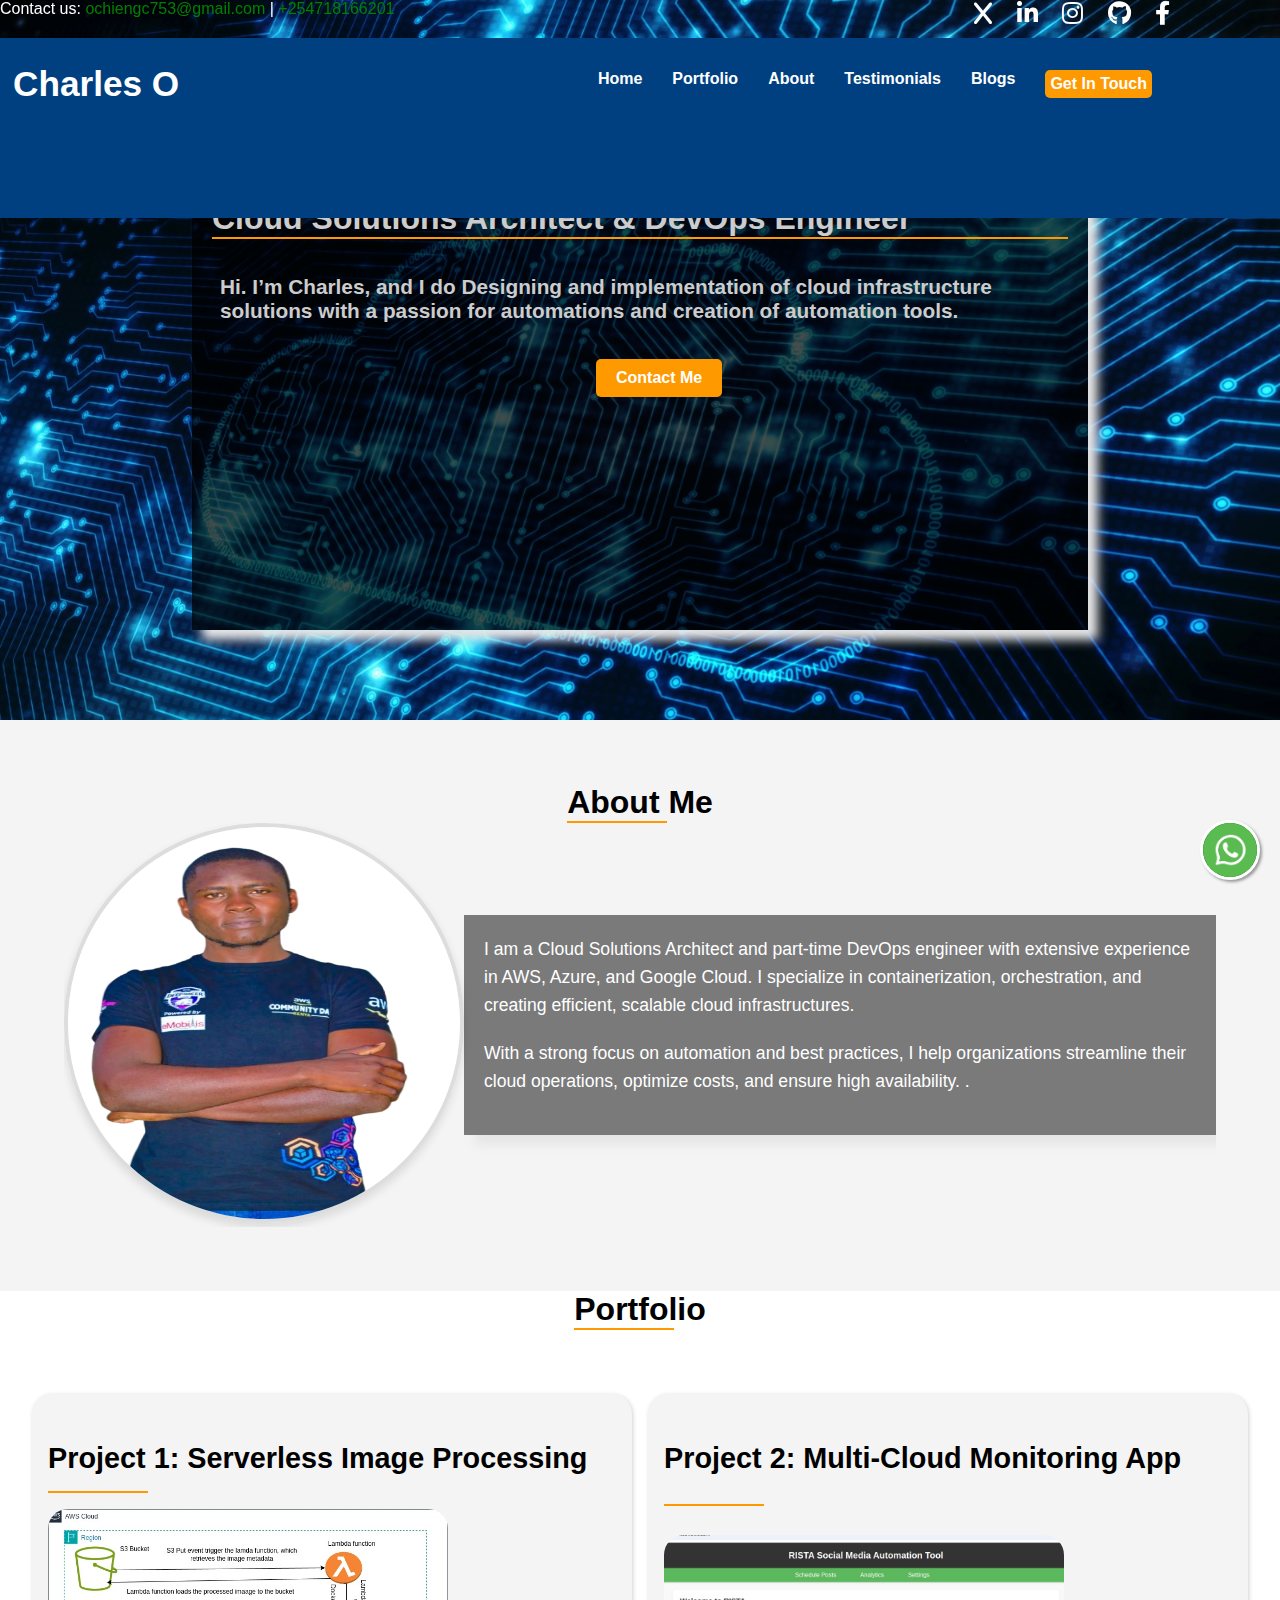
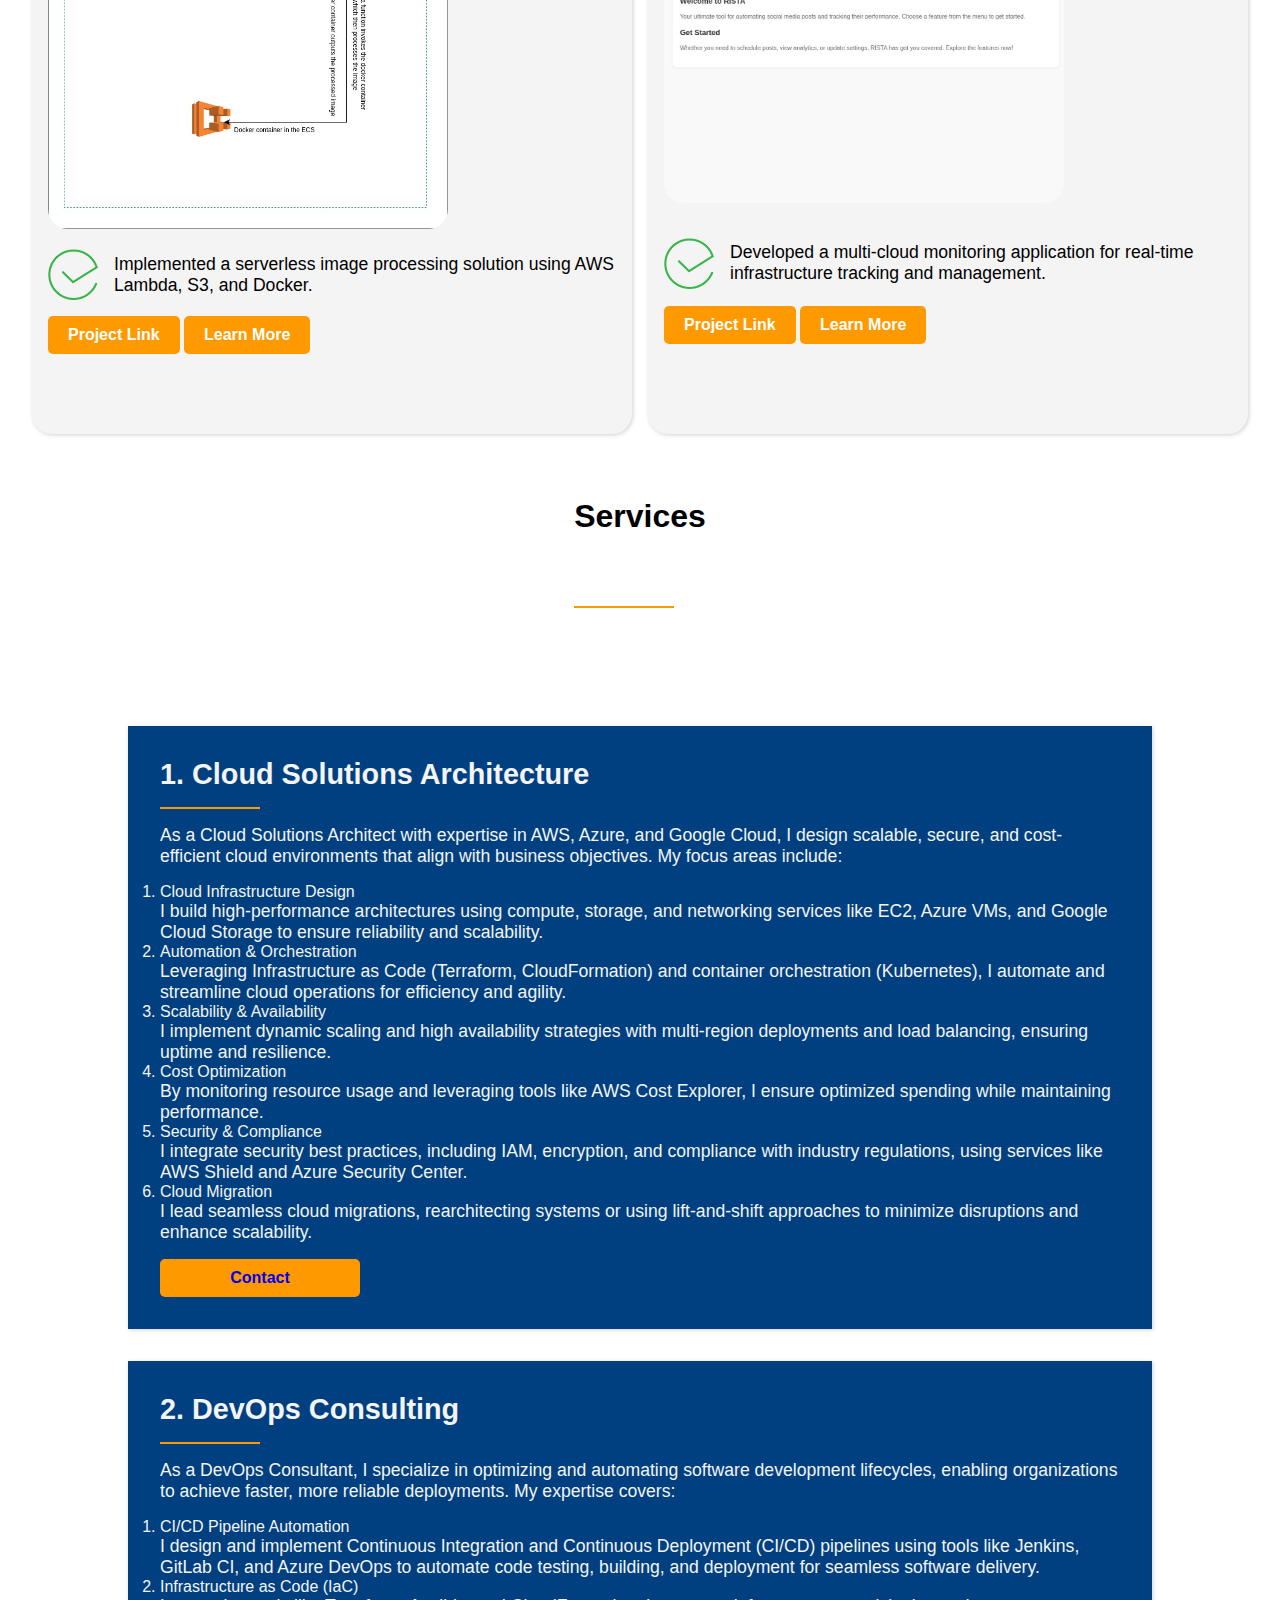
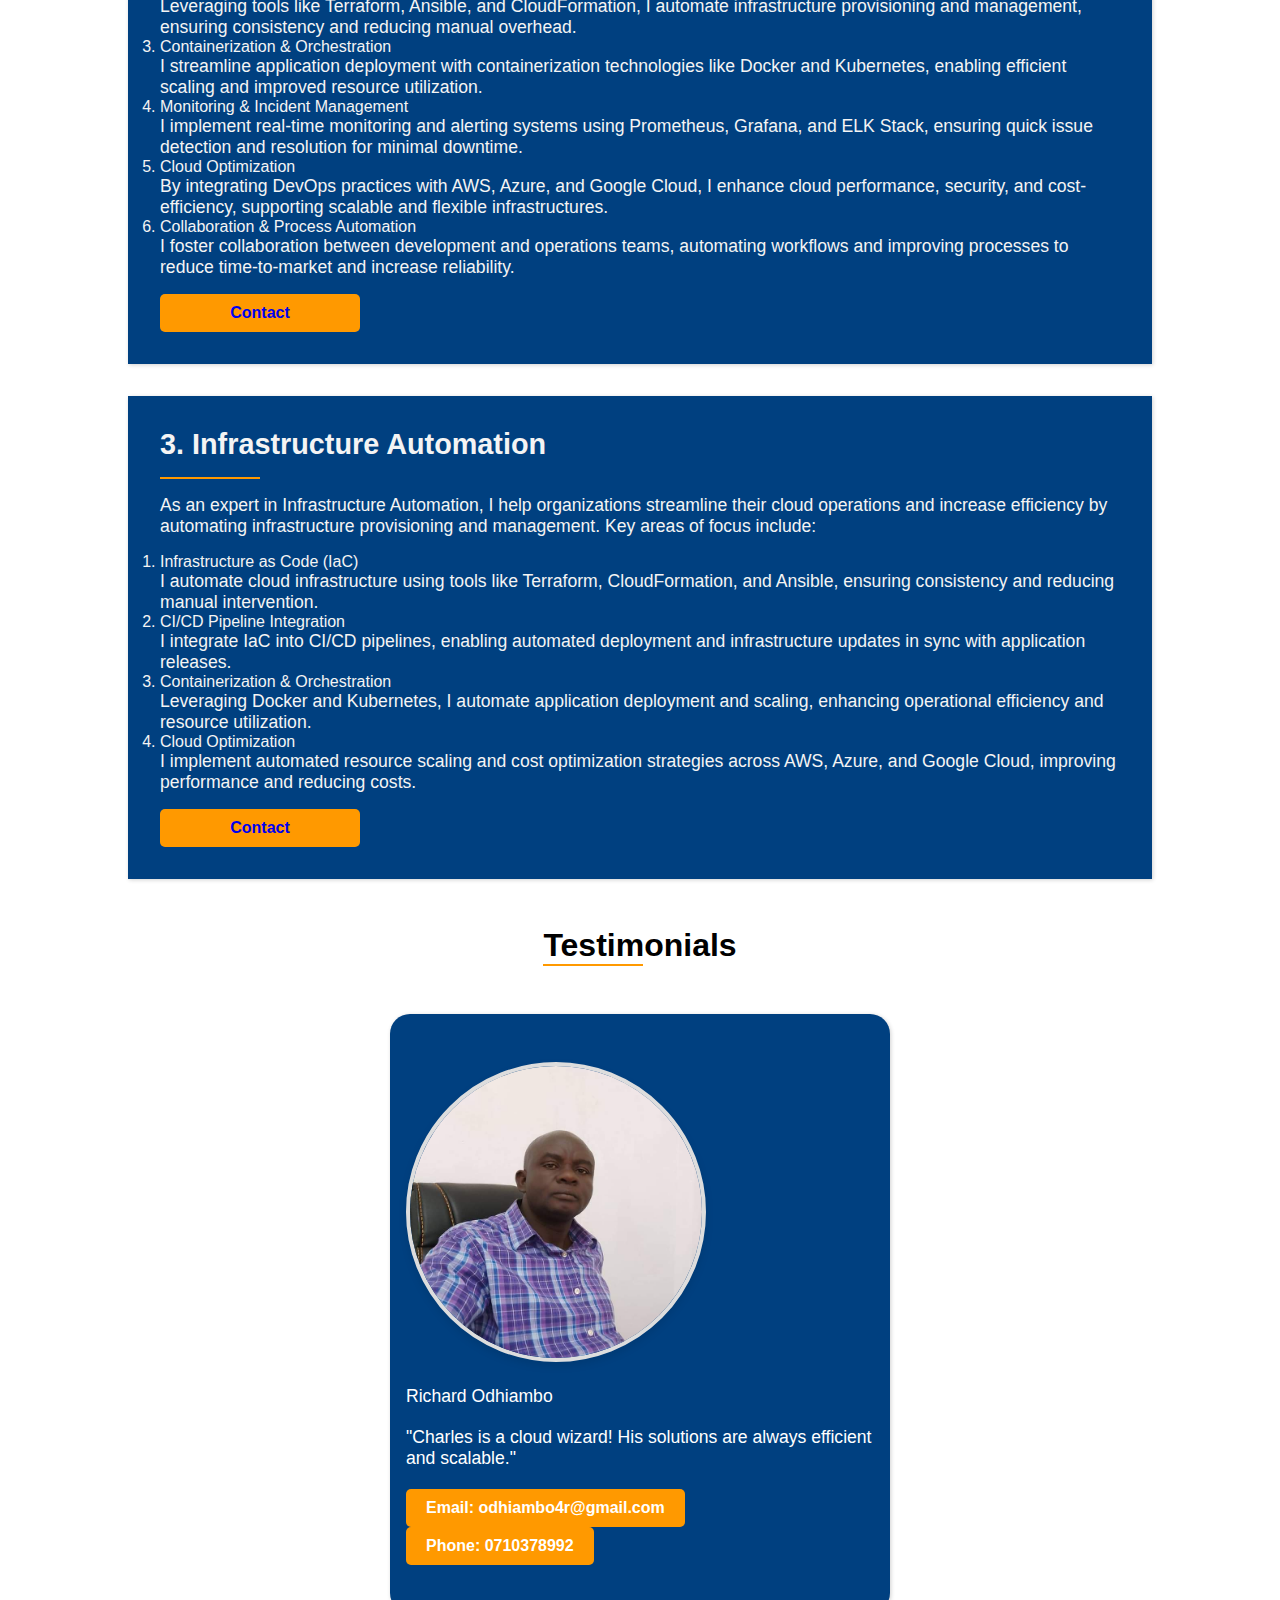
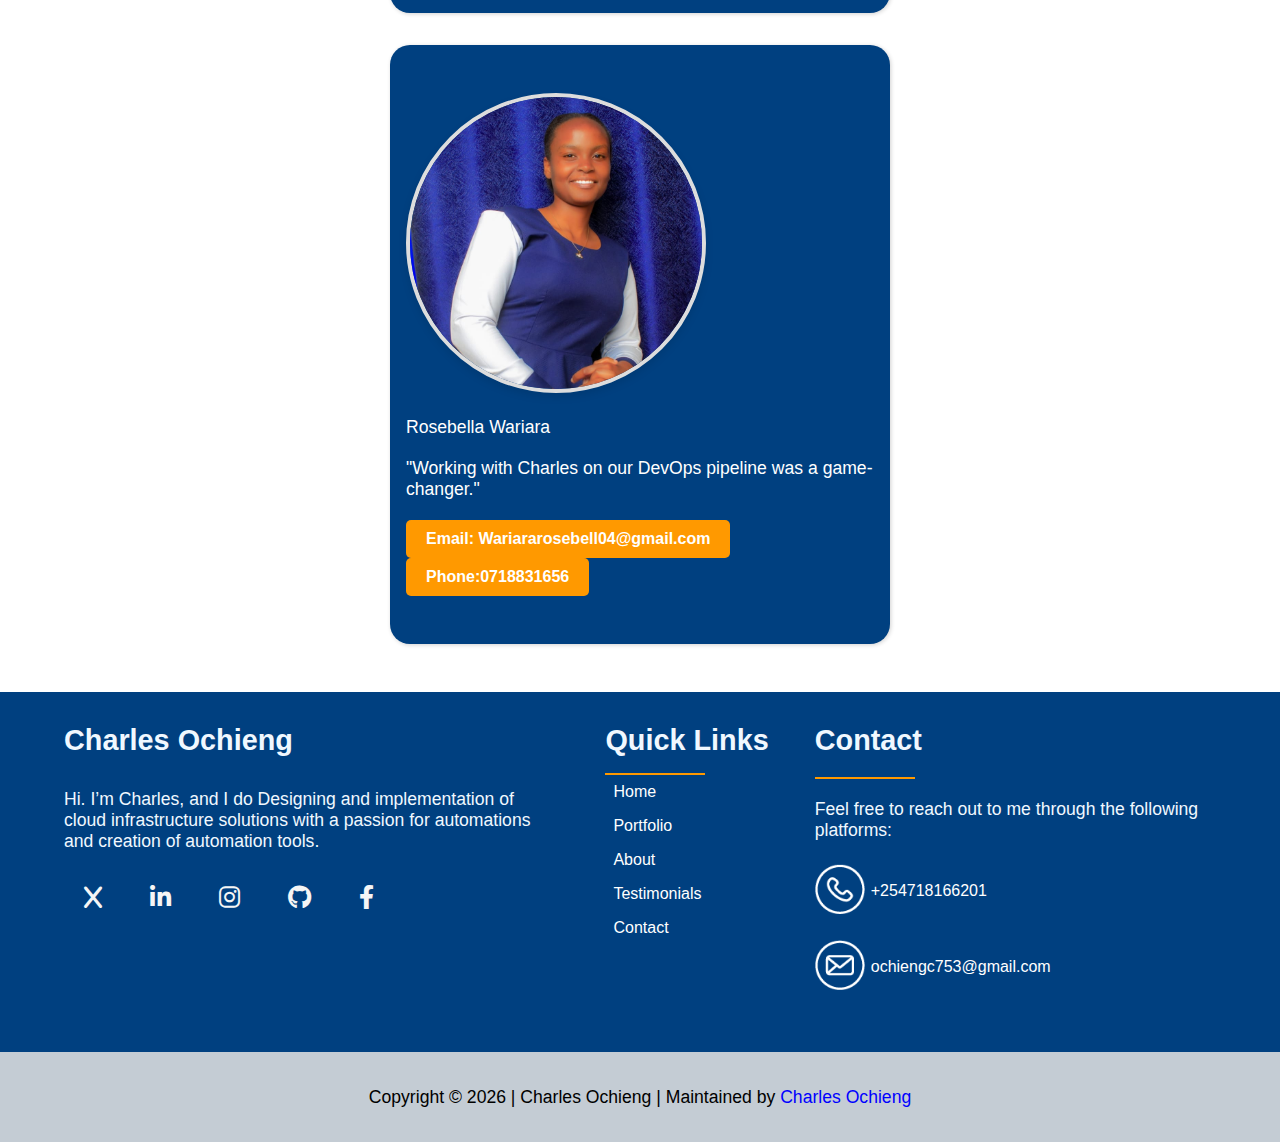
==== index.html @ b127909a "Updated Hero" ====
<!DOCTYPE html>
<html lang="en">
<head>
    <meta charset="UTF-8">
    <meta name="viewport" content="width=device-width, initial-scale=1.0">
    <title>Charles Ochieng | Cloud Solutions Architect & DevOps Engineer</title>

    <link rel="stylesheet" type="text/css" href="./assets/styles/index.css">
    <link rel="stylesheet" type="text/css" href="./assets/styles/global.css">
    <link rel="stylesheet" type="text/css" href="./assets/styles/pre-header.css">
    <link rel="stylesheet" type="text/css" href="./assets/styles/header.css">
    <link rel="stylesheet" type="text/css" href="./assets/styles/homepage-hero.css">
    <link rel="stylesheet" type="text/css" href="./assets/styles/homepage-main.css">
    <link rel="stylesheet" type="text/css" href="./assets/styles/footer.css">


    <!-- Font Awesome for social media icons -->
    <link rel="stylesheet" href="https://cdnjs.cloudflare.com/ajax/libs/font-awesome/6.0.0-beta3/css/all.min.css">
</head>
<body>
    <section class="top-bar">
        <div class="pre-header">
            <div class="contact-info">
                Contact us: <a href="mailto: ochiengc753@gmail.com">ochiengc753@gmail.com</a> | <a href="tel: +254718166201">+254718166201</a>
            </div>
            <div class="social-links">
                <a href="https://x.com/CharlesO21441" target="_blank" class="social-icon"><i class="fab fa-x"></i></a>
                <a href="https://www.linkedin.com/in/charles-ochieng-177ba3253" target="_blank" class="social-icon"><i class="fab fa-linkedin-in"></i></a>
                <a href="https://www.instagram.com/charlesochieng878/" target="_blank" class="social-icon"><i class="fab fa-instagram"></i></a>
                <a href="https://github.com/ChuckyCharles" target="_blank" class="social-icon"><i class="fab fa-github"></i></a>
                <a href="https://www.facebook.com/charlesochieng" target="_blank" class="social-icon"><i class="fab fa-facebook-f"></i></a>
            </div>
        </div>
    </section>
    <header>
        <nav>
            <div class="nav-items">
                <h1 id="brand-name"></h1>
                <div class="hamburger-menu" id="hamburger-menu">
                    <i class="fas fa-bars"></i>
                </div>
                <ul id="nav-links" class="nav-links">
                    <li>
                        <a href="./index.html#home">Home</a>
                    </li>
                    <li>
                        <a href="./index.html#portfolio" target="_blank">Portfolio</a>
                    </li>
                    <li>
                        <a href="./public/about.html" target="_blank">About</a>
                    </li>
                    <li>
                        <a href="./index.html#testimonials" target="_blank">Testimonials</a>
                    </li>
                    <li>
                        <a href="https://charlesochieng.hashnode.dev/" target="_blank">Blogs</a>
                    </li>
                    <li id="get-in-touch">
                        <a href="https://wa.me/254746315094?text=Hello, I'm%20interested%20in%20your%20automations%20services%20I%20would%20love%20know%20more%20about%20them" target="_blank">Get In Touch</a>
                    </li>
                </ul>
            </div>
        </nav>
    </header>
    <section class="hero" id="background">
        <div class="hero-content">
            <div class="hero-content-wrapper">
                <h2>Cloud Solutions Architect & DevOps Engineer</h2>
                <h4>
                    Hi. I’m Charles, and I do Designing and implementation of cloud infrastructure solutions with a passion for  automations and creation of automation tools.
                </h4>
                <a href="tel: +254718166201" class="cta">Contact Me</a>
            </div>
        </div>
    </section>
    <section id="about" class="about-section">
        <div class="about-section-header">
            <h2>About Me</h2>
            <div class="underline"></div>
        </div>
        <div class="about-container">
            <div class="profile-container">
                <img src="./assets/images/charles_ochieng_profile.png" alt="Charles Odhiambo" class="profile-image">
            </div>
            <div class="about-text">
                <p>I am a Cloud Solutions Architect and part-time DevOps engineer with extensive experience in AWS, Azure, and Google Cloud. I specialize in containerization, orchestration, and creating efficient, scalable cloud infrastructures.</p>
                <p>With a strong focus on automation and best practices, I help organizations streamline their cloud operations, optimize costs, and ensure high availability. .</p>
            </div>
        </div>
    </section>

    <section id="portfolio" class="portfolio-section">
        <div class="portfolio-section-header">
            <h2>Portfolio</h2>
            <div class="underline"></div>
        </div>
        <div class="portfolio-item-content">
            <div class="portfolio-item">
                <h3>Project 1: Serverless Image Processing</h3>
                    <div class="underline"></div>
                <div class="portfolio-item-image">
                    <img src="./assets/images/serverless-image-processing.jpeg"/>
                </div>
                <div class="portfolio-item-text">
                    <div class="tick-icon">
                        <img src="./assets/icons/tick icon.png" alt="tick Icon"/>
                        <p>Implemented a serverless image processing solution using AWS Lambda, S3, and Docker.</p>
                    </div>
                    <div>
                        <a href="https://github.com/ChuckyCharles/Serveless_Image-processor_AWS-Docker" class="cta">Project Link</a>
                        <a href="./public/learn-more.html#serverless-image-processing" class="cta">Learn More</a>
                    </div>
                </div>
            </div>
            <div class="portfolio-item">
                <h3>Project 2: Multi-Cloud Monitoring App</h3>
                    <div class="underline"></div>
                <div class="portfolio-item-image">
                    <img src="./assets/images/multicloud-monitoring-app.jpeg"/>
                </div>
                <div class="portfolio-item-text">
                    <div class="tick-icon">
                        <img src="./assets/icons/tick icon.png" alt="tick Icon"/>
                        <p>Developed a multi-cloud monitoring application for real-time infrastructure tracking and management.</p>
                    </div>
                    <div>
                        <a href="https://github.com/ChuckyCharles/Post-Automation-in-AWS" class="cta">Project Link</a>
                        <a href="./public/learn-more.html#multicloud-monitoring-app" class="cta">Learn More</a>
                    </div>
                </div>
            </div>
        </div>
        <!-- Add more projects as needed -->
    </section>

    <section id="services" class="services-section">
        <div class="services-section-content">
            <h2>Services</h2>
            <div class="underline"></div>
        </div>
        <div class="services-content">
            <div class="services-content-text">
                <h3>1. Cloud Solutions Architecture</h3>
                <div class="underline"></div>
                <p>As a Cloud Solutions Architect with expertise in AWS, Azure, and Google Cloud, I design scalable, secure, and cost-efficient cloud environments that align with business objectives. My focus areas include:</p>
                <ol>
                    <li>Cloud Infrastructure Design</li>
                    <p>I build high-performance architectures using compute, storage, and networking services like EC2, Azure VMs, and Google Cloud Storage to ensure reliability and scalability.</p>
                    
                    <li>Automation & Orchestration</li>
                    <p>Leveraging Infrastructure as Code (Terraform, CloudFormation) and container orchestration (Kubernetes), I automate and streamline cloud operations for efficiency and agility.</p>
                    
                    <li>Scalability & Availability</li>
                    <p>I implement dynamic scaling and high availability strategies with multi-region deployments and load balancing, ensuring uptime and resilience.</p>
                    
                    <li>Cost Optimization</li>
                    <p>By monitoring resource usage and leveraging tools like AWS Cost Explorer, I ensure optimized spending while maintaining performance.</p>
                    
                    <li>Security & Compliance</li>
                    <p>I integrate security best practices, including IAM, encryption, and compliance with industry regulations, using services like AWS Shield and Azure Security Center.</p>
                    
                    <li>Cloud Migration</li>
                    <p>I lead seamless cloud migrations, rearchitecting systems or using lift-and-shift approaches to minimize disruptions and enhance scalability.</p>
                </ol>
                <li id="whatsapp">
                    <a href="https://wa.me/254746315094?text=Hello, I'm%20interested%20in%20your%20cloud%20solutions%20architecture%20services%20I%20would%20love%20know%20more%20about%20them" target="_blank">Contact</a>
                </li>
            </div>
            <div class="services-content-text">
                <h3>2. DevOps Consulting</h3>
                <div class="underline"></div>
                <p>As a DevOps Consultant, I specialize in optimizing and automating software development lifecycles, enabling organizations to achieve faster, more reliable deployments. My expertise covers:</p>

                    <ol>
                    <li>CI/CD Pipeline Automation</li>
                    <p>I design and implement Continuous Integration and Continuous Deployment (CI/CD) pipelines using tools like Jenkins, GitLab CI, and Azure DevOps to automate code testing, building, and deployment for seamless software delivery.</p>
                    
                    <li>Infrastructure as Code (IaC)</li>
                    <p>Leveraging tools like Terraform, Ansible, and CloudFormation, I automate infrastructure provisioning and management, ensuring consistency and reducing manual overhead.</p>
                    
                    <li>Containerization & Orchestration</li>
                    <p>I streamline application deployment with containerization technologies like Docker and Kubernetes, enabling efficient scaling and improved resource utilization.</p>
                    
                    <li>Monitoring & Incident Management</li>
                    <p>I implement real-time monitoring and alerting systems using Prometheus, Grafana, and ELK Stack, ensuring quick issue detection and resolution for minimal downtime.</p>
                    
                    <li>Cloud Optimization</li>
                    <p>By integrating DevOps practices with AWS, Azure, and Google Cloud, I enhance cloud performance, security, and cost-efficiency, supporting scalable and flexible infrastructures.</p>
                    
                    <li>Collaboration & Process Automation</li>
                    <p>I foster collaboration between development and operations teams, automating workflows and improving processes to reduce time-to-market and increase reliability.</p>
                    </ol> 
                <li id="whatsapp">
                    <a href="https://wa.me/254746315094?text=Hello, I'm%20interested%20in%20your%20DevOps%20Consulting%20services%20I%20would%20love%20know%20more%20about%20them" target="_blank">Contact</a>
                </li>
            </div>
            <div class="services-content-text">
                <h3>3. Infrastructure Automation</h3>
                <div class="underline"></div>
                <p>As an expert in Infrastructure Automation, I help organizations streamline their cloud operations and increase efficiency by automating infrastructure provisioning and management. Key areas of focus include:</p>
                <ol>
                    <li>Infrastructure as Code (IaC)</li>
                    <p>I automate cloud infrastructure using tools like Terraform, CloudFormation, and Ansible, ensuring consistency and reducing manual intervention.</p>
                    
                    <li>CI/CD Pipeline Integration</li>
                    <p>I integrate IaC into CI/CD pipelines, enabling automated deployment and infrastructure updates in sync with application releases.</p>
                    
                    <li>Containerization & Orchestration</li>
                    <p>Leveraging Docker and Kubernetes, I automate application deployment and scaling, enhancing operational efficiency and resource utilization.</p>
                    
                    <li>Cloud Optimization</li>
                    <p>I implement automated resource scaling and cost optimization strategies across AWS, Azure, and Google Cloud, improving performance and reducing costs.</p>
                </ol>
                <li id="whatsapp">
                    <a href="https://wa.me/254746315094?text=Hello, I'm%20interested%20in%20your%20Infrastructure%20Automation%20services%20I%20would%20love%20know%20more%20about%20them" target="_blank">Contact</a>
                </li>
            </div>
        </div>
    </section>

    <section id="testimonials" class="testimonials-section">
        <div class="testimonials-section-header">
            <h2>Testimonials</h2>
            <div class="underline"></div>
        </div>
        <div class="testimonials-content">
            <div class="testimonials-profile">
                <div class="testimonials-profile-image">
                    <img src="./assets/images/richard odhiambo profile.jpg" alt="Richard Odhiambo">
                </div>
                <div class="testimonials-text-content">
                    <p>Richard Odhiambo</p>
                    <p>"Charles is a cloud wizard! His solutions are always efficient and scalable."</p>
                    <a href="mailto: odhiambo4r@gmail.com">Email: odhiambo4r@gmail.com</a>
                    <a href="tel: 0710378992"><span>Phone: 0710378992</span></a>
                </div>
            </div>
            <div class="testimonials-profile">
                <div class="testimonials-profile-image">
                    <img src="./assets/images/Rosebella Wairiara.jpeg" alt="Rosebella Wariara">
                </div>
                <div class="testimonials-text-content">
                    <p>Rosebella Wariara</p>
                    <p>
                       "Working with Charles on our DevOps pipeline was a game-changer." 
                    </p>
                    <a href="mailto: odhiambo4r@gmail.com">Email: Wariararosebell04@gmail.com</a>
                    <a href="tel: 0710378992"><span>Phone:0718831656</span></a>
                </div>
            </div>
        </div>
    </section>
    <footer>
        <div class="footer-content-wrap">
            <div class="brands">
                <div class="brand-logo-name">
                    <div class="brand-logo">
                        <h3>Charles Ochieng</h3>
                    </div> 
                </div>
                <div class="brands-paragraph-content">
                    <p>Hi. I’m Charles, and I do Designing and implementation of cloud infrastructure solutions with a passion for automations and creation of automation tools.</p>
                </div> 
                <div class="social-media-brand-logos">
                    <div>
                        <a href="https://x.com/CharlesO21441" target="_blank" class="social-icon"><i class="fab fa-x"></i></a>
                    </div>
                    <div>
                        <a href="https://www.linkedin.com/in/charles-ochieng-177ba3253" target="_blank" class="social-icon"><i class="fab fa-linkedin-in"></i></a>
                    </div>
                    <div>
                        <a href="https://www.instagram.com/charlesochieng878/" target="_blank" class="social-icon"><i class="fab fa-instagram"></i></a>
                    </div>
                    <div>
                        <a href="https://github.com/ChuckyCharles" target="_blank" class="social-icon"><i class="fab fa-github"></i></a>
                    </div>
                    <div>
                        <a href="https://www.facebook.com/charlesochieng" target="_blank" class="social-icon"><i class="fab fa-facebook-f"></i></a>
                    </div>
                </div>
            </div>
            <div class="quick-links">
                <h3>Quick Links</h3>
                <div class="underline"></div>
                <a href="#home">Home</a>
                <a href="#portfolio">Portfolio</a>
                <a href="./public/about.html">About</a>
                <a href="#testimonials">Testimonials</a>
                <a href="#contact">Contact</a>
            </div>
            <div id="contact" class="contact">
                <h3>Contact</h3>
                <div class="underline"></div>
                <p>Feel free to reach out to me through the following platforms:</p>
                <div class="contact-information-icons-details">
                    <div class="phone-details">
                        <div class="icon-container">
                            <img src="./assets/icons/phone-white-icon.png" />
                        </div>
                        <div class="phone-link">
                            <a href="tel: +254718166201">+254718166201</a>
                        </div>
                    </div>
                    <div class="email-details">
                        <div class="icon-container">
                            <img src="./assets/icons/email-white-icon.png" />
                        </div>
                        <div class="email-link">
                            <a href="mailto: ochiengc753@gmail.com">ochiengc753@gmail.com</a>
                        </div>
                    </div>
                </div>
            </div>
        </div>
        <div class="copyright-tag">
            <p>Copyright &copy; <span id="year">
            </span> | Charles Ochieng | Maintained by <span>
                <a href="https://github.com/ChuckyCharles" target="_blank">Charles Ochieng</a>
            </span>
            </p>
        </div>
        <div class="floating-wa-icon">
            <div class="wa-icon">
                <a href="https://wa.me/254746315094?text=Hello, I'm%20interested%20in%20your%20automations%20services%20I%20would%20love%20know%20more%20about%20them" target="_blank">
                    <img id="wa-icon" src="./assets/icons/Whatsapp icon.png" alt="whatsapp"/>
                </a>
            </div>
        </div>
    </footer>
    <script src="./assets/scripts/index.js"></script>
    <script type="text/javascript" src="./assets/scripts/current-year.js"></script>
</body>
</html>
---- assets/styles/index.css ----
body {
    font-family: Arial, sans-serif;
}

/* section {
    padding: 40px 20px;
    text-align: center;
} */

/* h2 {
    font-size: 2em;
    margin-bottom: 20px;
} */


.social-media {
    margin-top: 20px;
}

.social-icon {
    margin: 0 10px;
    color: #fff;
    font-size: 1.5em;
    text-decoration: none;
    transition: color 0.3s;
}

.social-icon:hover {
    color: #ff9900;
}
---- assets/styles/global.css ----
*{
    box-sizing: border-box;
    margin: 0;
    padding: 0;
    font-family: Arial, sans-serif;
}

body {
    overflow-x: hidden;
    scroll-behavior: smooth;
}

section {
    overflow-x: hidden;
}

.underline{
    width: 100px;
    background-color: #ff9900;
    height: 2px;
}

h1{
    font-size: 2.2rem;
}

h2{
    font-size: 2rem;
}

h3{
    font-size: 1.8rem;
}

h4{
    font-size:1.3rem;
}

p{
    font-size: 1.1rem;
}

@media(max-width: 768px) {
    h1{
        font-size: 2rem;
    }
}

@media(max-width: 425px) {
    .underline{
        display: none;
    }

    h2,h3,h4 {
        border-bottom: 2px solid #ff9900;
    }
}

@media(max-width: 320px) {
    .underline{
        display: none;
    }

    h1{
        font-size: 1.8rem;
    }

    h2,h3,h4 {
        border-bottom: none;
    }
}
---- assets/styles/pre-header.css ----
.top-bar {
    background: #555;
    overflow-x: hidden;
}

.pre-header {
    position: fixed;
    color: white;
    top: 0;
    width: 100vw;
    max-width: 1440px;

    display: grid;
    grid-template-columns: repeat(2, auto);
    justify-content: space-between;
}

.contact-info a {
    text-decoration: none;
    color: green;
}

.contact-info a:hover {
    color: blue;
}

.social-links {
    position: relative;
    right: 100px;
}


@media(max-width: 768px) {
    .top-bar {
        display: none;
    }
}
---- assets/styles/header.css ----
header {
    background: #004080; /* Changed from #333 to a deep blue */
    color: #fff;
    padding: 10px 5px;
    text-align: center;
    position: fixed;
    top: 38px;
    width: 100vw;
    min-height: 20vh;
    max-width: 1440px;
    backdrop-filter: blur(20px);
}

nav {
    position: relative;
}

.nav-items {
    display: grid;
    grid-template-columns: repeat(2, auto);
    justify-content: space-between;
    column-gap: 1rem;
    padding: 1rem 0.5rem;
    align-items: center;
}

.nav-links {
    position: relative;
    right: 100px;
}

nav ul {
    list-style: none;
    padding: 0;
    margin: 0;
    display: flex;
    justify-content: center;
}

nav ul li {
    margin: 0 15px;
}

nav ul li a {
    color: #fff;
    text-decoration: none;
    font-weight: bold;
}

.hamburger-menu {
    display: none; /* Hide the hamburger menu by default */
    position: absolute;
    top: 20px;
    right: 20px;
    font-size: 1.8em;
    cursor: pointer;
}

#get-in-touch {
    display: inline-block;
    padding: 5px 5px;
    background: #ff9900;
    color: #fff;
    text-decoration: none;
    border-radius: 5px;
    font-weight: bold;
    justify-self: center;
}

#get-in-touch:hover{
    background: hsl(210, 100%, 25%); /* Match the footer color with the header */
}

/* Responsive navigation */
@media (max-width: 768px) {
    header {
        padding: 10px 0;
        text-align: center;
        position: fixed;
        top: 0;
        width: 100vw;
        /* min-height: 20vh; */
        max-width: 768px;
    }

    .hamburger-menu {
        display: block;
    }

    .nav-links {
        display: none;
        flex-direction: column;
        align-items: center;
        position: absolute;
        top: 60px;
        right: 0;
        background: #004080;
        width: 100vw;
        min-height: 100vh;
        padding: 10px;
        border-radius: 5px;
    }

    .nav-links.active {
        display: grid;
        grid-template-columns: auto;
        justify-content: left;
        min-height: 80vh;
    }

    nav ul li {
        margin: 10px 0;
    }

    nav ul li a {
        font-size: 1.2em;
    }
}
---- assets/styles/homepage-hero.css ----
#background {
    background-image: url('../images/cloud\ image\ with\ data\ packets\ hero\ banner.jpeg');
    background-repeat: no-repeat;
    background-size: cover;
}

.hero {
    width: 100vw;
    min-height: 80vh;
    max-width: 1440px;
}

.hero-content {
    width: 100vw;
    display: grid;
    align-items: center;
}

.hero-content-wrapper {
    background-color: rgba(0, 0, 0, 0.7); /* Black background with 60% opacity */
    padding: 20px;
    color: white;
    margin-top: 10rem;
    min-height: 50vh;
    width: 70vw;
    /* Match the footer color with the header */
    /* background: #004080; */
    opacity: 1;
    box-shadow: 10px 10px 10px rgb(230, 230, 230);
}

.hero-content-wrapper:hover {
    transform: scale(1);
    background: green;
}

.hero-content {
    width: 70vw;
    margin: 0 auto;
    padding: 20px;
    display: grid;
    justify-content: center;
}

.hero-content h2 {
    margin: 0;
    color: #ccc;
    border-bottom: 2px solid #ff9900;
}

.hero-content h4 {
    margin: 20px 0;
    text-align: left;
    color: #ccc;
    padding: 1rem 0.5rem;
}

.hero-content .cta {
    display: inline-block;
    align-self: center;
    padding: 10px 20px;
    background: #ff9900;
    color: #fff;
    text-decoration: none;
    border-radius: 5px;
    font-weight: bold;
    position: relative;
    left: 30vw;
}

.hero-content .cta:hover{
    background: #004080; /* Match the footer color with the header */
}

@media(max-width: 320px) {
    .hero-content-wrapper {
        min-height: 70vh;
        width: 90vw;
    }

    .hero-content {
        width: 70vw;
        margin: 0 auto;
        padding: 20px;
        display: grid;
        justify-content: center;
    }

    .hero-content .cta {
        left: 9.5vw;
    } 
}

@media(max-width: 768px) {
    .hero-content-wrapper {
        min-height: 70vh;
        width: 100vw;
    }

    .hero-content {
        width: 70vw;
        margin: 0 auto;
        padding: 20px;
        display: grid;
        justify-content: center;
    }

    .hero-content .cta {
        left: 35vw;
    } 
}

@media(max-width: 425px) {
    .hero-content-wrapper {
        min-height: 70vh;
        width: 90vw;
    }

    .hero-content {
        width: 70vw;
        margin: 0 auto;
        padding: 20px;
        display: grid;
        justify-content: center;
    }

    .hero-content .cta {
        left: 25vw;
    } 
}
---- assets/styles/homepage-main.css ----
.about-container {
    display: grid;
    grid-template-columns: repeat(2, auto);
    align-items: center;
    justify-content: center;
    width: 90vw;
    max-width: 1440px;
    margin: 0 auto;
    overflow-x: hidden;
}

.about-section {
    background: #f4f4f4;
    padding: 4rem 2rem;
}

.about-text {
    color: white;
    background-color: rgba(0, 0, 0, 0.5); /* Match the footer color with the header */
    box-shadow: 10px 10px 10px rgb(230, 230, 230);
}

.about-section-header {
    display: grid;
    justify-content: center;
}

.about-picture {
    flex: 1;
    text-align: center;
    padding: 20px;
}

.about-text {
    flex: 2;
    padding: 20px;
}

.about-text p {
    margin-bottom: 20px;
    font-size: 1.1em;
    line-height: 1.6;
}

/* Responsive layout for about section */
@media (max-width: 768px) {
    .about-container {
        grid-template-columns: auto;
        text-align: center;
    }

    .about-picture, .about-text {
        padding: 0;
    }

    .profile-container img {
        width: 300px;
        height: 300px;
    }

    .profile-picture {
        margin-bottom: 20px;
    }
}

@media (max-width: 425px) {
    .about-container {
        grid-template-columns: auto;
        width: 90vw;
    }

    .about-picture, .about-text {
        padding: 0;
    }

    .profile-container img {
        width: 300px;
        height: 300px;
    }

    .profile-picture {
        margin-bottom: 20px;
    }
}

@media (max-width: 425px) {
    .about-container {
        grid-template-columns: auto;
        width: 80vw;
    }

    .profile-container img {
        width: 200px;
        height: 200px;
    }

    .profile-picture {
        margin-bottom: 20px;
    }
}

.profile-container {
    text-align: center;
}

.portfolio-section-header {
    display: grid;
    justify-content: center;
}

.portfolio-item-content {
    padding: 4rem 2rem;
    display: grid;
    grid-template-columns: repeat(2, auto);
    column-gap: 1rem;
}

.portfolio-item {
    display: grid;
    grid-template-rows: repeat(4, auto);
    row-gap: 1rem;
    justify-content: space-around;
    padding: 3rem 1rem;
    height: auto;
    max-width: 600px;
    min-width: 300px;
    box-shadow: 1px 1px 4px rgb(210, 210, 210);
    background: #f4f4f4;
    border-radius: 20px;
}

.portfolio-item-text {
    display: grid;
    grid-template-rows: repeat(4, auto);
    row-gap: 1rem;
}



.portfolio-item-image img{
    max-width: 400px;
    min-width: 200px;
    height: auto;
    border-radius: 20px;
    cursor: pointer;
}

.portfolio-item-image img:hover {
    transform: scale(1.5);
    position: relative;
    left: 50px;
}

.profile-container img {
    width: 400px;
    height: 400px;
    border-radius: 50%;
    /* object-fit: cover; */
    border: 4px solid #ddd;
    box-shadow: 0 4px 8px rgba(0, 0, 0, 0.1);
    cursor: pointer;
    transition: transform 0.3s ease, filter 0.3s ease;
}

.profile-container img:hover {
    transform: scale(2);
}

.portfolio-item .cta {
    display: inline-block;
    align-self: center;
    padding: 10px 20px;
    background: #ff9900;
    color: #fff;
    text-decoration: none;
    border-radius: 5px;
    font-weight: bold;
    
}

.portfolio-item .cta:hover {
    background: hsl(210, 100%, 25%); /* Match the footer color with the header */
}

.tick-icon {
    display: grid;
    grid-template-columns: repeat(2, auto);
    column-gap: 1rem;
    align-items: center;
}

.tick-icon img{
    width: 50px;
    height: auto;
}

/* Responsiveness */
@media (max-width: 1024px) {
    .portfolio-item-content {
        padding: 4rem 2rem;
        grid-template-columns: repeat(2, auto);
        justify-content: space-between;
    }
}

@media (max-width: 768px) {
    .portfolio-item-content {
        padding: 3rem 1rem;
        display: grid;
        grid-template-columns: auto;
        grid-template-rows: repeat(2, auto);
        justify-content: center;
        row-gap: 1rem;
    }

    .portfolio-item {
        background: lightgreen;
    }
}

@media (max-width: 425px) {
    .portfolio-item-content {
        padding: 4rem 2rem;
        display: grid;
        grid-template-columns: auto;
        grid-template-rows: repeat(2, auto);
        justify-content: center;
        row-gap: 1rem;
    }

    .profile-container img {
        width: 200px;
        height: 200px;
    }

    .portfolio-item-image img{
        max-width: 300px;
        min-width: 200px;
        height: auto;
    }
}

@media (max-width: 320px) {
    .portfolio-item-content {
        padding: 2rem 1rem;
        grid-template-columns: auto;
        grid-template-rows: repeat(2, auto);
        justify-content: center;
        row-gap: 1rem;
    }

    .profile-container img {
        width: 200px;
    }

    .portfolio-item {
        padding: 1rem 0.5rem;
        width: 200px;
        display: grid;
        justify-content: center;
    }
}

.services-section-content {
    display: grid;
    justify-content: center;
    min-height: 20vh;
}

.services-content {
    display: grid;
    grid-template-rows: repeat(3, auto);
    row-gap: 2rem;
    justify-content: center;
    padding: 3rem 1.5rem;
    color: #f4f4f4;
}

.services-content-text {
    display: grid;
    grid-template-rows: repeat(5, auto);
    row-gap: 1rem;
    justify-content: center;
    width: 80vw;
    min-height: 50vh;
    background: #ff9900;
    box-shadow: 1px 1px 4px rgb(210, 210, 210);
    background: hsl(210, 100%, 25%); /* Match the footer color with the header */
    list-style: none;
    padding: 2rem;
}

#whatsapp{
    width: 200px;
    display: inline-block;
    align-content: center;
    text-align: center;
    padding: 10px 20px;
    background: #ff9900;
    color: #fff;
    text-decoration: none;
    border-radius: 5px;
    font-weight: bold;
}

#whatsapp a{
    text-decoration: none;
}

#whatsapp a:hover{
    color:#ddd;
}

/* Responsiveness */
@media (max-width: 1024px) {
    .services-content {
        padding: 2rem 1rem;
        color: #f4f4f4;
    }
}

@media (max-width: 768px) {
    .services-content {
        justify-self: center;
        width: 100vw;
        padding: 1rem 0.5rem;
        color: #f4f4f4;
        overflow-x: hidden;
    }
    .services-content-text {
        width: 90vw;
        padding:2rem 1rem;
    }
}

@media (max-width: 425px) {
    .services-content {
        width: 100vw;
        padding: 1rem 0.5rem;
        color: #f4f4f4;
    }

    .services-content-text {
        width: 90vw;
        min-height: 40vh;
        background: #ff9900;
        box-shadow: 1px 1px 4px rgb(210, 210, 210);
        background: hsl(210, 100%, 25%); /* Match the footer color with the header */
        list-style: none;
        /* padding: 10px; */
    }
}

@media (max-width: 320px) {
    .services-content {
        padding: 1rem 1rem;
        color: #f4f4f4;
    }

    .services-content-text {
        width: 70vw;
        min-height: 40vh;
        background: #ff9900;
        box-shadow: 1px 1px 4px rgb(210, 210, 210);
        background: hsl(210, 100%, 25%); /* Match the footer color with the header */
        list-style: none;
        padding: 10px;
    }
}

.testimonials-section p {
    max-width: 600px;
    margin: 20px auto;
}

.testimonials-section-header {
    display: grid;
    justify-content: center;
}

.testimonials-content {
    display: grid;
    grid-template-rows: repeat(2, auto);
    row-gap: 2rem;
    padding: 3rem 1.5rem;
    justify-content: center;
}

.testimonials-profile-image img {
    width: 300px;
    height: 300px;
    border-radius: 50%;
    object-fit: cover;
    border: 4px solid #ddd;
    box-shadow: 0 4px 8px rgba(0, 0, 0, 0.1);
    cursor: pointer;
    transition: transform 0.3s ease-in, filter 0.3s ease-out;
}

.testimonials-profile-image img:hover {
    transform: scale(1);
}

.testimonials-profile {
    /* display: block; */
    max-width: 500px; /* Max width for desktop */
    min-width: 250px; /* Min width for smaller screens */
    height: auto;
    box-shadow: 1px 1px 4px rgb(210, 210, 210);
    border-radius: 20px;
    cursor: pointer;
    background: hsl(210, 100%, 25%); /* Match the footer color with the header */
    color: white;
    padding: 3rem 1rem;
}

.testimonials-profile:hover {
    transform: scale(1.1);
    box-shadow: 0 4px 8px rgba(0, 0, 0, 0.1);
}

.testimonials-text-content a {
    text-decoration: none;
    text-align: center;
    display: inline-block;
    align-self: center;
    padding: 10px 20px;
    background: #ff9900;
    color: #fff;
    text-decoration: none;
    border-radius: 5px;
    font-weight: bold;
    
}

.testimonials-text-content a:hover {
    background: hsl(210, 100%, 25%); /* Match the footer color with the header */
}

@media (max-width: 1024px) {
    .testimonials-content {
        grid-template-columns: auto;
        padding: 1rem 0.5rem;
    }

    .testimonials-profile {
        /* display: block; */
        max-width: 400px; /* Max width for desktop */
        min-width: 250px; /* Min width for smaller screens */
        height: auto;
        box-shadow: 1px 1px 4px rgb(210, 210, 210);
        border-radius: 20px;
        cursor: pointer;
        background: hsl(210, 100%, 25%); /* Match the footer color with the header */
        color: white;
        padding: 2rem 1rem;
    }

}

@media (max-width: 425px) {
    .testimonials-content {
        display: grid;
        grid-template-columns: auto;
        grid-template-rows: repeat(2, auto);
        row-gap: 1rem;
        padding: 1rem 0.5rem;
    }

    .testimonials-profile {
        /* display: block; */
        max-width: 400px; /* Max width for desktop */
        min-width: 250px; /* Min width for smaller screens */
        height: auto;
        box-shadow: 1px 1px 4px rgb(210, 210, 210);
        border-radius: 20px;
        cursor: pointer;
        background: hsl(210, 100%, 25%); /* Match the footer color with the header */
        color: white;
        padding: 2rem 1rem;
    }

}

@media (max-width: 320px) {
    .testimonials-content {
        grid-template-columns: auto;
        grid-template-rows: repeat(2, auto);
        row-gap: 1rem;
        padding: 1rem 0.5rem;
    }

    .testimonials-profile {
        /* display: block; */
        width: 300px; /* Min width for smaller screens */
        padding: 1rem 0.5rem;
    }

    .testimonials-profile-image img {
        width: 150px;
        height: 150px;
    }

}

/* Responsiveness */
@media (max-width: 768px) {
    .profile-image {
        width: 300px;
        height: 300px;
    }
}
---- assets/styles/footer.css ----
footer{
    background: hsl(210, 100%, 25%); /* Match the footer color with the header */
    width: 100vw;
    max-width: 1440px;
    position: relative;
}

.footer-content-wrap {
    display:grid;
    grid-template-columns: auto auto auto;
    column-gap: 4%;
    justify-content: center;
    margin: 0 auto;
    padding: 1rem;
    padding: 2rem 4rem;
    max-width: 1440px;
    min-height: 40vh;
    width: 100vw;
    position: relative;
    top: 0;
    color: aliceblue;
}

.brand-logo img {
    height: 50px;
    width: auto;
    cursor: pointer;
}

.brands-paragraph-content p {
    text-align: left;
    margin-top: 2rem;
}

.social-media-brand-logos {
    display: grid;
    grid-template-columns:  repeat(5, auto);
    column-gap: 0.5rem;
    justify-content: left;
    margin-top:2rem;
}

.social-media-brand-logos>div i{
    height: 25px; 
    width: auto;  
    margin: 0 10px; 
    transition: transform 0.3s ease, filter 0.3s ease;
    color: whitesmoke;
}

.social-media-brand-logos>div i:hover {
    transform: scale(1.2);
    filter: brightness(1.5);
}

.quick-links a {
    text-decoration: none;
    color:black;
    padding: 0.5rem 0.5rem;
    display: block;
}

.quick-links h3{
    margin-bottom: 1rem;
}

.quick-links a {
    color: white;
}

.quick-links a:hover{
    color: #ff9900;
}

.contact {
    text-align: left;
    display: grid;
    justify-content: space-around;
}

.contact a {
    color: white;
}

.contact a:hover {
    color: #ff9900;
}

.contact img {
    height: 50px;
    width: auto;
    cursor: pointer;
}

.copyright-tag {
    text-align: center;
    width: 100%;
    background: rgb(196, 204, 212);
    min-height: 10vh;
    display: grid;
    align-items: center;
}

.copyright-tag a {
    text-decoration: none;
    color: blue;
}

.wa-icon img {
    position: fixed;
    bottom: 20px;
    right: 20px;
    width: 60px;
    height: 60px;
    background-color: green;
    border-radius: 50%;
    border: 2px solid white;
    color: white;
    cursor: pointer;
    text-align: center;
    font-size: 30px;
    box-shadow: 2px 2px 3px #999;
    z-index: 1000;
    /* transition: transform 0.3s ease, filter 0.3s ease; */
}

.wa-icon img:hover {
    transform: scale(1.5);
    transition: transform 0.3s ease-in, filter 0.3s ease-out;
}

@media (max-width: 768px) {
    .wa-icon img{
        overflow-x: hidden;
    }
}

@media (max-width: 1091px) {
    footer input[type="email"] {
        width: 250px;
        height: 45px;
        text-align: left;
        padding-left: 2rem;
        margin-left: -10px;
    }

    footer input[type="submit"] {
        width: 110px;
        margin-left: -70px;
    }
}

@media (max-width: 1024px){
    .footer-content-wrap {
        display: grid;
        grid-template-columns: auto auto;
        grid-template-rows: auto auto;
        column-gap: 2.5%;
        row-gap: 2rem;
        justify-content: space-between;
        padding: 1rem;
        width: 100%;
        line-height: 1.5;
    }

    footer input[type="email"] {
        width: 250px;
        height: 45px;
        text-align: left;
        padding-left: 2rem;
        margin-left: -10px;
    }

    footer input[type="submit"] {
        width: 110px;
        margin-left: -70px;
    }
}

@media (max-width: 875px) {
    .footer-content-wrap {
        display:grid;
        grid-template-columns: auto auto;
        grid-template-rows: auto auto;
        column-gap: 5%;
        row-gap: 2rem;
        justify-content: space-between;
        padding: 1.5rem;
        width: 100%;
        line-break: auto;
        line-height: 1.5;
    }
    footer input[type="email"] {
        width: 350px;
        height: 45px;
        text-align: left;
        padding-left: 2rem;
        margin-left: -10px;
    }

    footer input[type="submit"] {
        width: 150px;
        margin-left: -50px;
    }
}

@media (max-width: 835px) {
    footer input[type="email"] {
        width: 250px;
        height: 45px;
        text-align: left;
        padding-left: 2rem;
        margin-left: -10px;
    }

    footer input[type="submit"] {
        width: 150px;
        margin-left: -30px;
    }
}

@media (max-width: 769px) {
    footer {
        text-align: center;
    }

    .footer-content-wrap {
        display:grid;
        grid-template-columns: auto auto;
        grid-template-rows: auto auto;
        column-gap: 5%;
        row-gap: 2rem;
        justify-content: space-between;
        padding: 1rem;
        width: 100%;
        line-break: auto;
        line-height: 1.5;
    }

    footer input[type="email"] {
        width: 250px;
        height: 45px;
        text-align: left;
        padding-left: 2rem;
        margin-left: -10px;
    }

    footer input[type="submit"] {
        width: 110px;
        margin-left: -70px;
    }
}

@media (max-width: 561px) {
    .footer-content-wrap {
        display:grid;
        grid-template-columns: auto;
        grid-template-rows: auto auto;
        column-gap: 5%;
        row-gap: 2rem;
        justify-content: space-between;
        padding: 1rem;
        width: 100%;
        line-break: auto;
        line-height: 1.5;
    }

    footer input[type="email"] {
        width: 300px;
        height: 45px;
        text-align: left;
        padding-left: 2rem;
        margin-left: -10px;
    }

    footer input[type="submit"] {
        width: 110px;
        margin-left: -30px;
    }
    .contact h3{
        text-align: center;
    }
}

@media (max-width: 425px){
    .footer-content-wrap {
        display:grid;
        grid-template-columns: auto;
        grid-template-rows: auto auto;
        column-gap: 2%;
        row-gap: 2rem;
        justify-content: space-between;
        padding: 4rem 1rem;
        width: 100%;
        line-break: auto;
        line-height: 1.5;
    }

    .wa-icon img {
        min-width: 40px;
        max-width: 60px;
        position: fixed;
        right: 10px;
        bottom: 10px;
        border-radius: 50%;
        /* border: 2px solid darkgreen; */
    }
}

@media (max-width: 425px) {
    footer input[type="submit"] {
        width: 110px;
        margin-left: -60px;
    }

    footer input[type="email"] {
        width: 250px;
        height: 45px;
        text-align: left;
        padding-left: 1rem;
        margin-left: -20px;
    
    }

    .form-container {
        display: grid;
        justify-content: center;
    }

    .news-letter h3,
    .news-letter h4 {
        text-align: center;
    }
}

@media (max-width: 320px) {
    footer {
        text-align: center;
        overflow-x: hidden;
    }

    .footer-content-wrap {
        display:grid;
        grid-template-columns: auto;
        grid-template-rows: auto auto;
        column-gap: 2%;
        row-gap: 2rem;
        justify-content: space-between;
        padding: 1rem;
        width: 100%;
        line-break: auto;
        line-height: 1.5;
    }

    .contact h3{
        text-align: center;
    }

    .news-letter h3,
    footer h4 {
        text-align: center;
    }

    footer input[type="submit"] {
        width: 110px;
        margin-left: -60px;
    }

    footer input[type="email"] {
        width: 250px;
        height: 45px;
        text-align: left;
        padding-left: 1rem;
        margin-left: -20px;
    
    }

    .copyright-tag {
        width: 100%;
        min-height: 10vh;
        display: grid;
    }

    .social-media-brand-logos {
        column-gap: 0;
    }
} 

@media (max-width: 551px){
    .social-media-brand-logos{
        margin-left: auto;
        margin-right: auto;
        width: max-content;
    }
}

footer .contact-information-icons-details {
    display: grid;
    grid-template-columns: auto;
    grid-template-rows: repeat(3, auto);
    row-gap: 1rem;
    justify-content: left;
    padding-left: 0rem;
}

footer .contact-information-icons-details a {
    text-decoration: none;
}

footer .contact-information-icons-details > div{
    display: grid;
    display: -ms-grid;
    display: -moz-grid;
}
footer .contact-information-icons-details > div{
    grid-template-columns: 40px auto;
    column-gap: 1rem;
    align-items: center;
}
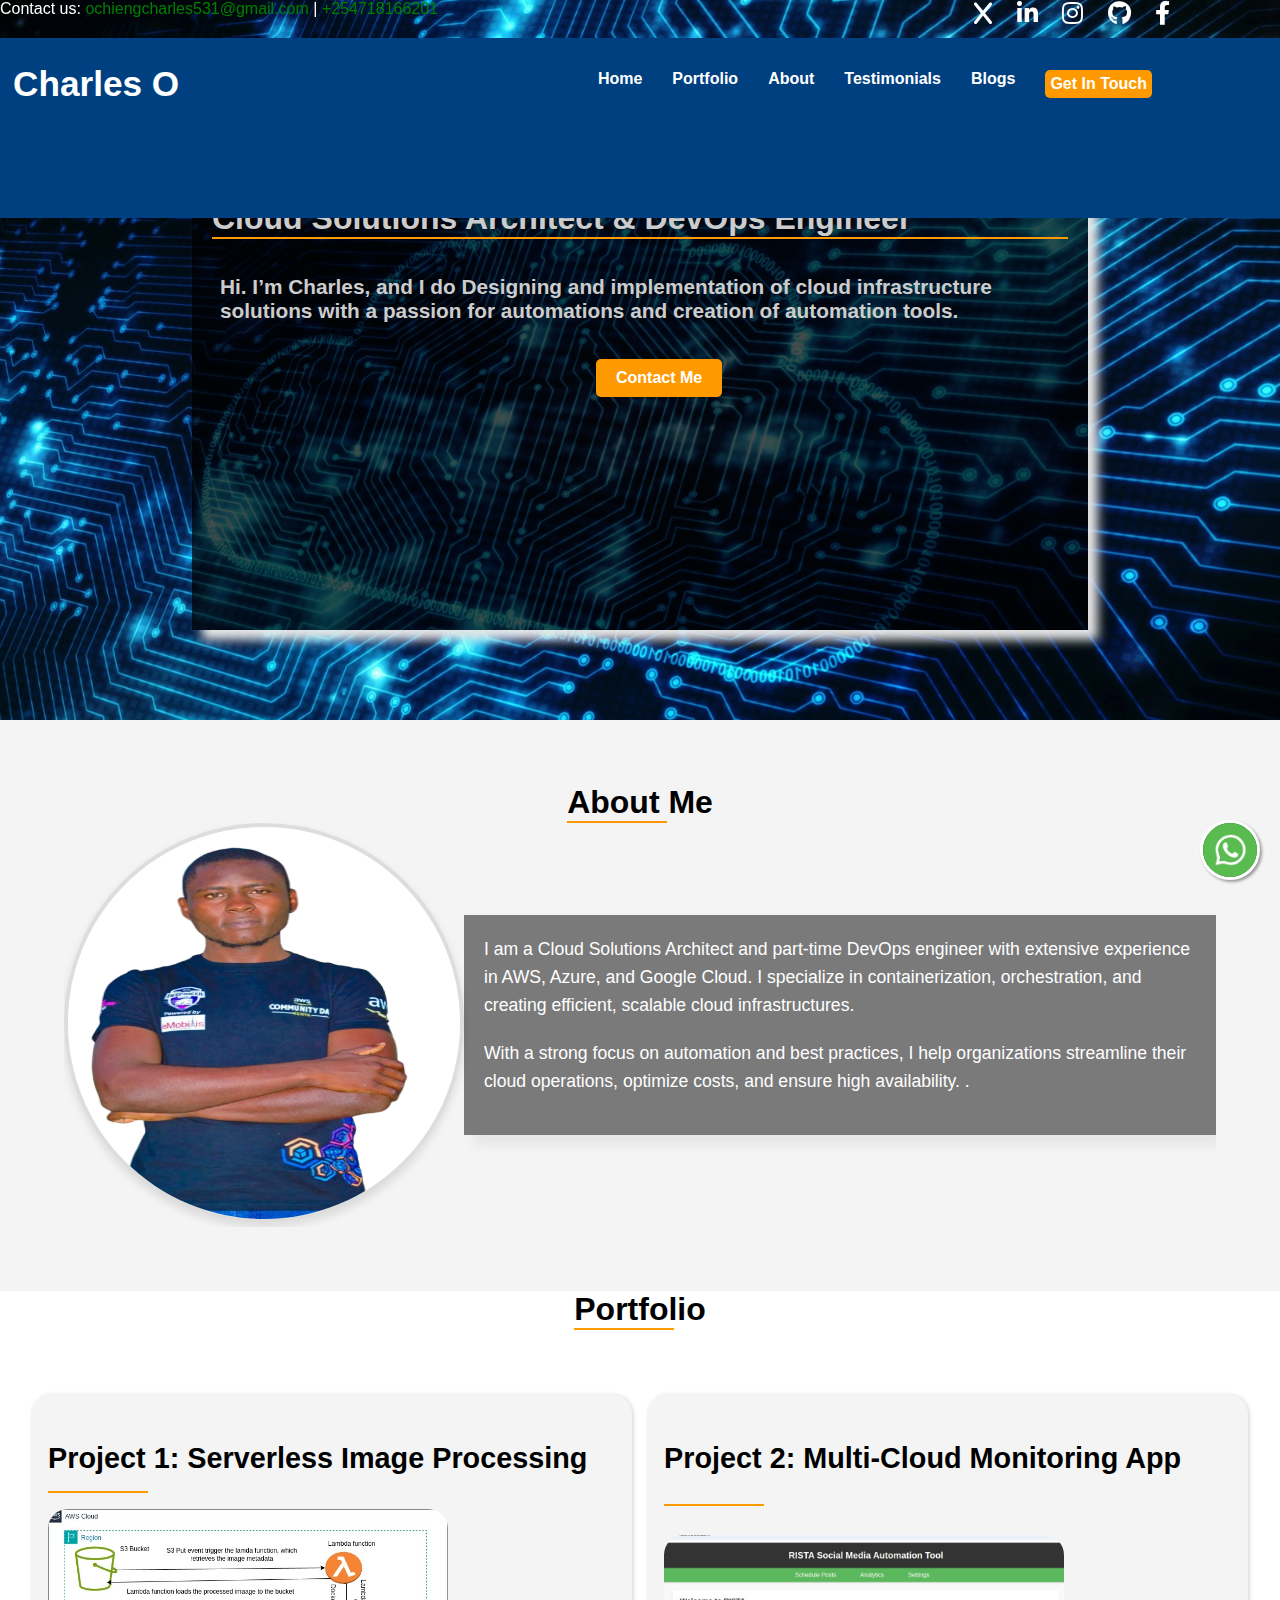
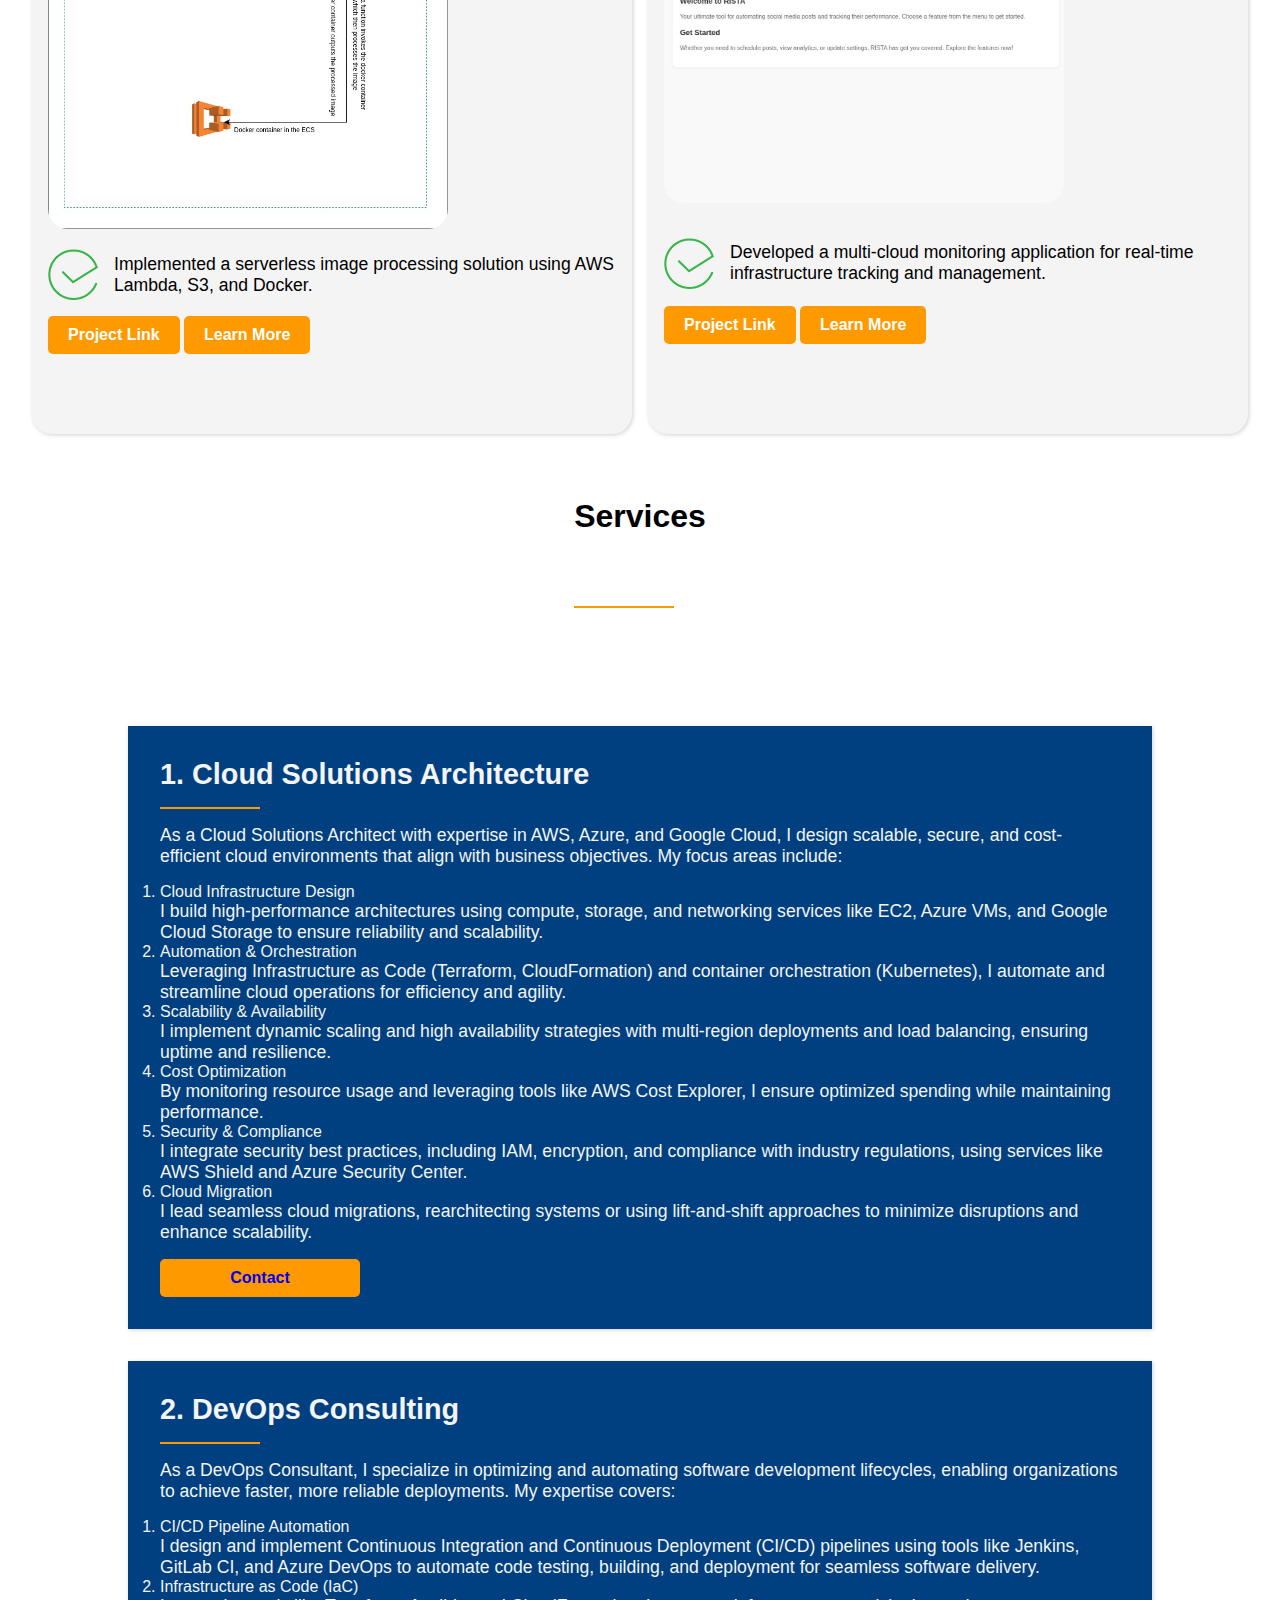
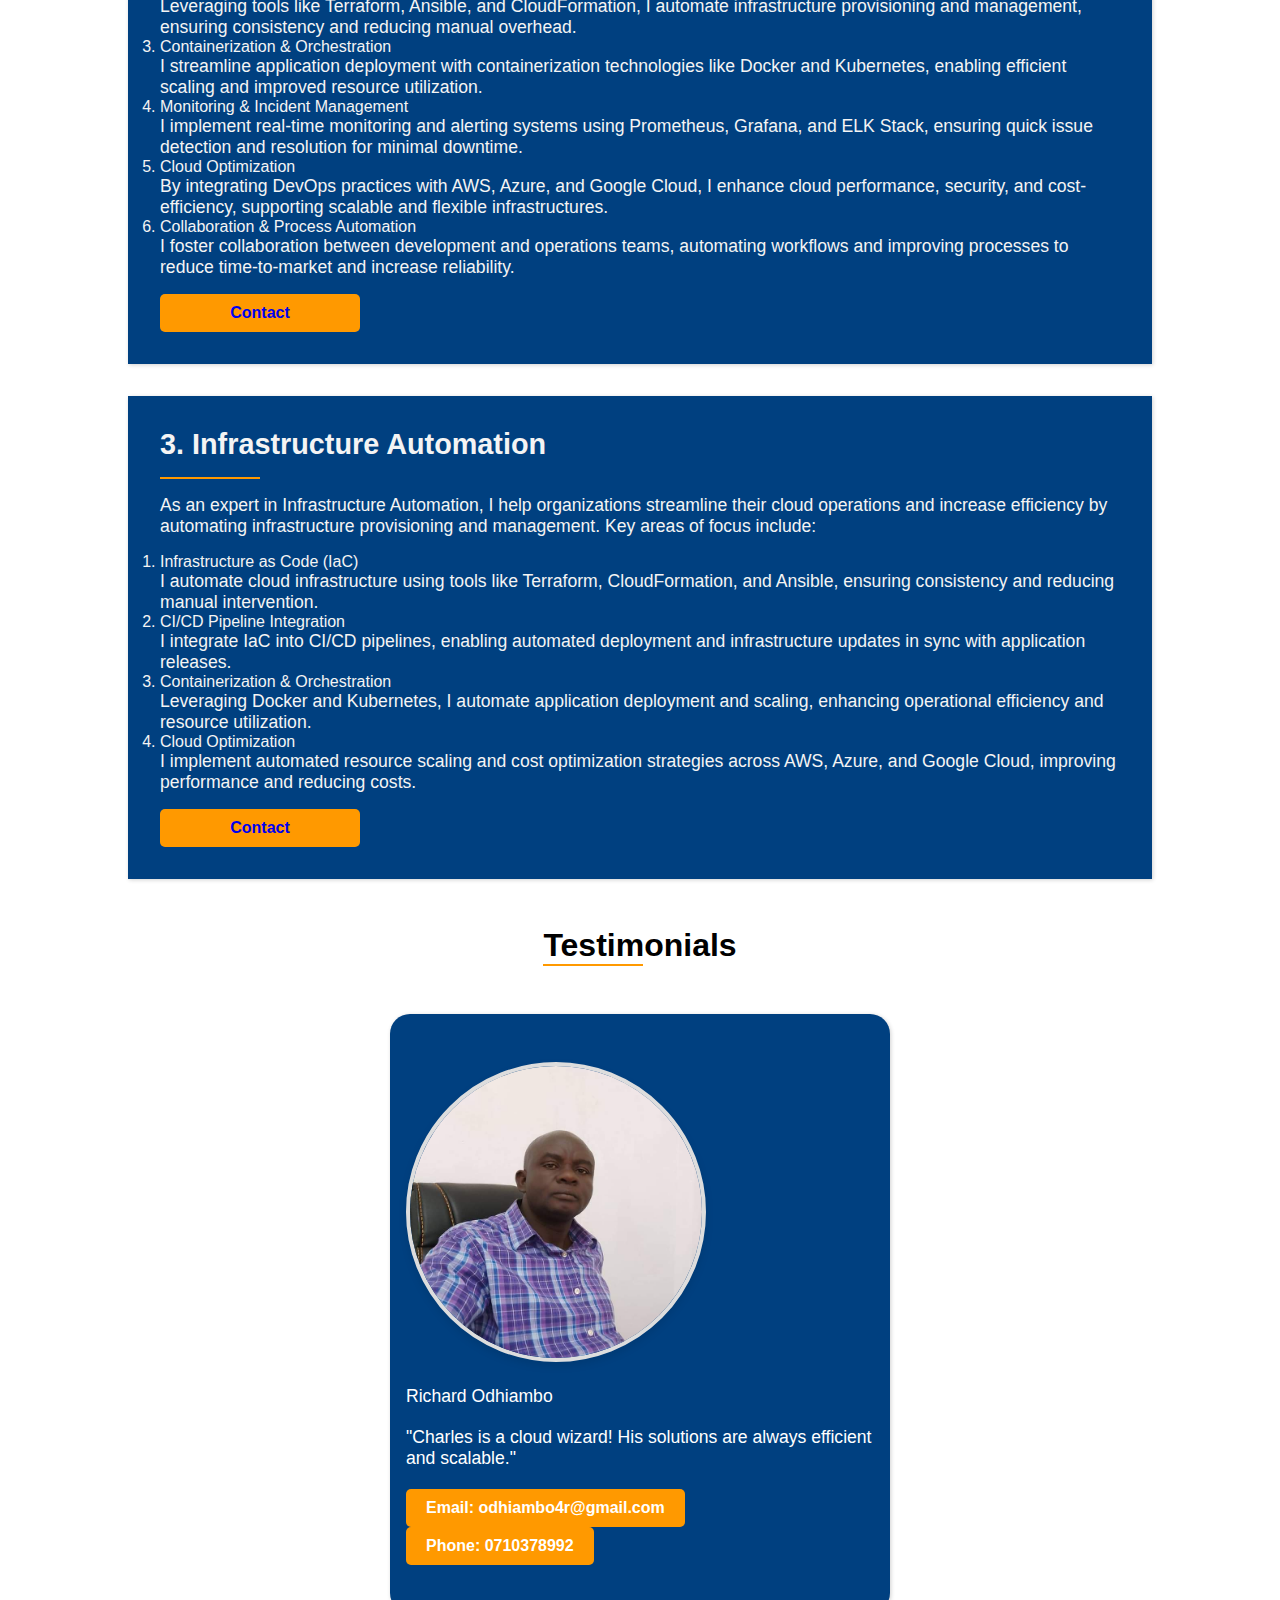
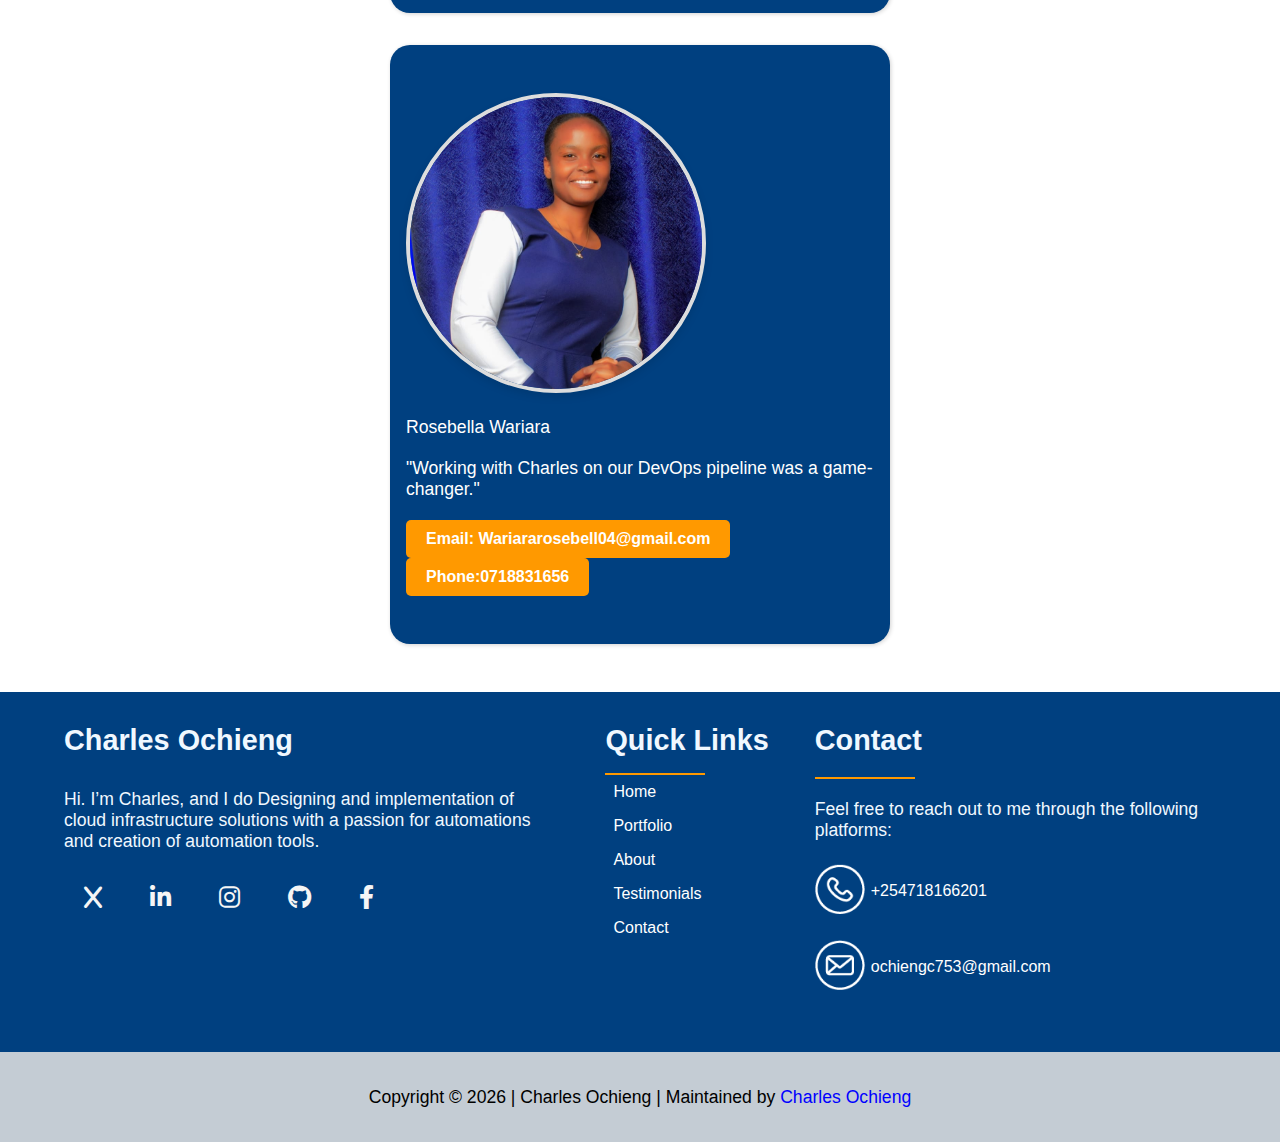
==== commit 254a117b: "Updates" ====
--- a/index.html
+++ b/index.html
@@ -21,14 +21,14 @@
     <section class="top-bar">
         <div class="pre-header">
             <div class="contact-info">
-                Contact us: <a href="mailto: ochiengc753@gmail.com">ochiengc753@gmail.com</a> | <a href="tel: +254718166201">+254718166201</a>
+                Contact us: <a href="mailto: ochiengc753@gmail.com">ochiengcharles531@gmail.com</a> | <a href="tel: +254718166201">+254718166201</a>
             </div>
             <div class="social-links">
                 <a href="https://x.com/CharlesO21441" target="_blank" class="social-icon"><i class="fab fa-x"></i></a>
                 <a href="https://www.linkedin.com/in/charles-ochieng-177ba3253" target="_blank" class="social-icon"><i class="fab fa-linkedin-in"></i></a>
                 <a href="https://www.instagram.com/charlesochieng878/" target="_blank" class="social-icon"><i class="fab fa-instagram"></i></a>
                 <a href="https://github.com/ChuckyCharles" target="_blank" class="social-icon"><i class="fab fa-github"></i></a>
-                <a href="https://www.facebook.com/charlesochieng" target="_blank" class="social-icon"><i class="fab fa-facebook-f"></i></a>
+                <a href="https://https://web.facebook.com/profile.php?id=61563616826503" target="_blank" class="social-icon"><i class="fab fa-facebook-f"></i></a>
             </div>
         </div>
     </section>
@@ -275,7 +275,7 @@
                         <a href="https://github.com/ChuckyCharles" target="_blank" class="social-icon"><i class="fab fa-github"></i></a>
                     </div>
                     <div>
-                        <a href="https://www.facebook.com/charlesochieng" target="_blank" class="social-icon"><i class="fab fa-facebook-f"></i></a>
+                        <a href="https://web.facebook.com/profile.php?id=61563616826503" target="_blank" class="social-icon"><i class="fab fa-facebook-f"></i></a>
                     </div>
                 </div>
             </div>
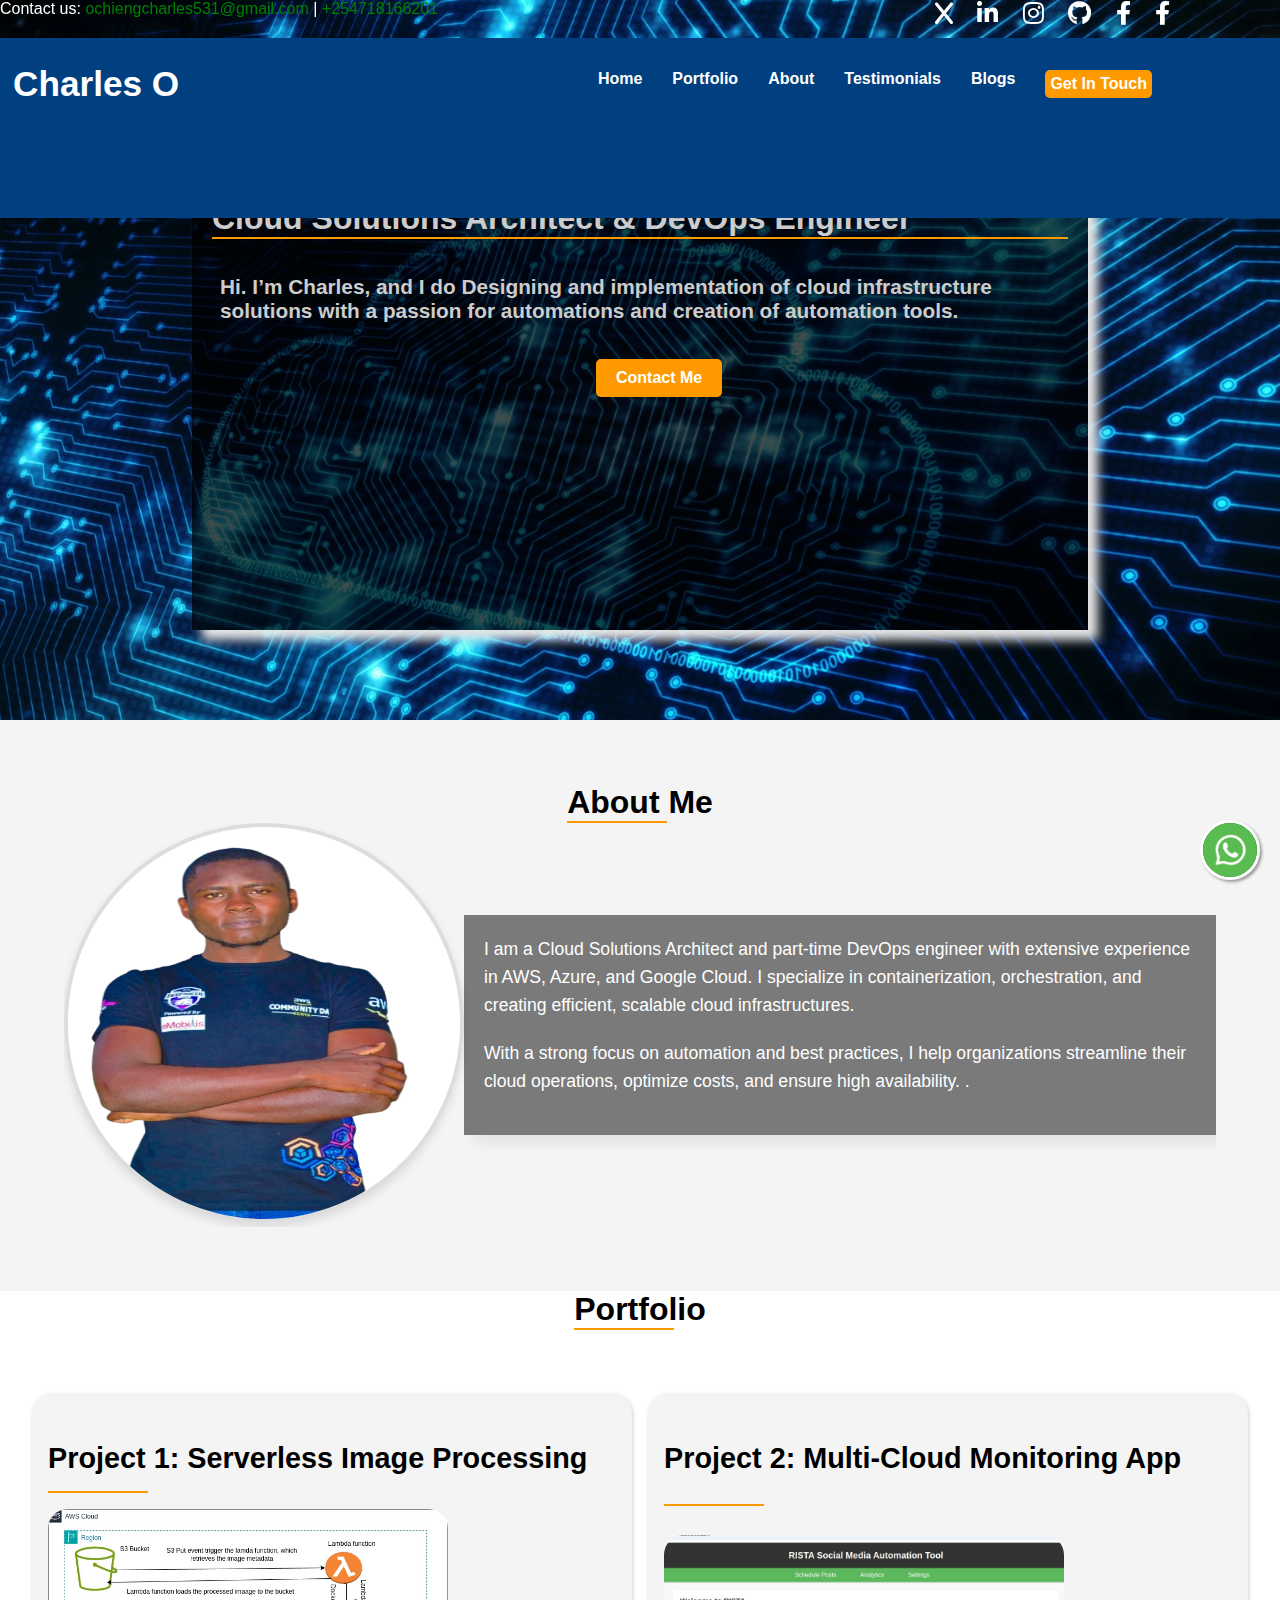
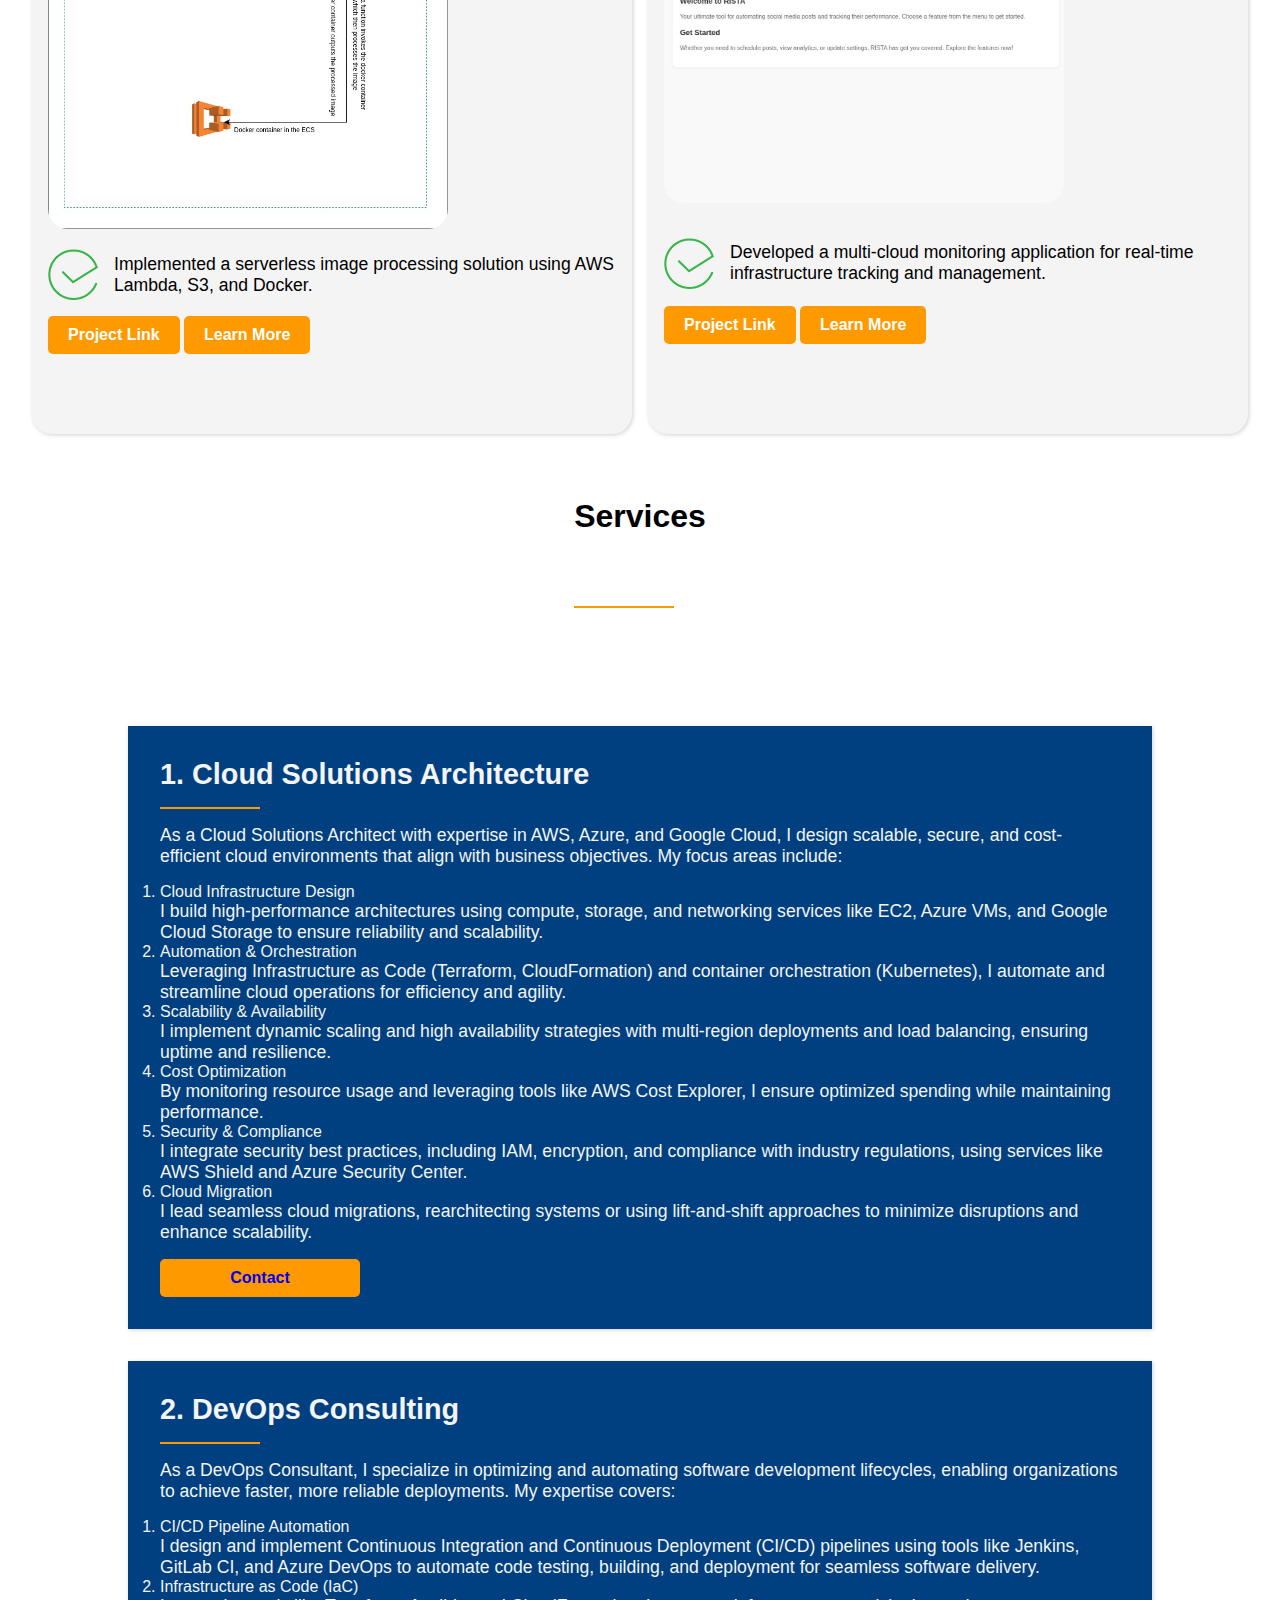
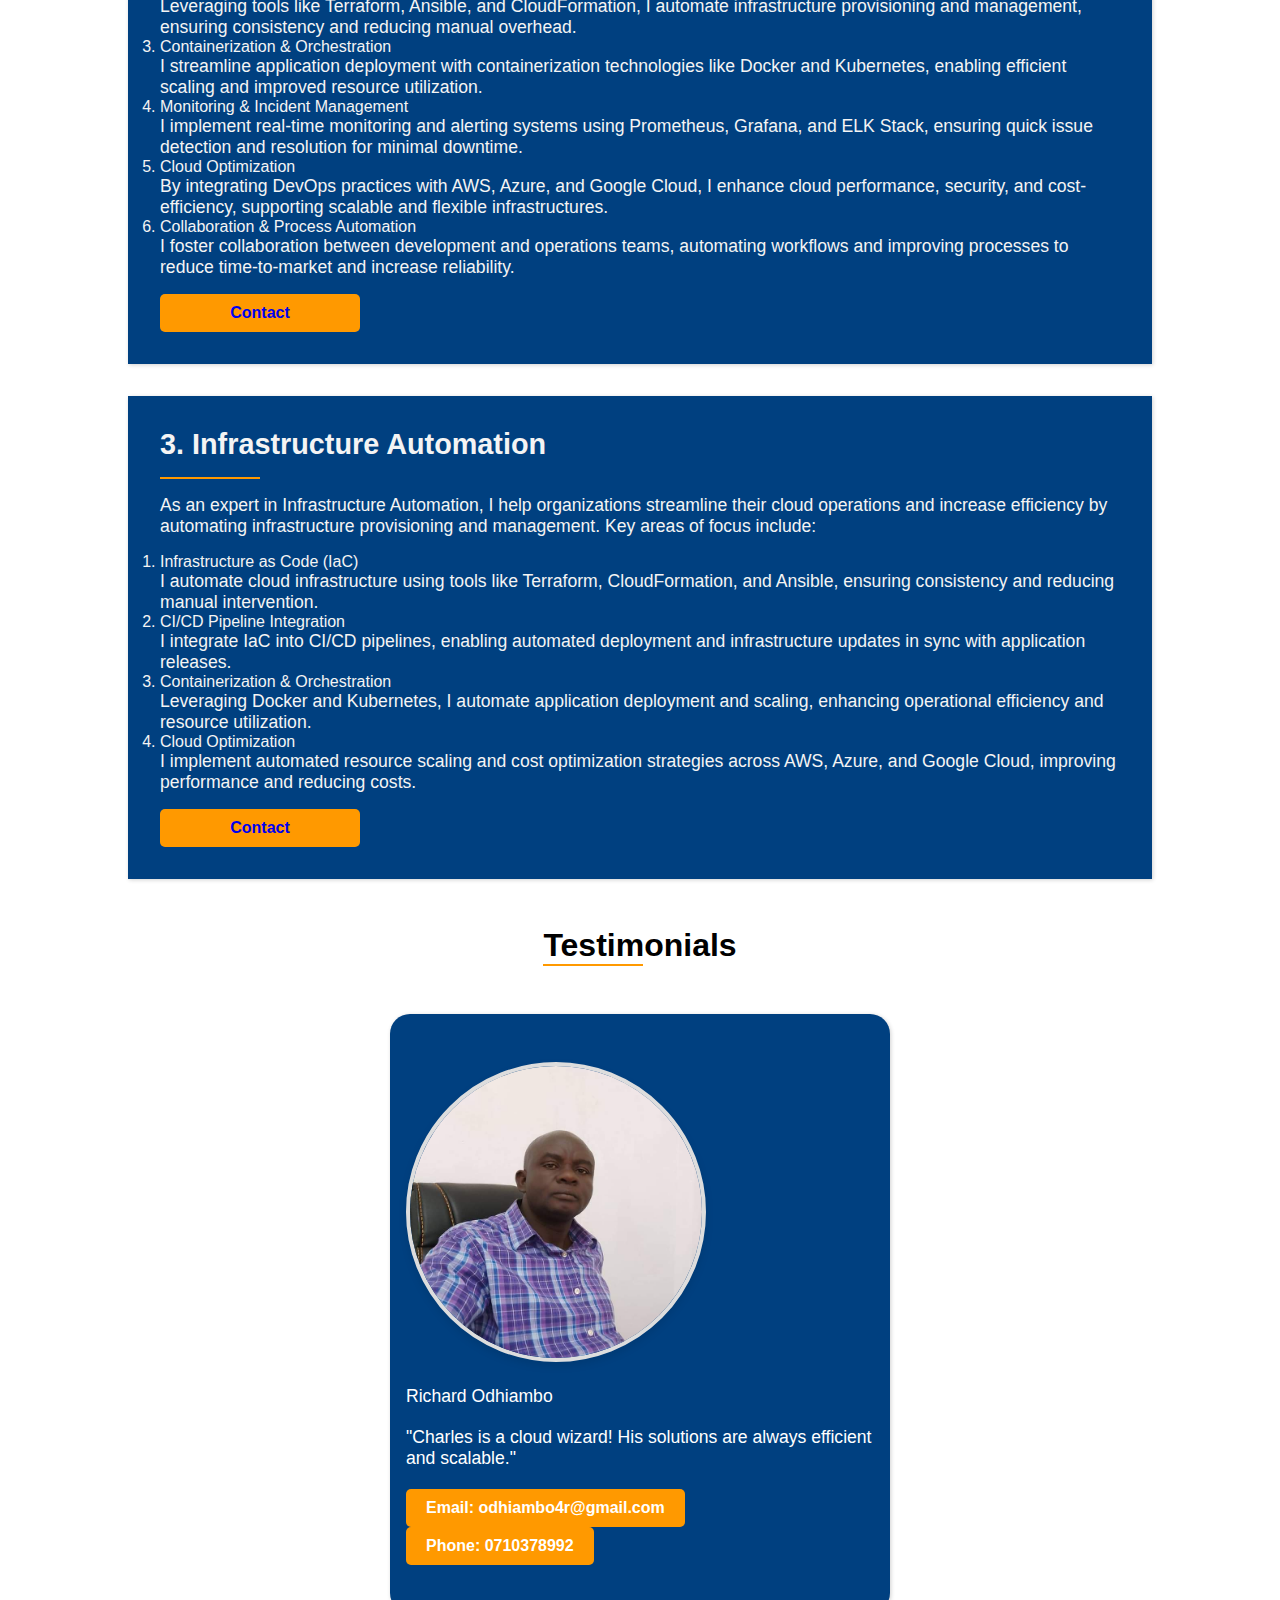
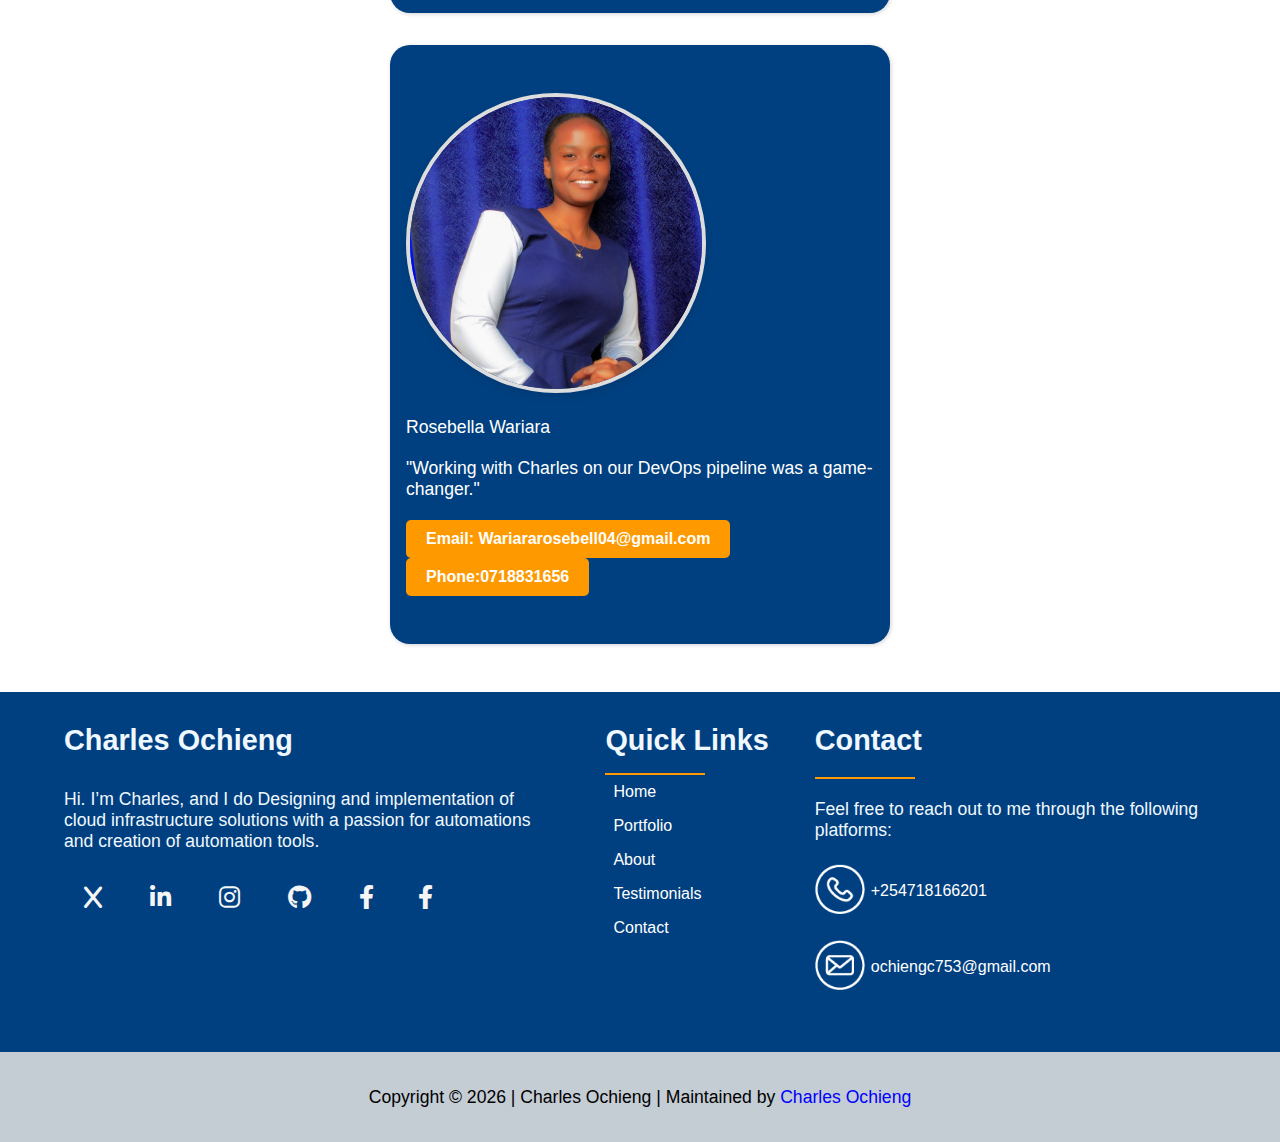
==== commit 7a0adcbd: "Merge branch 'main' of https://github.com/ChuckyCharles/Portfolio" ====
--- a/index.html
+++ b/index.html
@@ -28,6 +28,7 @@
                 <a href="https://www.linkedin.com/in/charles-ochieng-177ba3253" target="_blank" class="social-icon"><i class="fab fa-linkedin-in"></i></a>
                 <a href="https://www.instagram.com/charlesochieng878/" target="_blank" class="social-icon"><i class="fab fa-instagram"></i></a>
                 <a href="https://github.com/ChuckyCharles" target="_blank" class="social-icon"><i class="fab fa-github"></i></a>
+                <a href="https://https://web.facebook.com/profile.php?id=61563616826503" target="_blank" class="social-icon"><i class="fab fa-facebook-f"></i></a>
                 <a href="https://https://web.facebook.com/profile.php?id=61563616826503" target="_blank" class="social-icon"><i class="fab fa-facebook-f"></i></a>
             </div>
         </div>
@@ -276,6 +277,7 @@
                     </div>
                     <div>
                         <a href="https://web.facebook.com/profile.php?id=61563616826503" target="_blank" class="social-icon"><i class="fab fa-facebook-f"></i></a>
+                        <a href="https://web.facebook.com/profile.php?id=61563616826503" target="_blank" class="social-icon"><i class="fab fa-facebook-f"></i></a>
                     </div>
                 </div>
             </div>
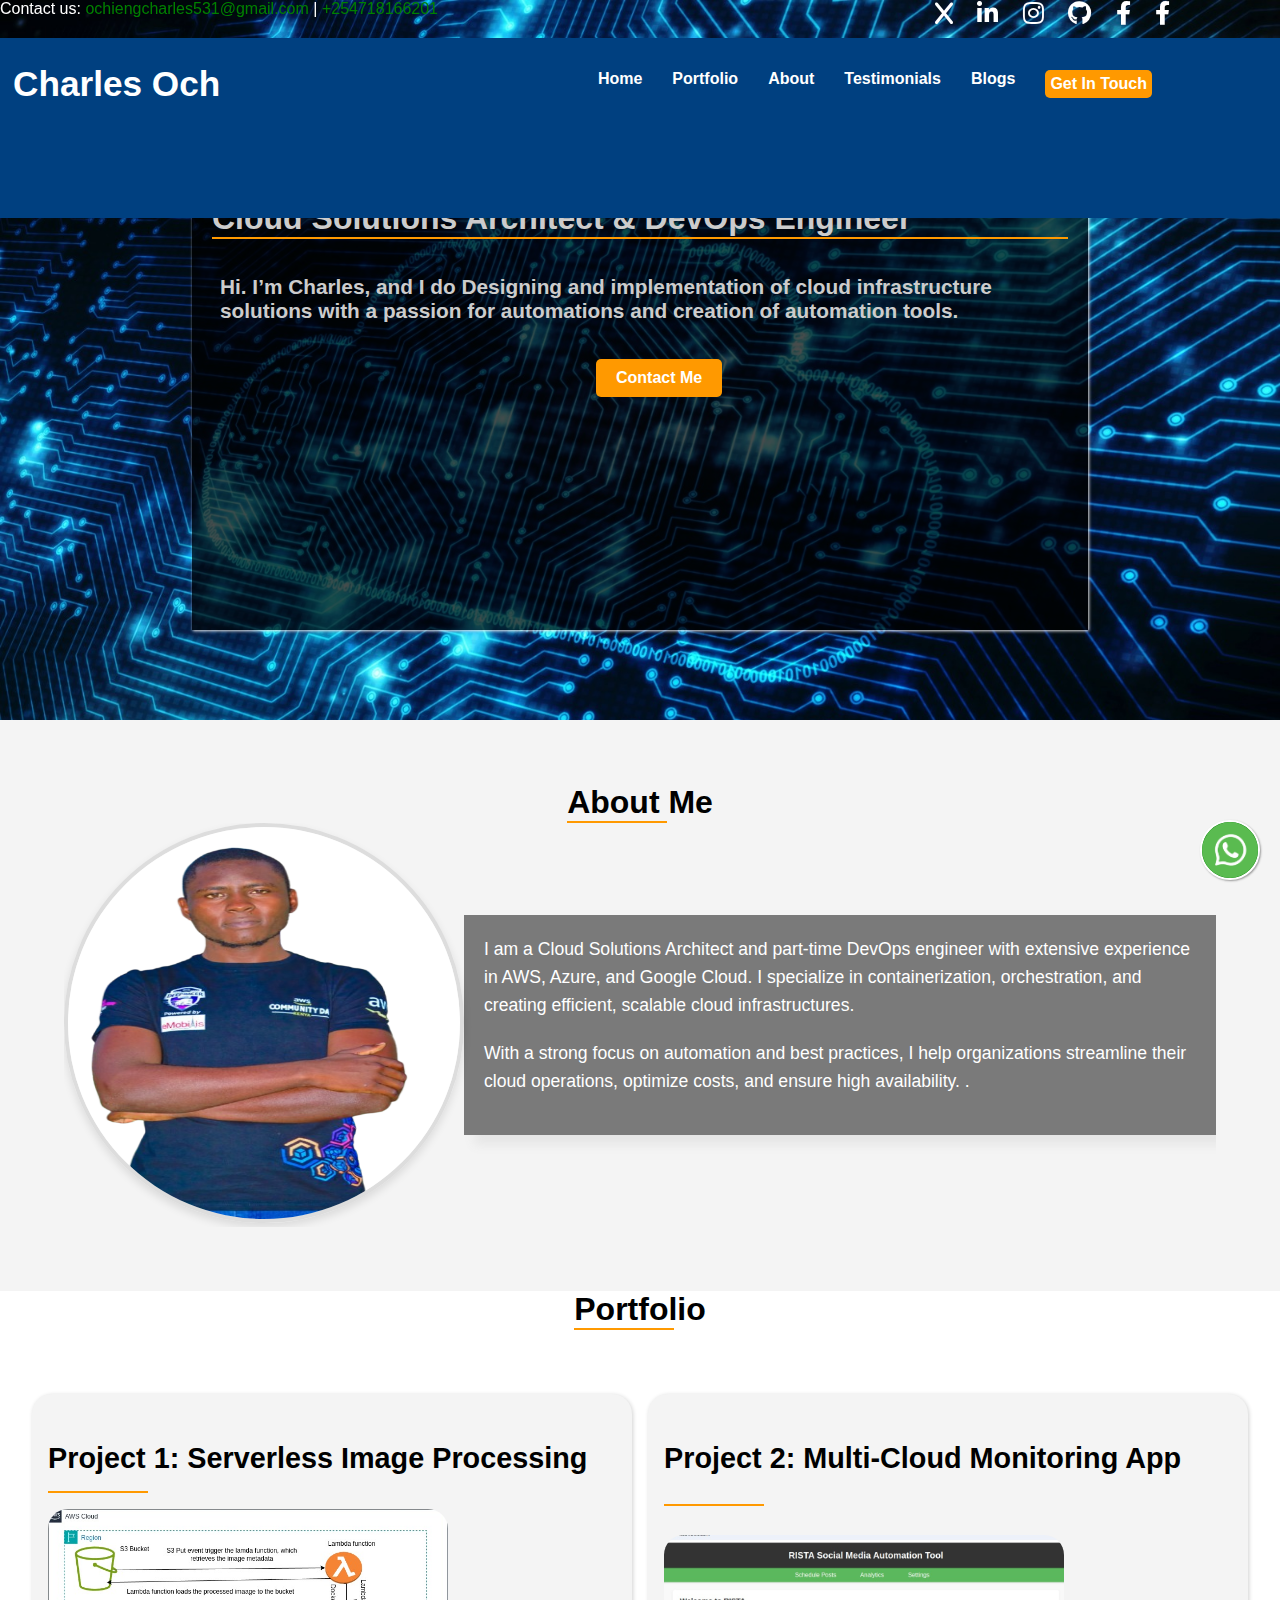
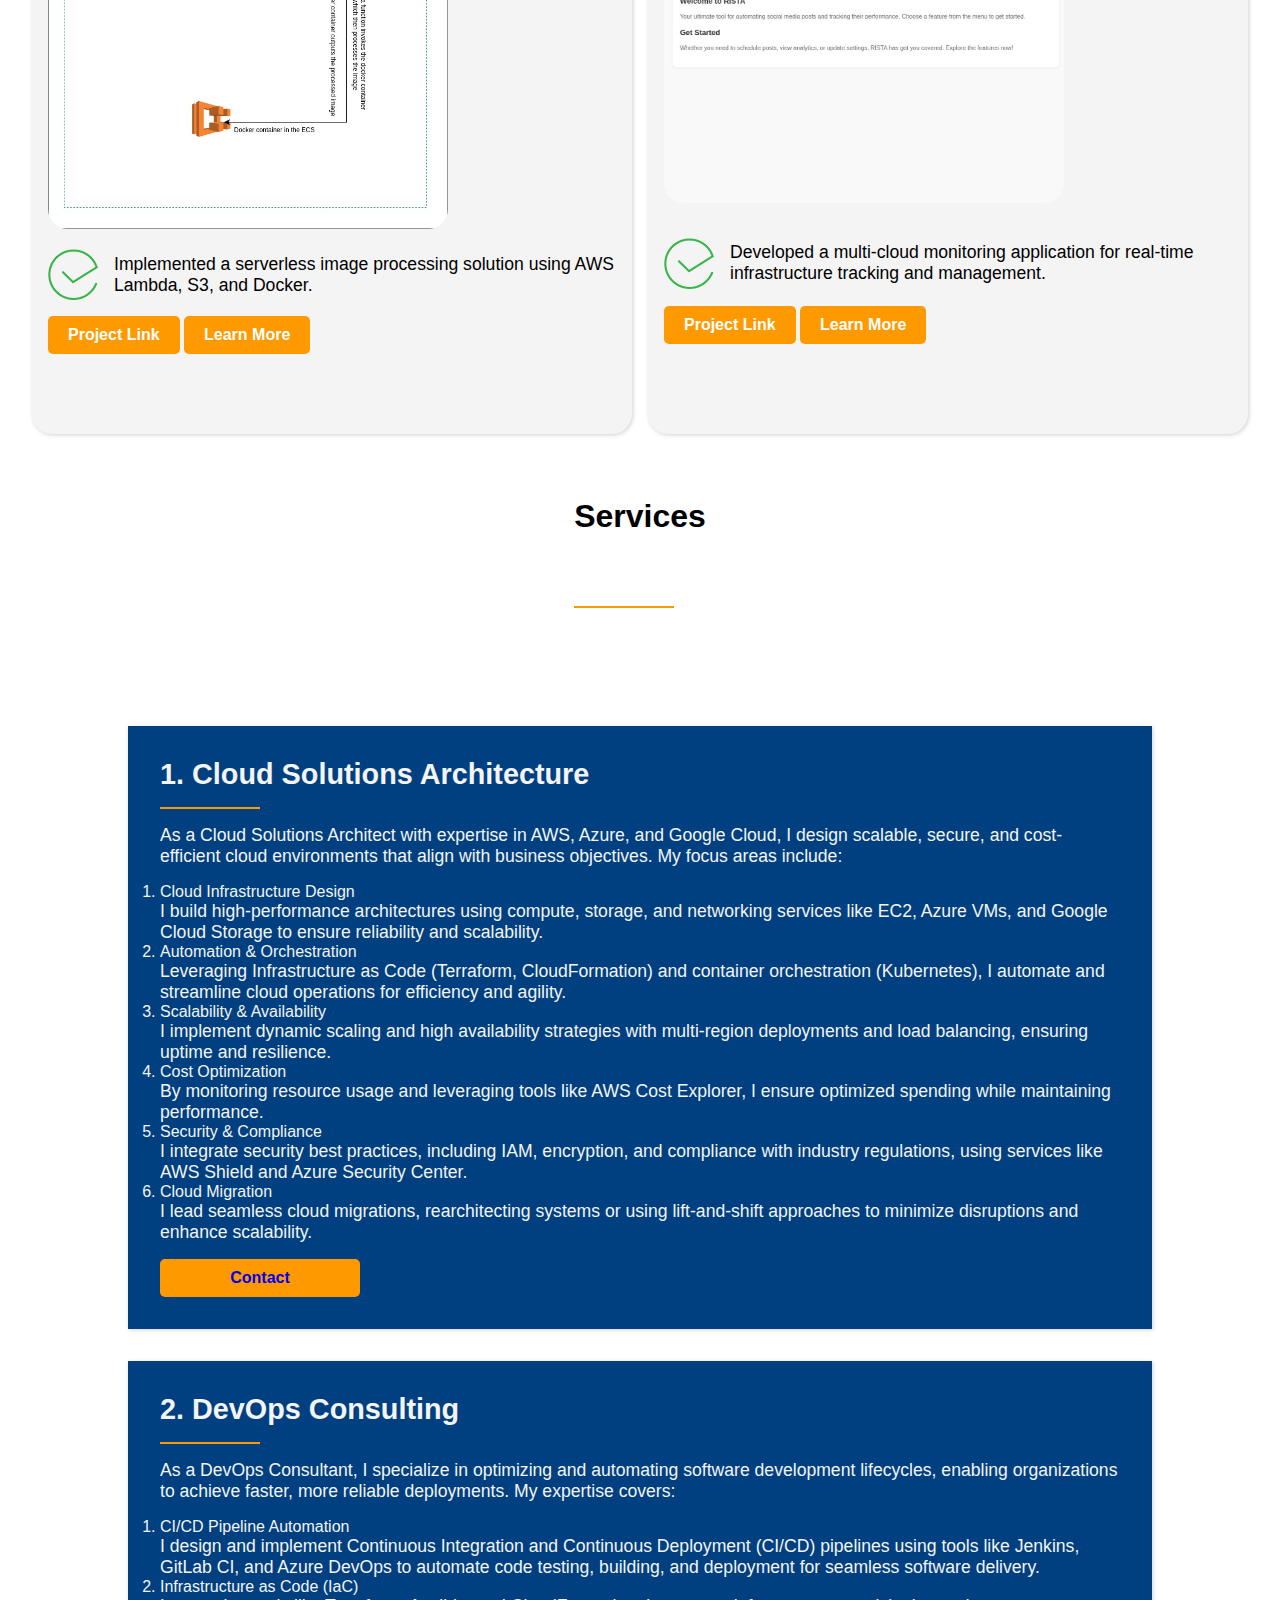
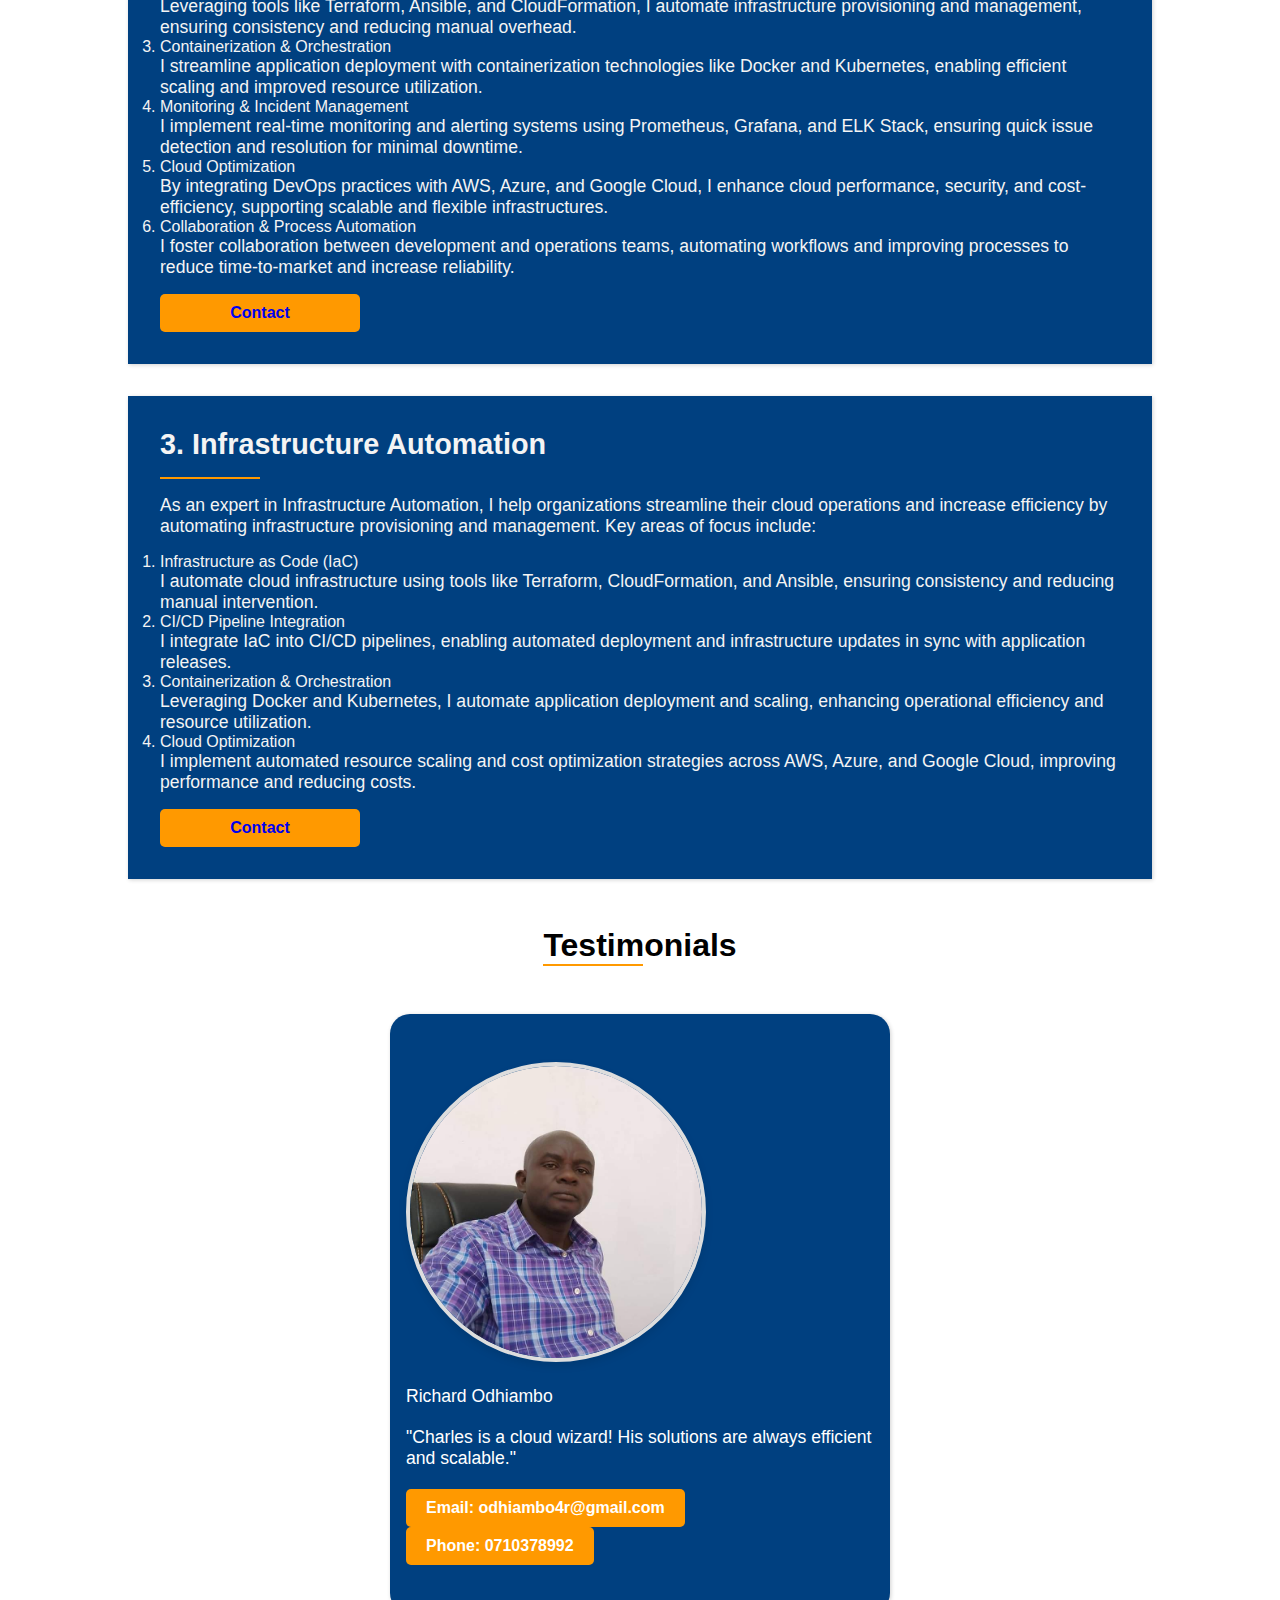
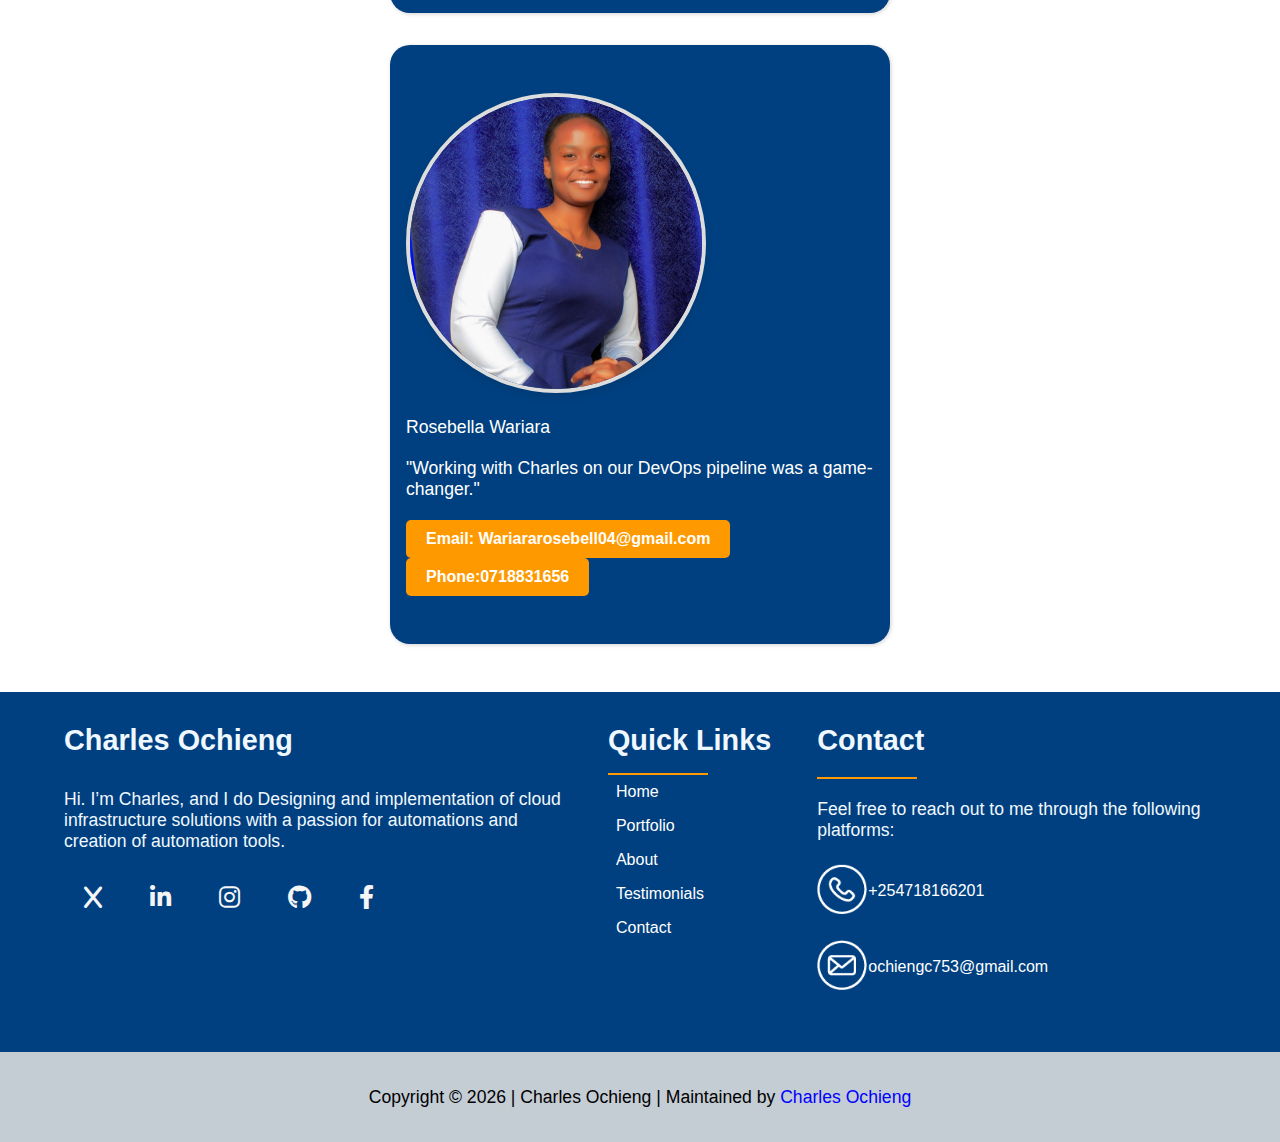
==== commit dd95f603: "Updates" ====
--- a/index.html
+++ b/index.html
@@ -277,7 +277,6 @@
                     </div>
                     <div>
                         <a href="https://web.facebook.com/profile.php?id=61563616826503" target="_blank" class="social-icon"><i class="fab fa-facebook-f"></i></a>
-                        <a href="https://web.facebook.com/profile.php?id=61563616826503" target="_blank" class="social-icon"><i class="fab fa-facebook-f"></i></a>
                     </div>
                 </div>
             </div>
--- a/assets/styles/global.css
+++ b/assets/styles/global.css
@@ -44,6 +44,10 @@
     h1{
         font-size: 2rem;
     }
+
+    .underline {
+        display: none;
+    }
 }
 
 @media(max-width: 425px) {
--- a/assets/styles/header.css
+++ b/assets/styles/header.css
@@ -74,7 +74,7 @@
 /* Responsive navigation */
 @media (max-width: 768px) {
     header {
-        padding: 10px 0;
+        padding: 5px 0;
         text-align: center;
         position: fixed;
         top: 0;
--- a/assets/styles/homepage-hero.css
+++ b/assets/styles/homepage-hero.css
@@ -26,7 +26,7 @@
     /* Match the footer color with the header */
     /* background: #004080; */
     opacity: 1;
-    box-shadow: 10px 10px 10px rgb(230, 230, 230);
+    box-shadow: 1px 1px 3px rgb(230, 230, 230);
 }
 
 .hero-content-wrapper:hover {
@@ -94,7 +94,7 @@
 @media(max-width: 768px) {
     .hero-content-wrapper {
         min-height: 70vh;
-        width: 100vw;
+        width: 90vw;
     }
 
     .hero-content {
@@ -106,7 +106,7 @@
     }
 
     .hero-content .cta {
-        left: 35vw;
+        display: none;
     } 
 }
 
--- a/assets/styles/homepage-main.css
+++ b/assets/styles/homepage-main.css
@@ -84,7 +84,7 @@
     }
 }
 
-@media (max-width: 425px) {
+@media (max-width: 375px) {
     .about-container {
         grid-template-columns: auto;
         width: 80vw;
@@ -238,6 +238,27 @@
         max-width: 300px;
         min-width: 200px;
         height: auto;
+    }
+}
+
+@media (max-width: 375px) {
+    .portfolio-item-content {
+        padding: 2rem 1rem;
+        grid-template-columns: auto;
+        grid-template-rows: repeat(2, auto);
+        justify-content: center;
+        row-gap: 1rem;
+    }
+
+    .profile-container img {
+        width: 200px;
+    }
+
+    .portfolio-item {
+        padding: 1rem 0.5rem;
+        width: 200px;
+        display: grid;
+        justify-content: center;
     }
 }
 
--- a/assets/styles/footer.css
+++ b/assets/styles/footer.css
@@ -120,7 +120,7 @@
     cursor: pointer;
     text-align: center;
     font-size: 30px;
-    box-shadow: 2px 2px 3px #999;
+    box-shadow: 1px 1px 2px #999;
     z-index: 1000;
     /* transition: transform 0.3s ease, filter 0.3s ease; */
 }
@@ -128,27 +128,6 @@
 .wa-icon img:hover {
     transform: scale(1.5);
     transition: transform 0.3s ease-in, filter 0.3s ease-out;
-}
-
-@media (max-width: 768px) {
-    .wa-icon img{
-        overflow-x: hidden;
-    }
-}
-
-@media (max-width: 1091px) {
-    footer input[type="email"] {
-        width: 250px;
-        height: 45px;
-        text-align: left;
-        padding-left: 2rem;
-        margin-left: -10px;
-    }
-
-    footer input[type="submit"] {
-        width: 110px;
-        margin-left: -70px;
-    }
 }
 
 @media (max-width: 1024px){
@@ -162,19 +141,6 @@
         padding: 1rem;
         width: 100%;
         line-height: 1.5;
-    }
-
-    footer input[type="email"] {
-        width: 250px;
-        height: 45px;
-        text-align: left;
-        padding-left: 2rem;
-        margin-left: -10px;
-    }
-
-    footer input[type="submit"] {
-        width: 110px;
-        margin-left: -70px;
     }
 }
 
@@ -191,93 +157,45 @@
         line-break: auto;
         line-height: 1.5;
     }
-    footer input[type="email"] {
-        width: 350px;
-        height: 45px;
-        text-align: left;
-        padding-left: 2rem;
-        margin-left: -10px;
-    }
-
-    footer input[type="submit"] {
-        width: 150px;
-        margin-left: -50px;
-    }
-}
-
-@media (max-width: 835px) {
-    footer input[type="email"] {
-        width: 250px;
-        height: 45px;
-        text-align: left;
-        padding-left: 2rem;
-        margin-left: -10px;
-    }
-
-    footer input[type="submit"] {
-        width: 150px;
-        margin-left: -30px;
-    }
-}
-
-@media (max-width: 769px) {
+}
+
+@media (max-width: 768px) {
     footer {
         text-align: center;
     }
 
     .footer-content-wrap {
         display:grid;
-        grid-template-columns: auto auto;
+        grid-template-columns: auto;
+        grid-template-rows: auto auto;
+        column-gap: 5%;
+        row-gap: 2rem;
+        justify-content: center;    
+    }
+
+    .wa-icon img {
+        position: fixed;
+        bottom: 30px;
+        right: 40px;
+        width: 50px;
+        height: 50px;
+        font-size: 20px;
+        box-shadow: 1px 1px 2px #999;
+    }
+}
+
+@media (max-width: 561px) {
+    .footer-content-wrap {
+        display:grid;
+        grid-template-columns: auto;
         grid-template-rows: auto auto;
         column-gap: 5%;
         row-gap: 2rem;
         justify-content: space-between;
         padding: 1rem;
         width: 100%;
-        line-break: auto;
-        line-height: 1.5;
-    }
-
-    footer input[type="email"] {
-        width: 250px;
-        height: 45px;
-        text-align: left;
-        padding-left: 2rem;
-        margin-left: -10px;
-    }
-
-    footer input[type="submit"] {
-        width: 110px;
-        margin-left: -70px;
-    }
-}
-
-@media (max-width: 561px) {
-    .footer-content-wrap {
-        display:grid;
-        grid-template-columns: auto;
-        grid-template-rows: auto auto;
-        column-gap: 5%;
-        row-gap: 2rem;
-        justify-content: space-between;
-        padding: 1rem;
-        width: 100%;
-        line-break: auto;
-        line-height: 1.5;
-    }
-
-    footer input[type="email"] {
-        width: 300px;
-        height: 45px;
-        text-align: left;
-        padding-left: 2rem;
-        margin-left: -10px;
-    }
-
-    footer input[type="submit"] {
-        width: 110px;
-        margin-left: -30px;
-    }
+    }
+
     .contact h3{
         text-align: center;
     }
@@ -288,49 +206,29 @@
         display:grid;
         grid-template-columns: auto;
         grid-template-rows: auto auto;
-        column-gap: 2%;
-        row-gap: 2rem;
-        justify-content: space-between;
-        padding: 4rem 1rem;
-        width: 100%;
-        line-break: auto;
-        line-height: 1.5;
+        row-gap: 2rem;
+        justify-content: center;
+        padding: 4rem 2rem;
+        width: 90vw;
+    }
+
+    .social-media-brand-logos {
+        display: grid;
+        grid-template-columns:  repeat(3, auto);
+        column-gap: 2rem;
+        justify-content: space-around;
+        margin-top:2rem;
     }
 
     .wa-icon img {
-        min-width: 40px;
-        max-width: 60px;
         position: fixed;
-        right: 10px;
-        bottom: 10px;
-        border-radius: 50%;
-        /* border: 2px solid darkgreen; */
-    }
-}
-
-@media (max-width: 425px) {
-    footer input[type="submit"] {
-        width: 110px;
-        margin-left: -60px;
-    }
-
-    footer input[type="email"] {
-        width: 250px;
-        height: 45px;
-        text-align: left;
-        padding-left: 1rem;
-        margin-left: -20px;
-    
-    }
-
-    .form-container {
-        display: grid;
-        justify-content: center;
-    }
-
-    .news-letter h3,
-    .news-letter h4 {
-        text-align: center;
+        bottom: 20px;
+        right: 30px;
+        width: 50px;
+        height: 50px;
+        font-size: 20px;
+        box-shadow: 1px 1px 2px #999;
+        z-index: 2000;
     }
 }
 
@@ -344,46 +242,20 @@
         display:grid;
         grid-template-columns: auto;
         grid-template-rows: auto auto;
-        column-gap: 2%;
-        row-gap: 2rem;
-        justify-content: space-between;
+        row-gap: 2rem;
+        justify-content: center;
         padding: 1rem;
-        width: 100%;
-        line-break: auto;
-        line-height: 1.5;
+        width: 100vw;
     }
 
     .contact h3{
         text-align: center;
     }
 
-    .news-letter h3,
-    footer h4 {
-        text-align: center;
-    }
-
-    footer input[type="submit"] {
-        width: 110px;
-        margin-left: -60px;
-    }
-
-    footer input[type="email"] {
-        width: 250px;
-        height: 45px;
-        text-align: left;
-        padding-left: 1rem;
-        margin-left: -20px;
-    
-    }
-
     .copyright-tag {
-        width: 100%;
+        width: 100vw;
         min-height: 10vh;
         display: grid;
-    }
-
-    .social-media-brand-logos {
-        column-gap: 0;
     }
 } 
 
@@ -414,7 +286,7 @@
     display: -moz-grid;
 }
 footer .contact-information-icons-details > div{
-    grid-template-columns: 40px auto;
+    grid-template-columns: 35px auto;
     column-gap: 1rem;
     align-items: center;
 }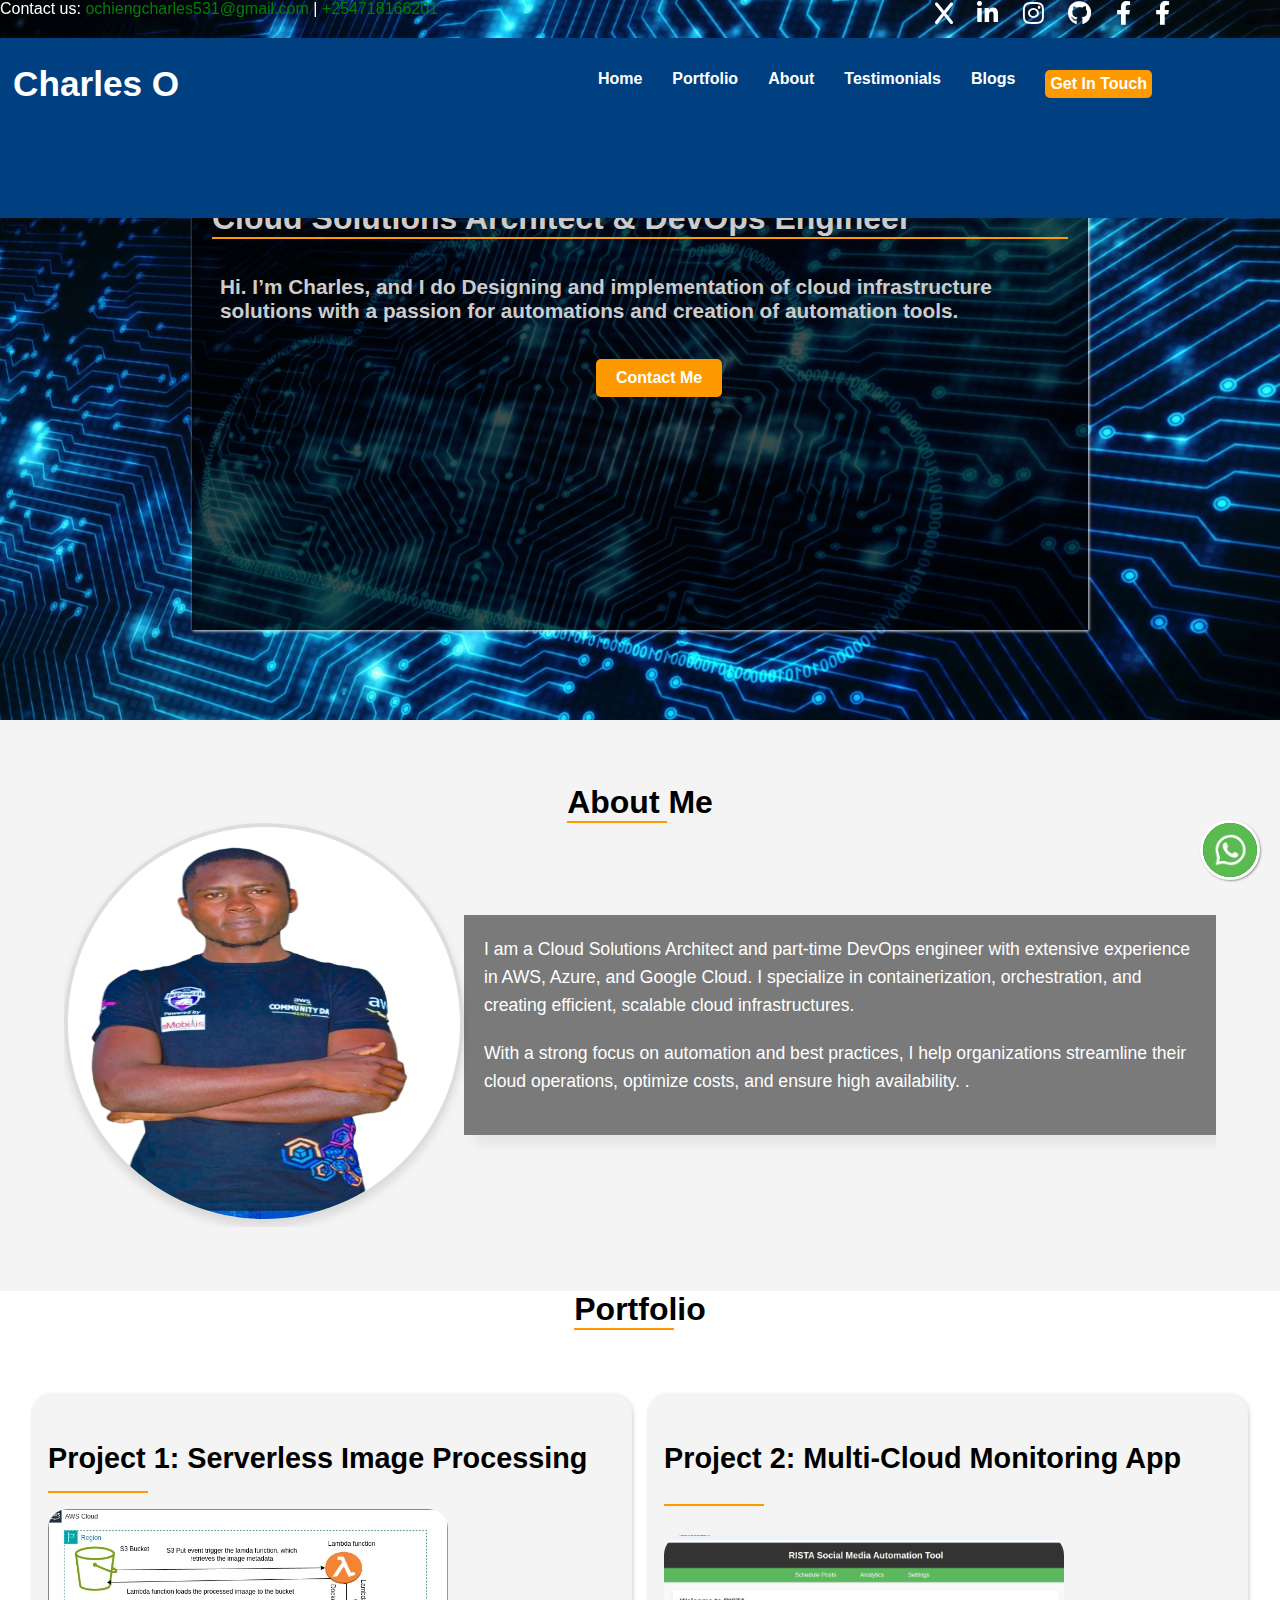
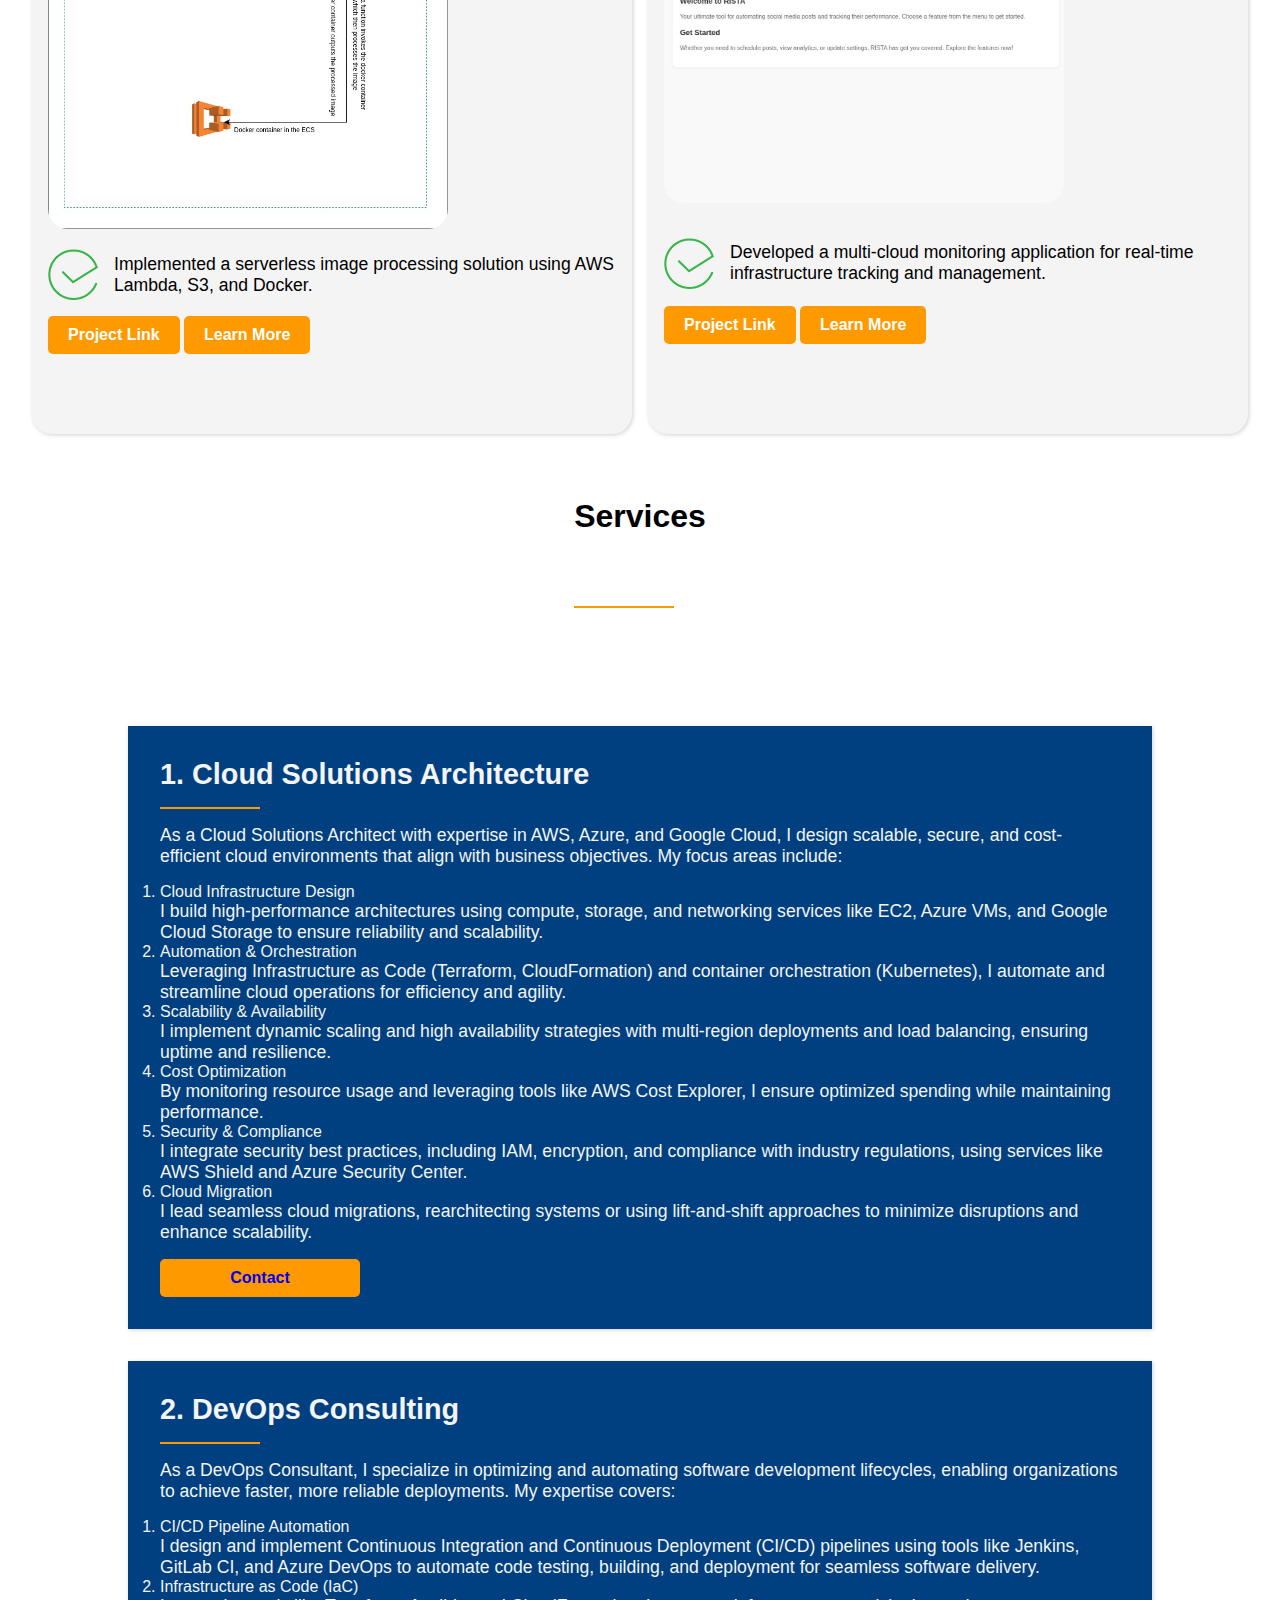
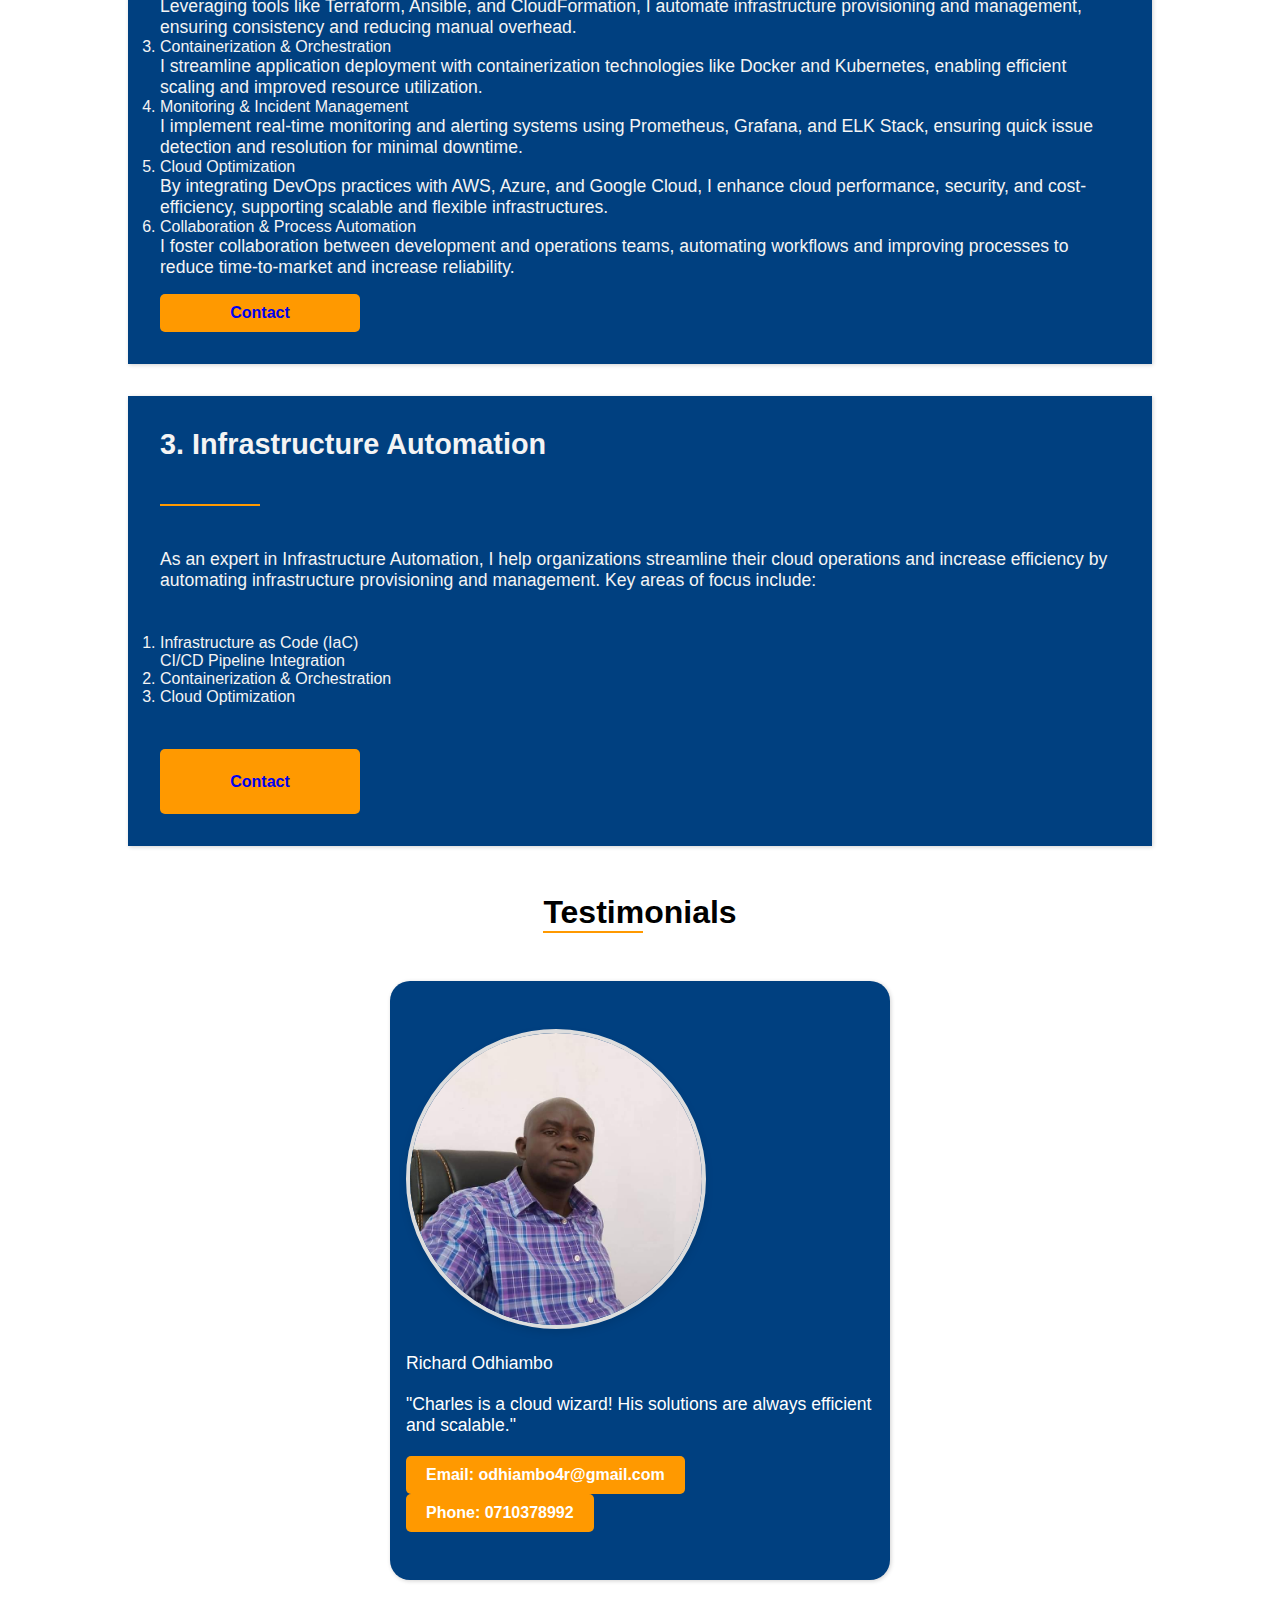
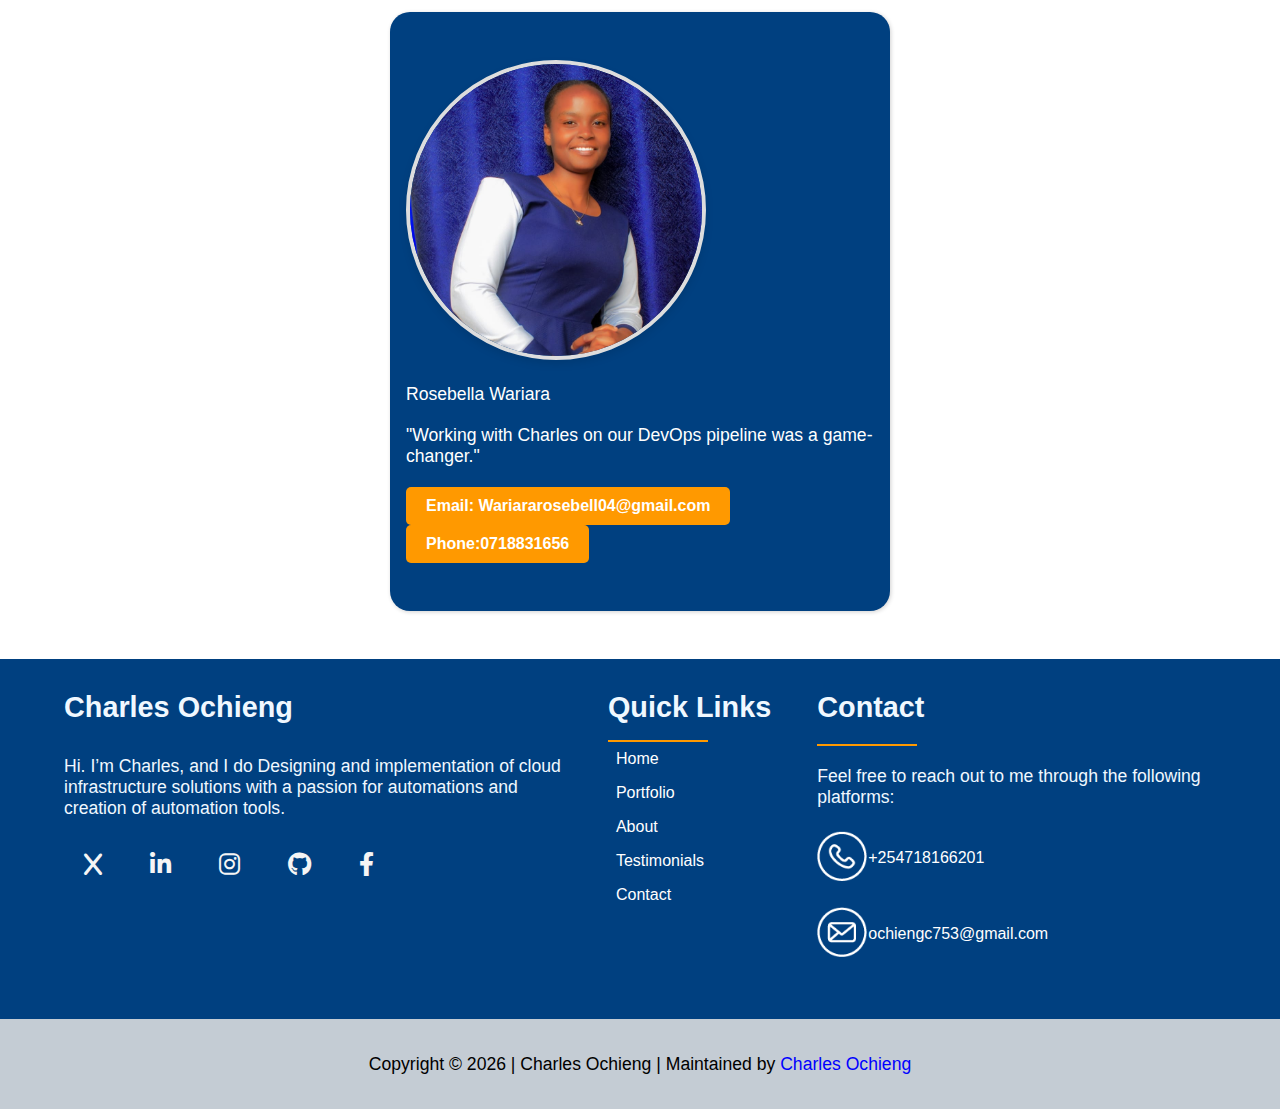
==== commit 1ce453ff: "Update index.html" ====
--- a/index.html
+++ b/index.html
@@ -200,17 +200,15 @@
                 <div class="underline"></div>
                 <p>As an expert in Infrastructure Automation, I help organizations streamline their cloud operations and increase efficiency by automating infrastructure provisioning and management. Key areas of focus include:</p>
                 <ol>
-                    <li>Infrastructure as Code (IaC)</li>
-                    <p>I automate cloud infrastructure using tools like Terraform, CloudFormation, and Ansible, ensuring consistency and reducing manual intervention.</p>
+                    <li>Infrastructure as Code (IaC)</li
                     
                     <li>CI/CD Pipeline Integration</li>
-                    <p>I integrate IaC into CI/CD pipelines, enabling automated deployment and infrastructure updates in sync with application releases.</p>
-                    
+
                     <li>Containerization & Orchestration</li>
-                    <p>Leveraging Docker and Kubernetes, I automate application deployment and scaling, enhancing operational efficiency and resource utilization.</p>
+                    
                     
                     <li>Cloud Optimization</li>
-                    <p>I implement automated resource scaling and cost optimization strategies across AWS, Azure, and Google Cloud, improving performance and reducing costs.</p>
+                   
                 </ol>
                 <li id="whatsapp">
                     <a href="https://wa.me/254746315094?text=Hello, I'm%20interested%20in%20your%20Infrastructure%20Automation%20services%20I%20would%20love%20know%20more%20about%20them" target="_blank">Contact</a>
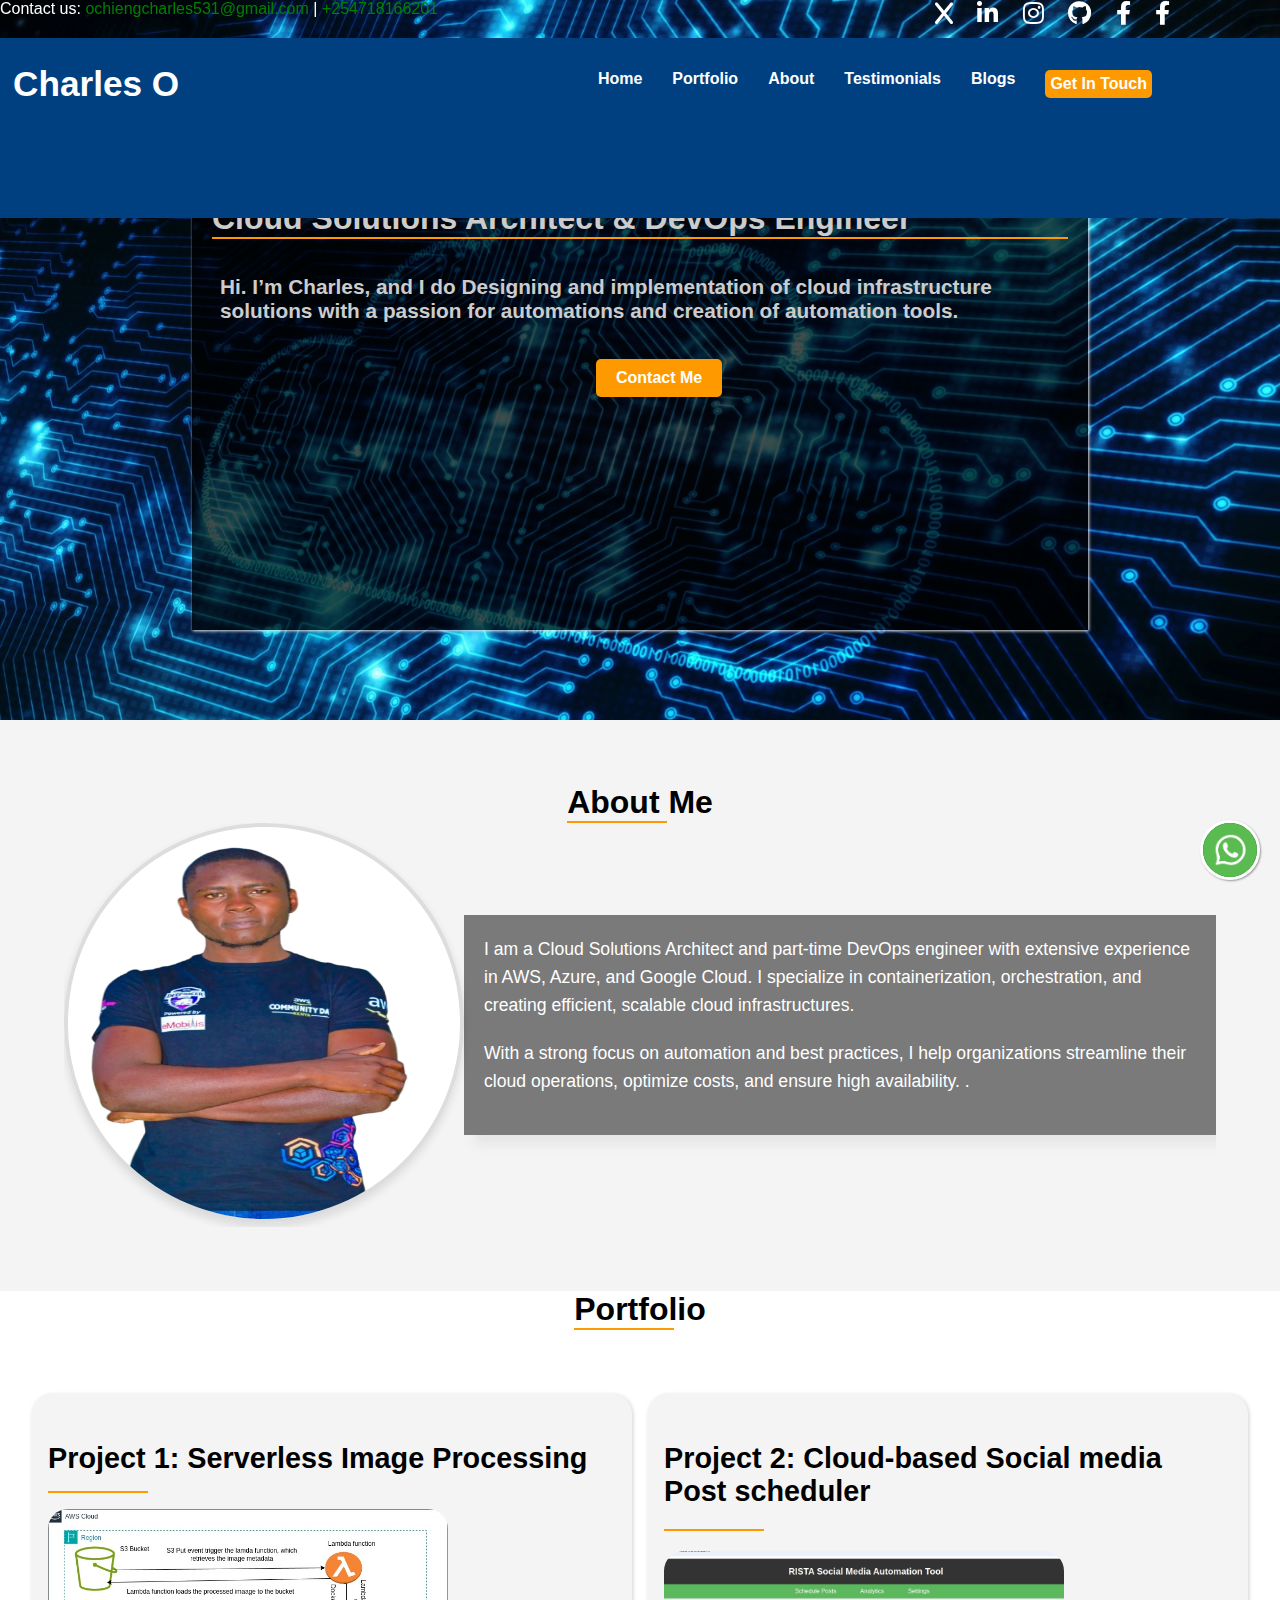
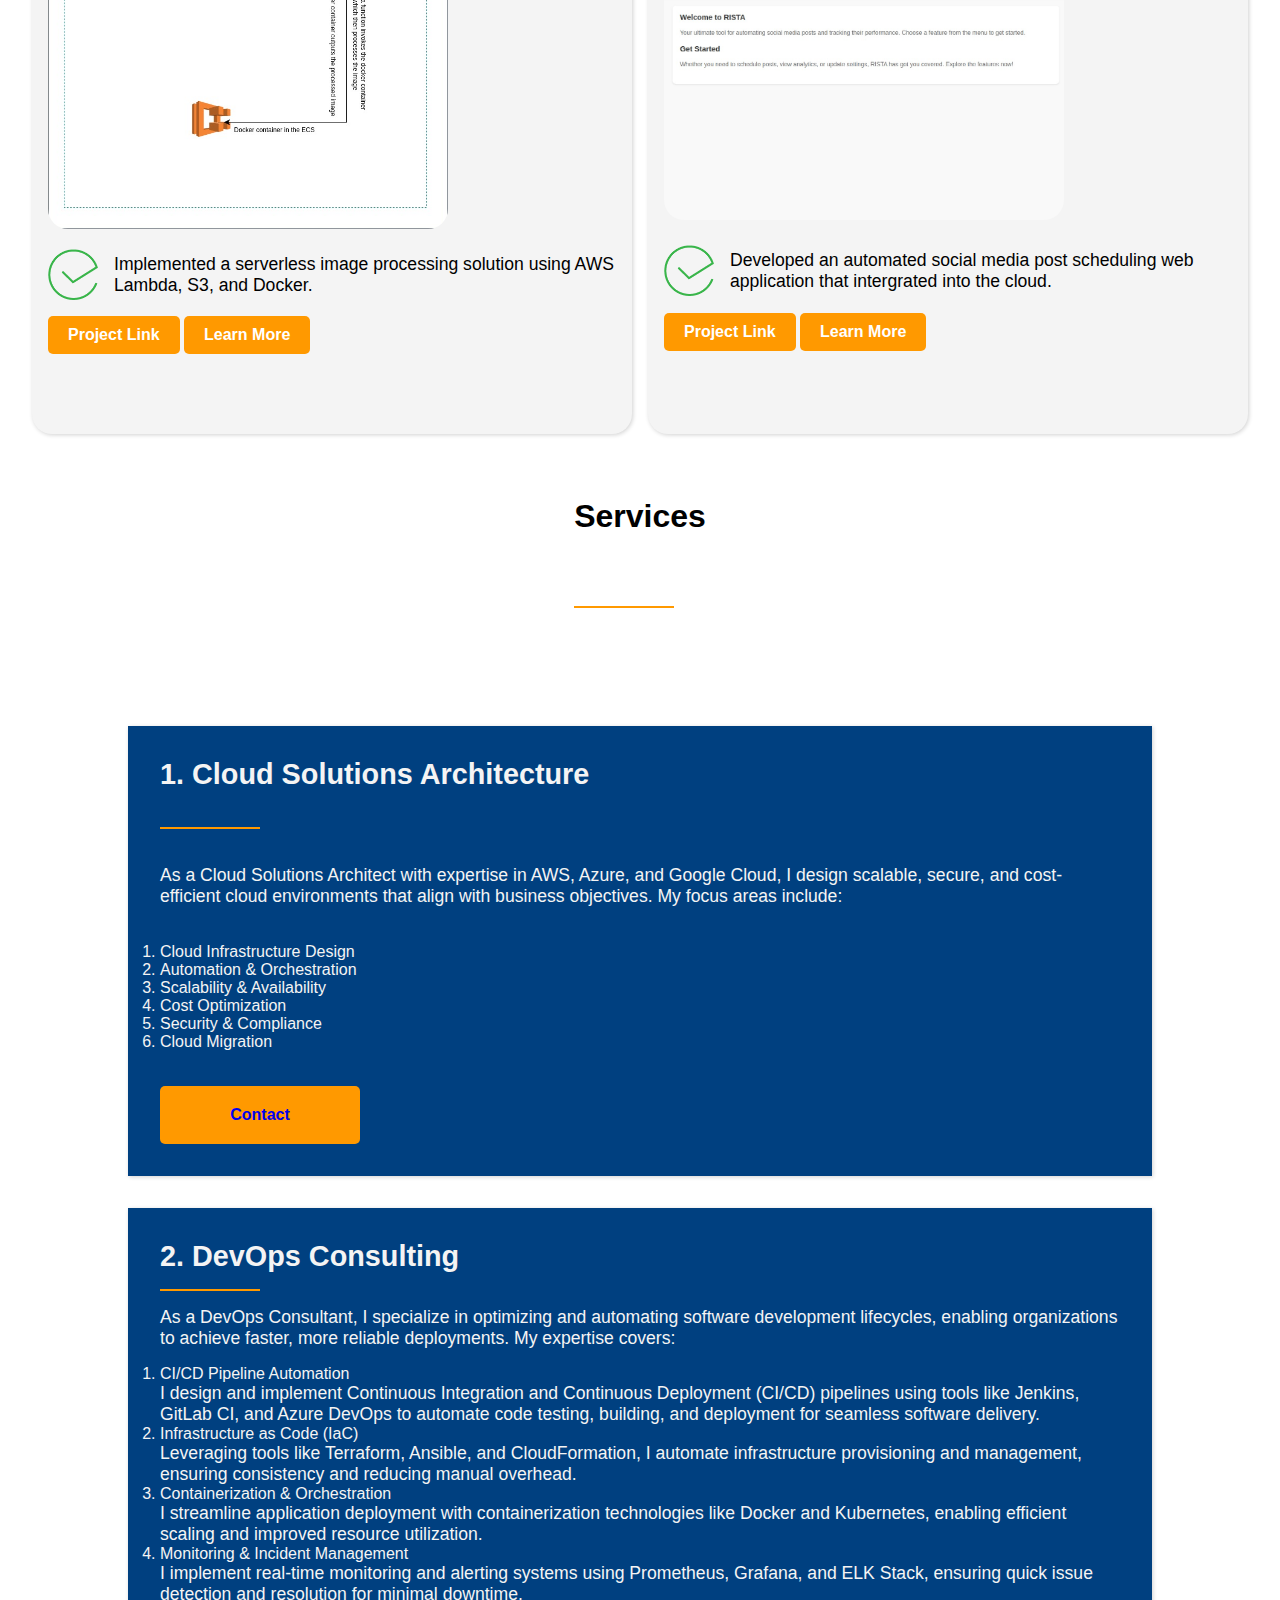
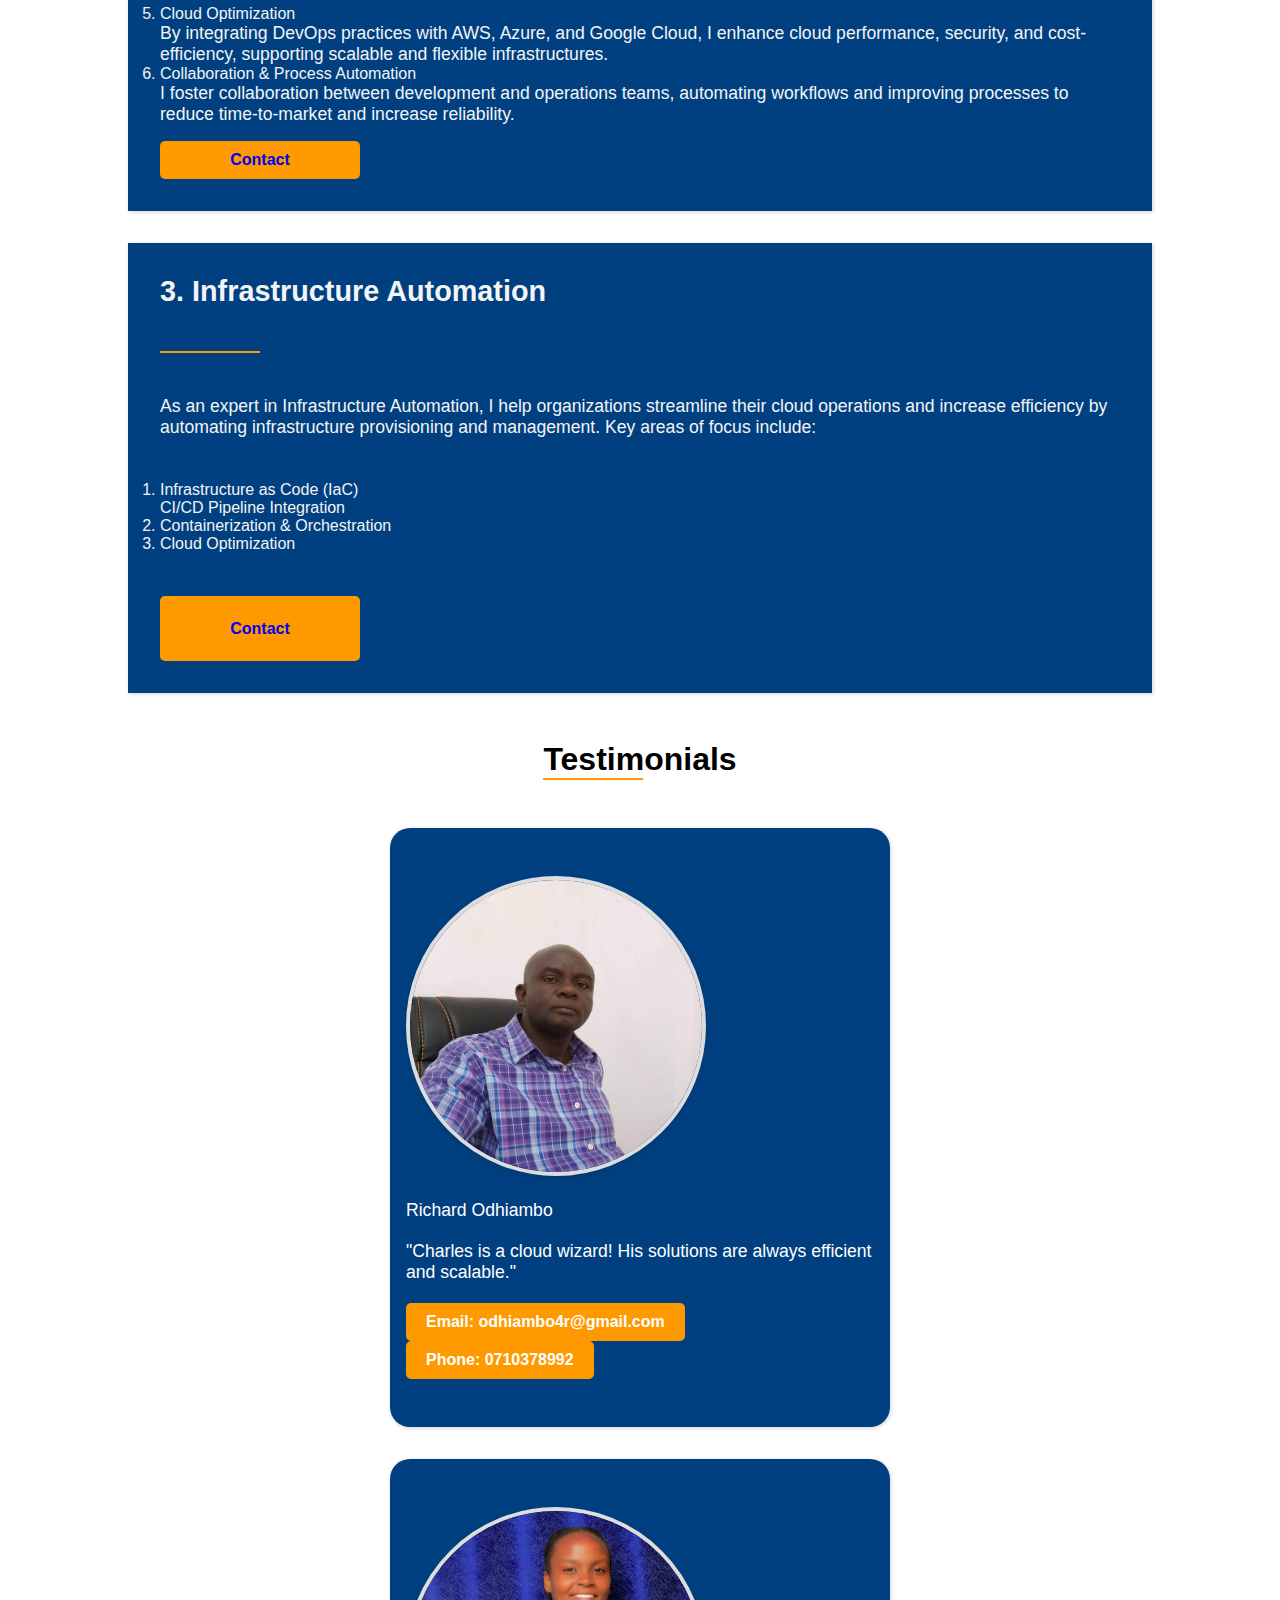
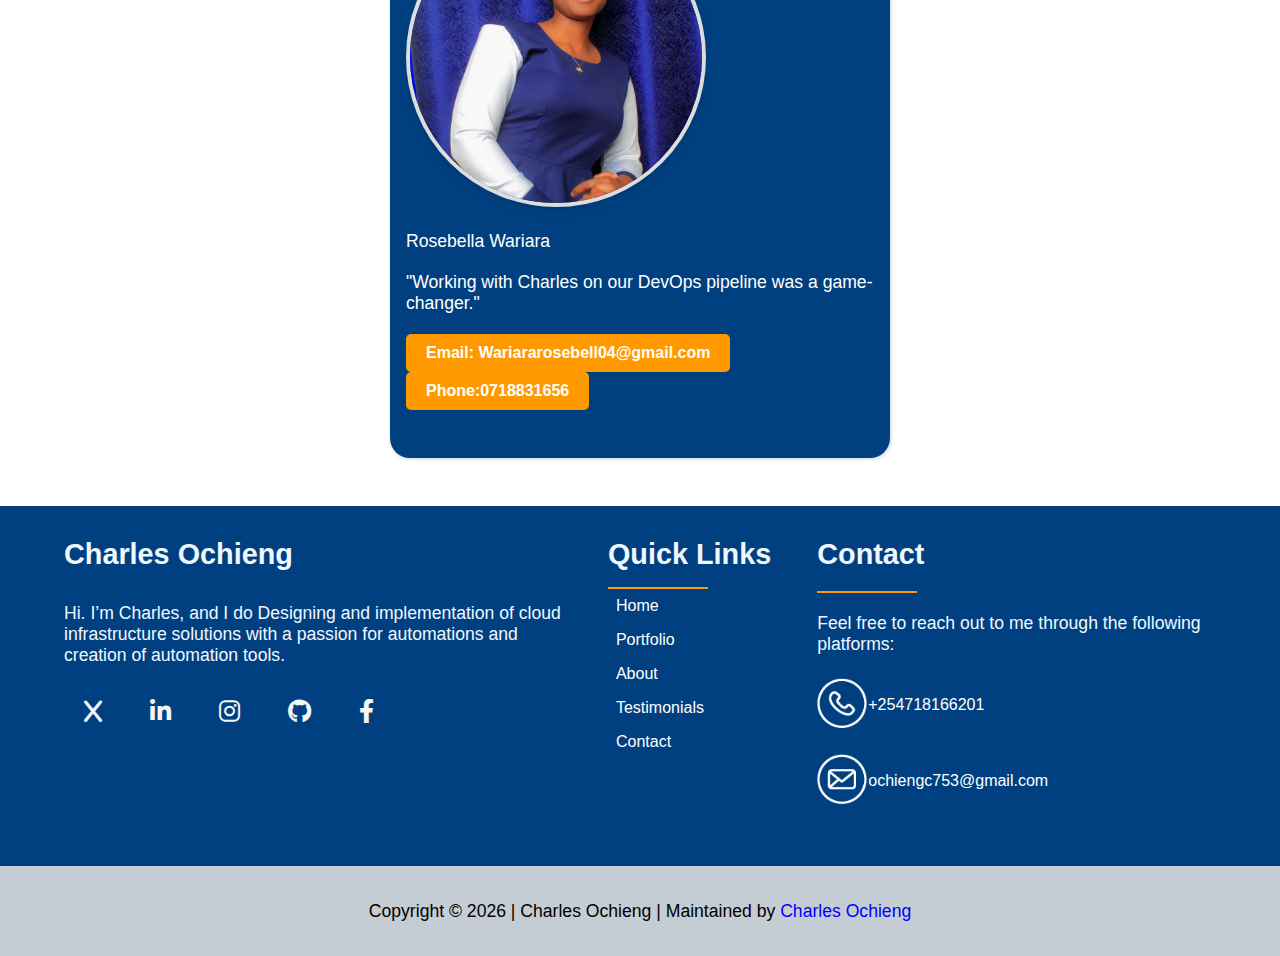
==== commit cf6372dd: "Update index.html" ====
--- a/index.html
+++ b/index.html
@@ -114,7 +114,7 @@
                 </div>
             </div>
             <div class="portfolio-item">
-                <h3>Project 2: Multi-Cloud Monitoring App</h3>
+                <h3>Project 2: Cloud-based Social media Post scheduler</h3>
                     <div class="underline"></div>
                 <div class="portfolio-item-image">
                     <img src="./assets/images/multicloud-monitoring-app.jpeg"/>
@@ -122,7 +122,7 @@
                 <div class="portfolio-item-text">
                     <div class="tick-icon">
                         <img src="./assets/icons/tick icon.png" alt="tick Icon"/>
-                        <p>Developed a multi-cloud monitoring application for real-time infrastructure tracking and management.</p>
+                        <p>Developed an automated social media post scheduling web application that intergrated into the cloud.</p>
                     </div>
                     <div>
                         <a href="https://github.com/ChuckyCharles/Post-Automation-in-AWS" class="cta">Project Link</a>
@@ -146,22 +146,21 @@
                 <p>As a Cloud Solutions Architect with expertise in AWS, Azure, and Google Cloud, I design scalable, secure, and cost-efficient cloud environments that align with business objectives. My focus areas include:</p>
                 <ol>
                     <li>Cloud Infrastructure Design</li>
-                    <p>I build high-performance architectures using compute, storage, and networking services like EC2, Azure VMs, and Google Cloud Storage to ensure reliability and scalability.</p>
+                  
                     
                     <li>Automation & Orchestration</li>
-                    <p>Leveraging Infrastructure as Code (Terraform, CloudFormation) and container orchestration (Kubernetes), I automate and streamline cloud operations for efficiency and agility.</p>
                     
                     <li>Scalability & Availability</li>
-                    <p>I implement dynamic scaling and high availability strategies with multi-region deployments and load balancing, ensuring uptime and resilience.</p>
+                    
                     
                     <li>Cost Optimization</li>
-                    <p>By monitoring resource usage and leveraging tools like AWS Cost Explorer, I ensure optimized spending while maintaining performance.</p>
+                  
                     
                     <li>Security & Compliance</li>
-                    <p>I integrate security best practices, including IAM, encryption, and compliance with industry regulations, using services like AWS Shield and Azure Security Center.</p>
+                    
                     
                     <li>Cloud Migration</li>
-                    <p>I lead seamless cloud migrations, rearchitecting systems or using lift-and-shift approaches to minimize disruptions and enhance scalability.</p>
+
                 </ol>
                 <li id="whatsapp">
                     <a href="https://wa.me/254746315094?text=Hello, I'm%20interested%20in%20your%20cloud%20solutions%20architecture%20services%20I%20would%20love%20know%20more%20about%20them" target="_blank">Contact</a>
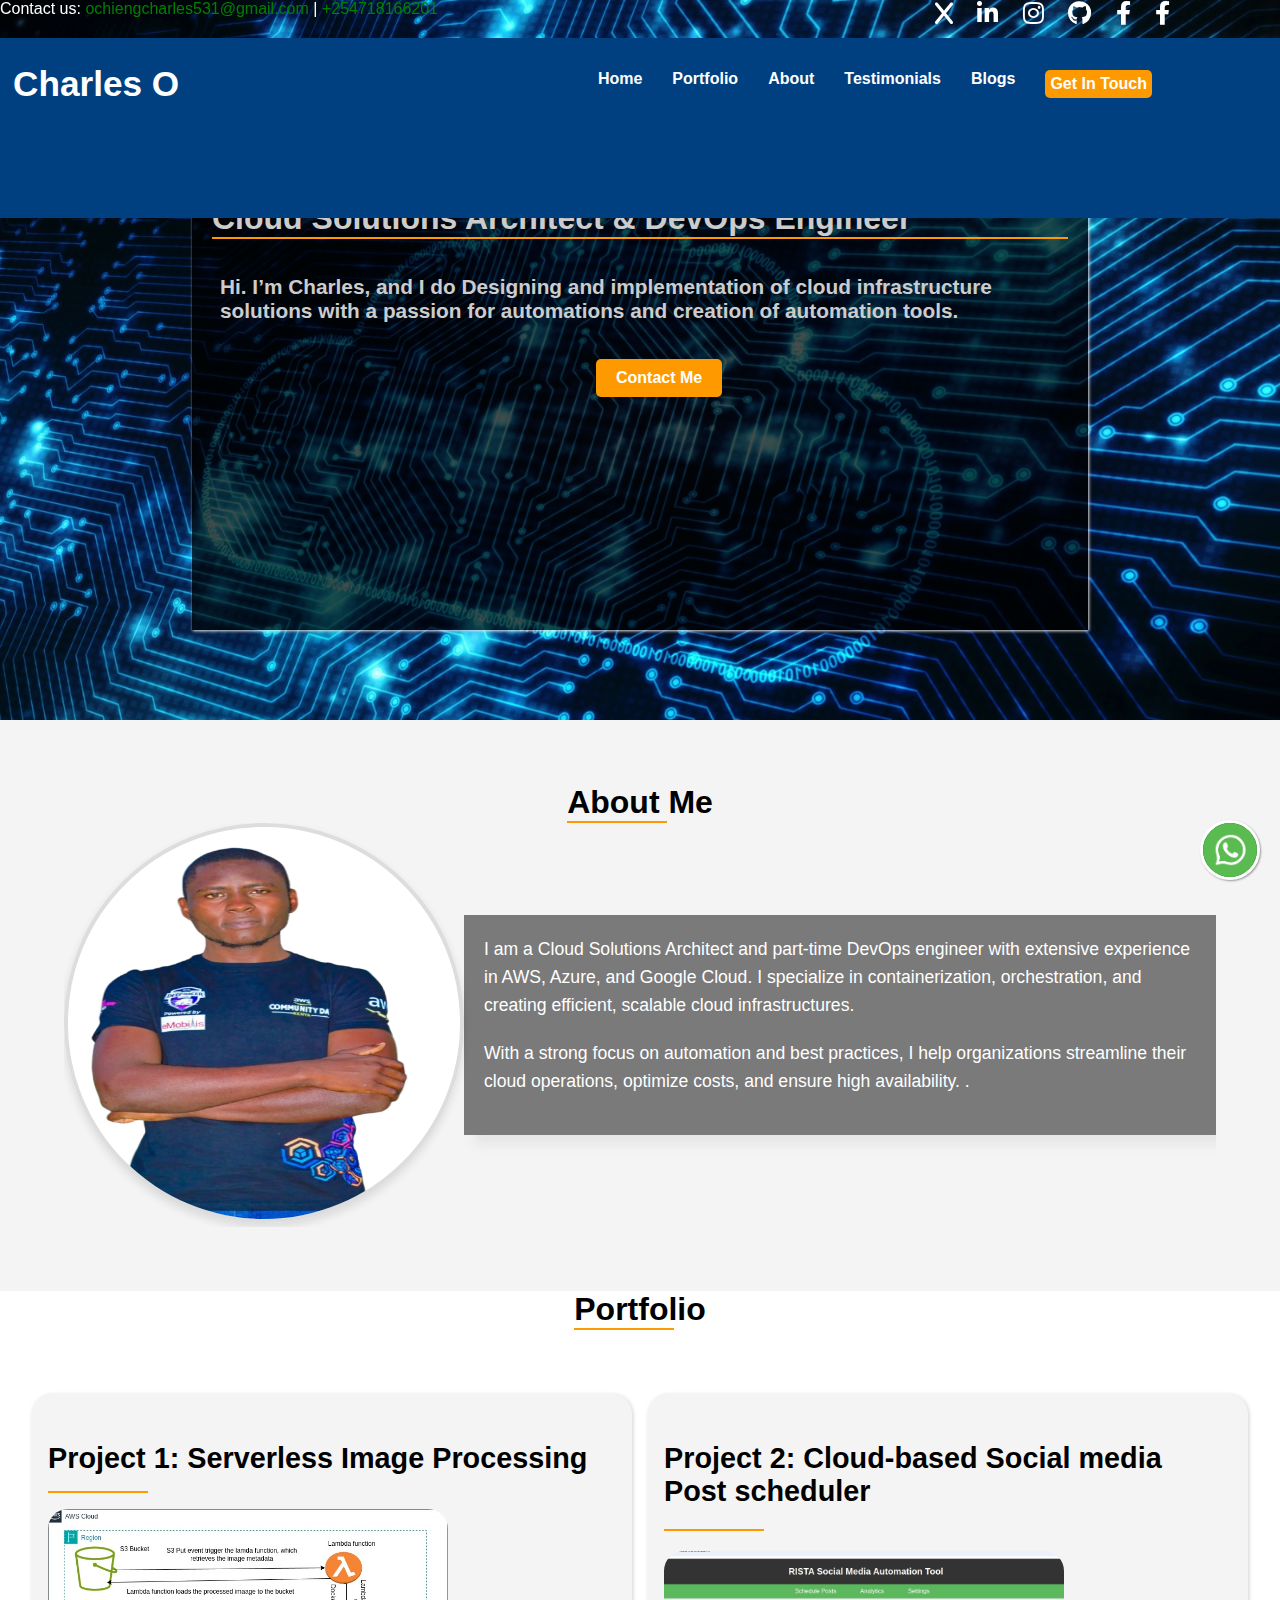
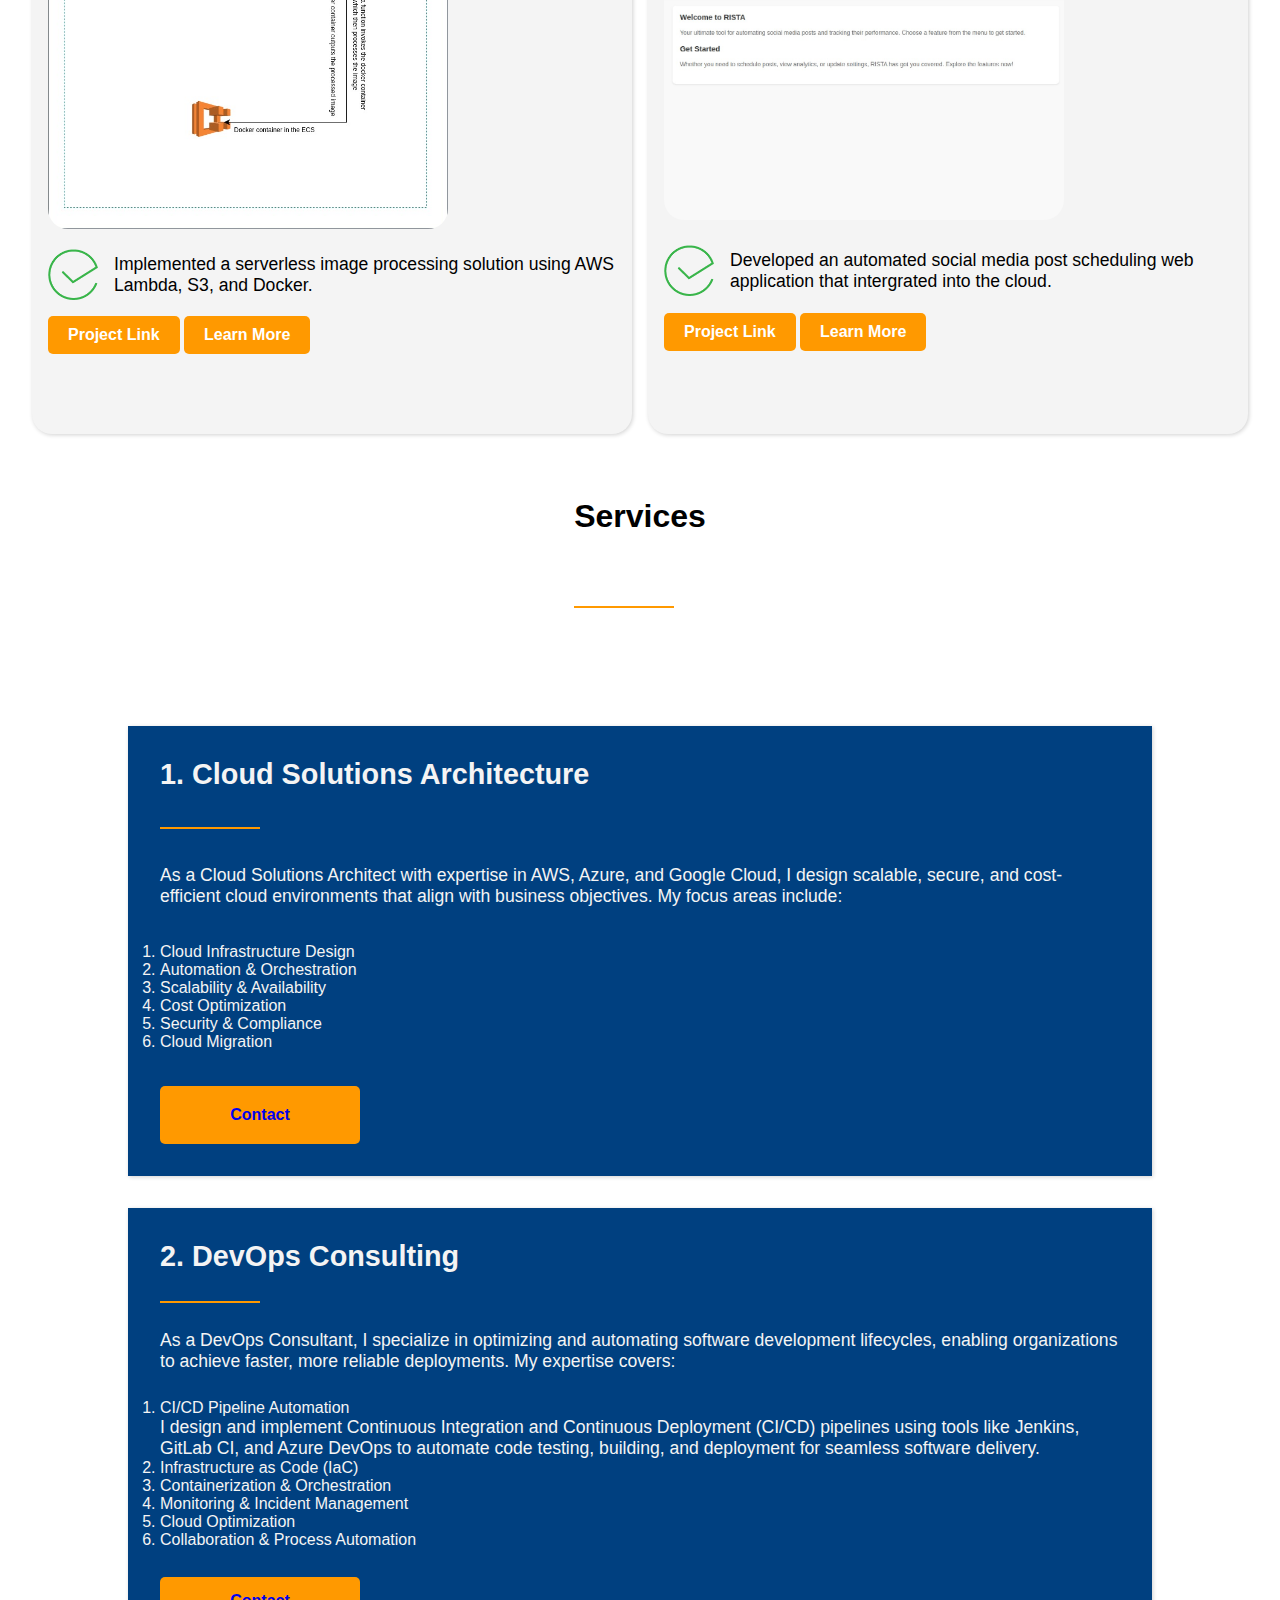
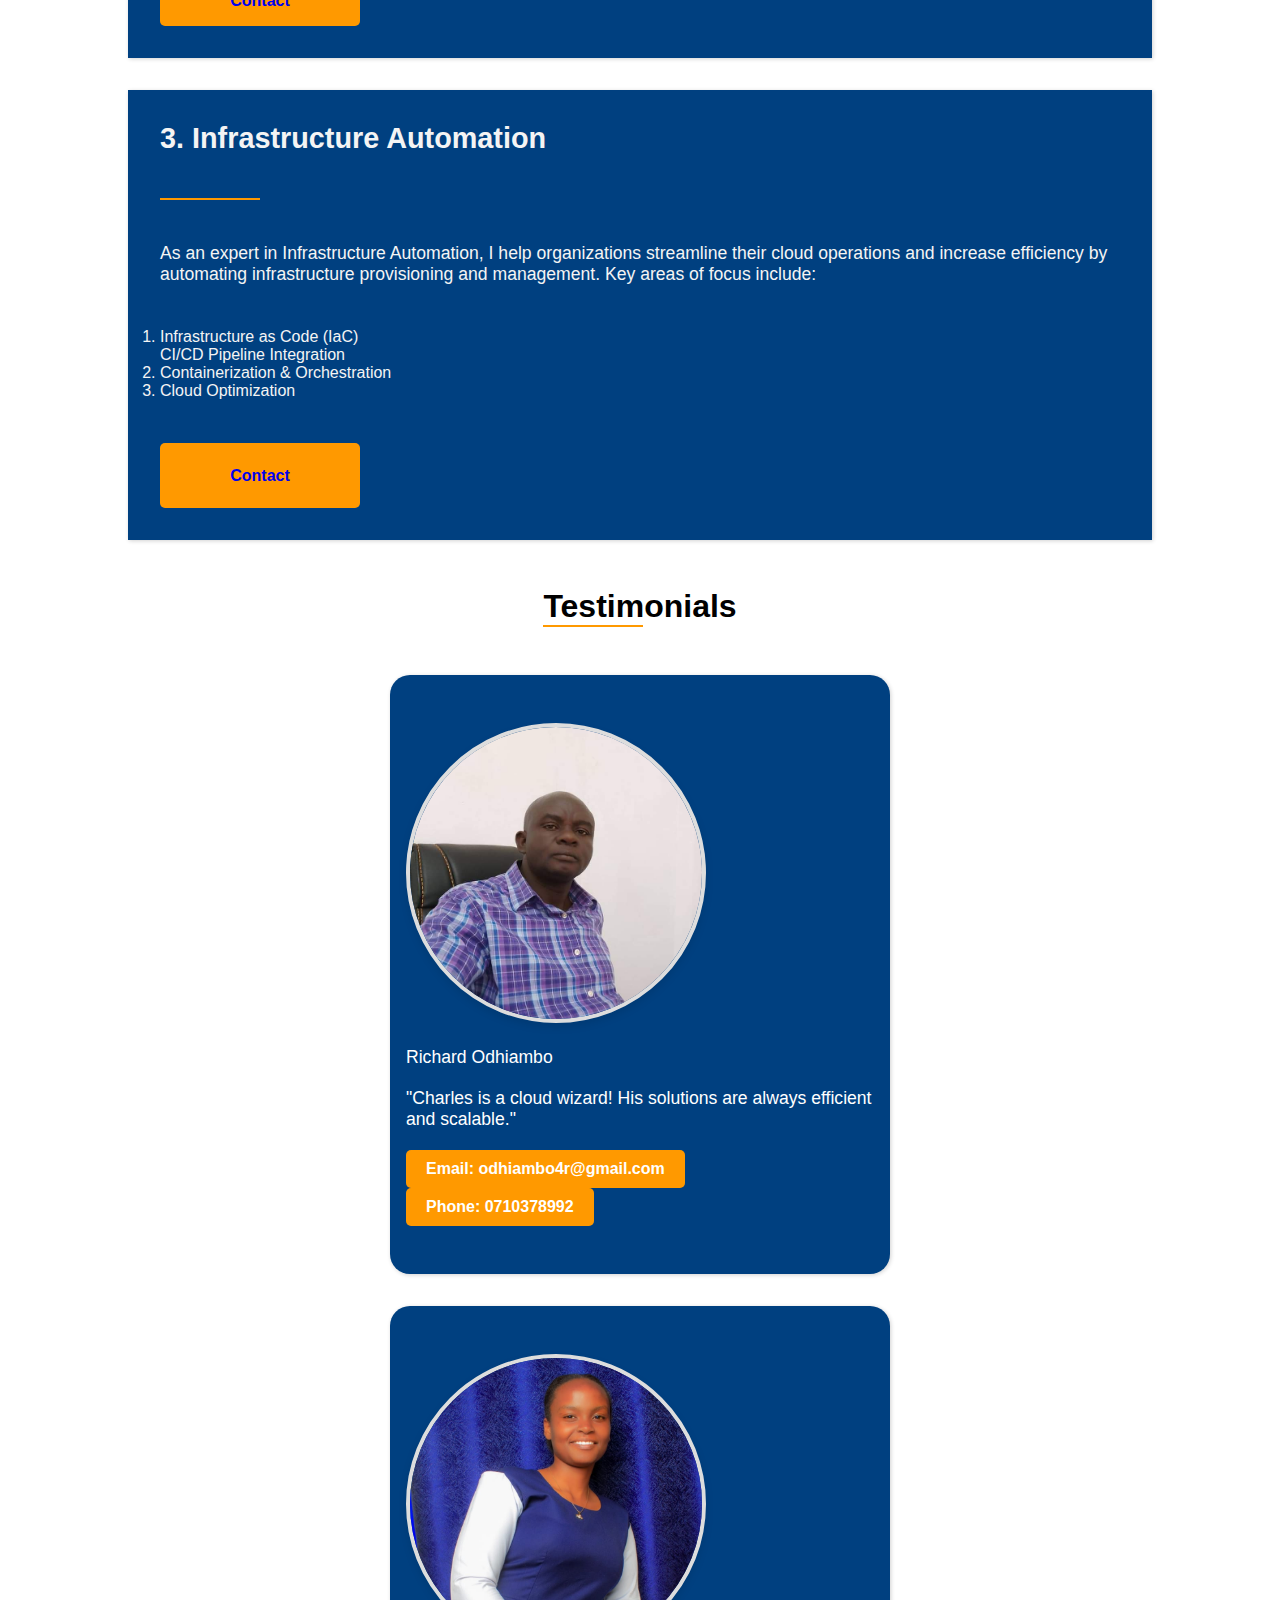
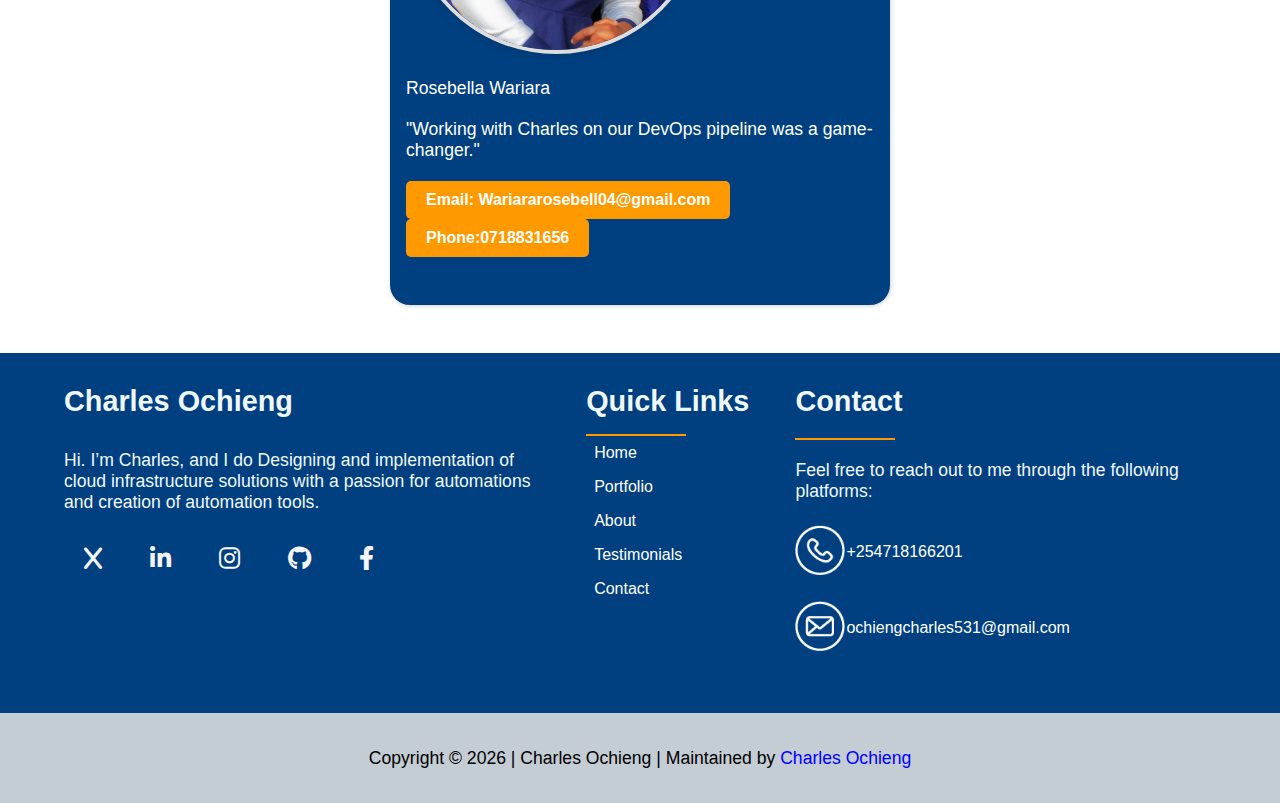
==== commit d563782f: "Update index.html" ====
--- a/index.html
+++ b/index.html
@@ -150,6 +150,7 @@
                     
                     <li>Automation & Orchestration</li>
                     
+                    
                     <li>Scalability & Availability</li>
                     
                     
@@ -176,19 +177,18 @@
                     <p>I design and implement Continuous Integration and Continuous Deployment (CI/CD) pipelines using tools like Jenkins, GitLab CI, and Azure DevOps to automate code testing, building, and deployment for seamless software delivery.</p>
                     
                     <li>Infrastructure as Code (IaC)</li>
-                    <p>Leveraging tools like Terraform, Ansible, and CloudFormation, I automate infrastructure provisioning and management, ensuring consistency and reducing manual overhead.</p>
                     
                     <li>Containerization & Orchestration</li>
-                    <p>I streamline application deployment with containerization technologies like Docker and Kubernetes, enabling efficient scaling and improved resource utilization.</p>
+                    
                     
                     <li>Monitoring & Incident Management</li>
-                    <p>I implement real-time monitoring and alerting systems using Prometheus, Grafana, and ELK Stack, ensuring quick issue detection and resolution for minimal downtime.</p>
+                   
                     
                     <li>Cloud Optimization</li>
-                    <p>By integrating DevOps practices with AWS, Azure, and Google Cloud, I enhance cloud performance, security, and cost-efficiency, supporting scalable and flexible infrastructures.</p>
+                   
                     
                     <li>Collaboration & Process Automation</li>
-                    <p>I foster collaboration between development and operations teams, automating workflows and improving processes to reduce time-to-market and increase reliability.</p>
+                   
                     </ol> 
                 <li id="whatsapp">
                     <a href="https://wa.me/254746315094?text=Hello, I'm%20interested%20in%20your%20DevOps%20Consulting%20services%20I%20would%20love%20know%20more%20about%20them" target="_blank">Contact</a>
@@ -201,8 +201,10 @@
                 <ol>
                     <li>Infrastructure as Code (IaC)</li
                     
+                    
                     <li>CI/CD Pipeline Integration</li>
 
+                  
                     <li>Containerization & Orchestration</li>
                     
                     
@@ -304,7 +306,7 @@
                             <img src="./assets/icons/email-white-icon.png" />
                         </div>
                         <div class="email-link">
-                            <a href="mailto: ochiengc753@gmail.com">ochiengc753@gmail.com</a>
+                            <a href="mailto: ochiengcharles531@gmail.com">ochiengcharles531@gmail.com</a>
                         </div>
                     </div>
                 </div>
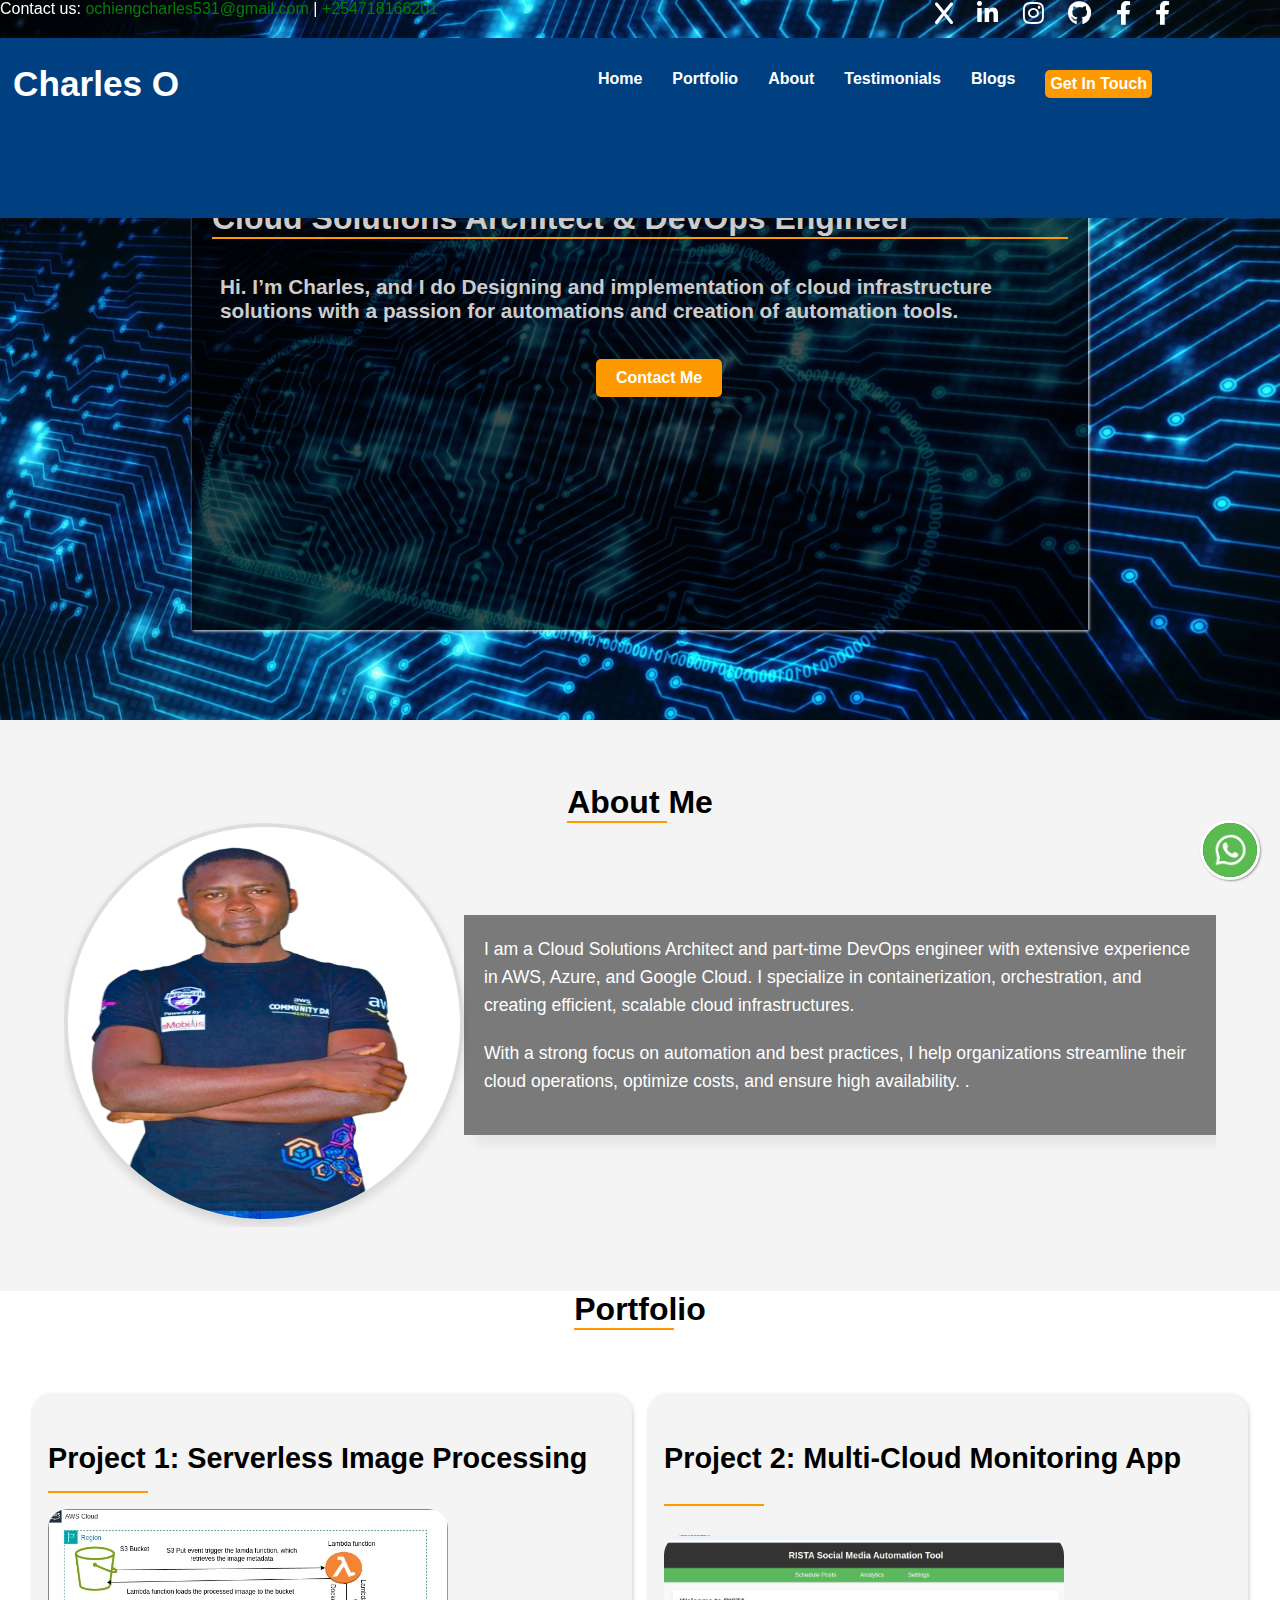
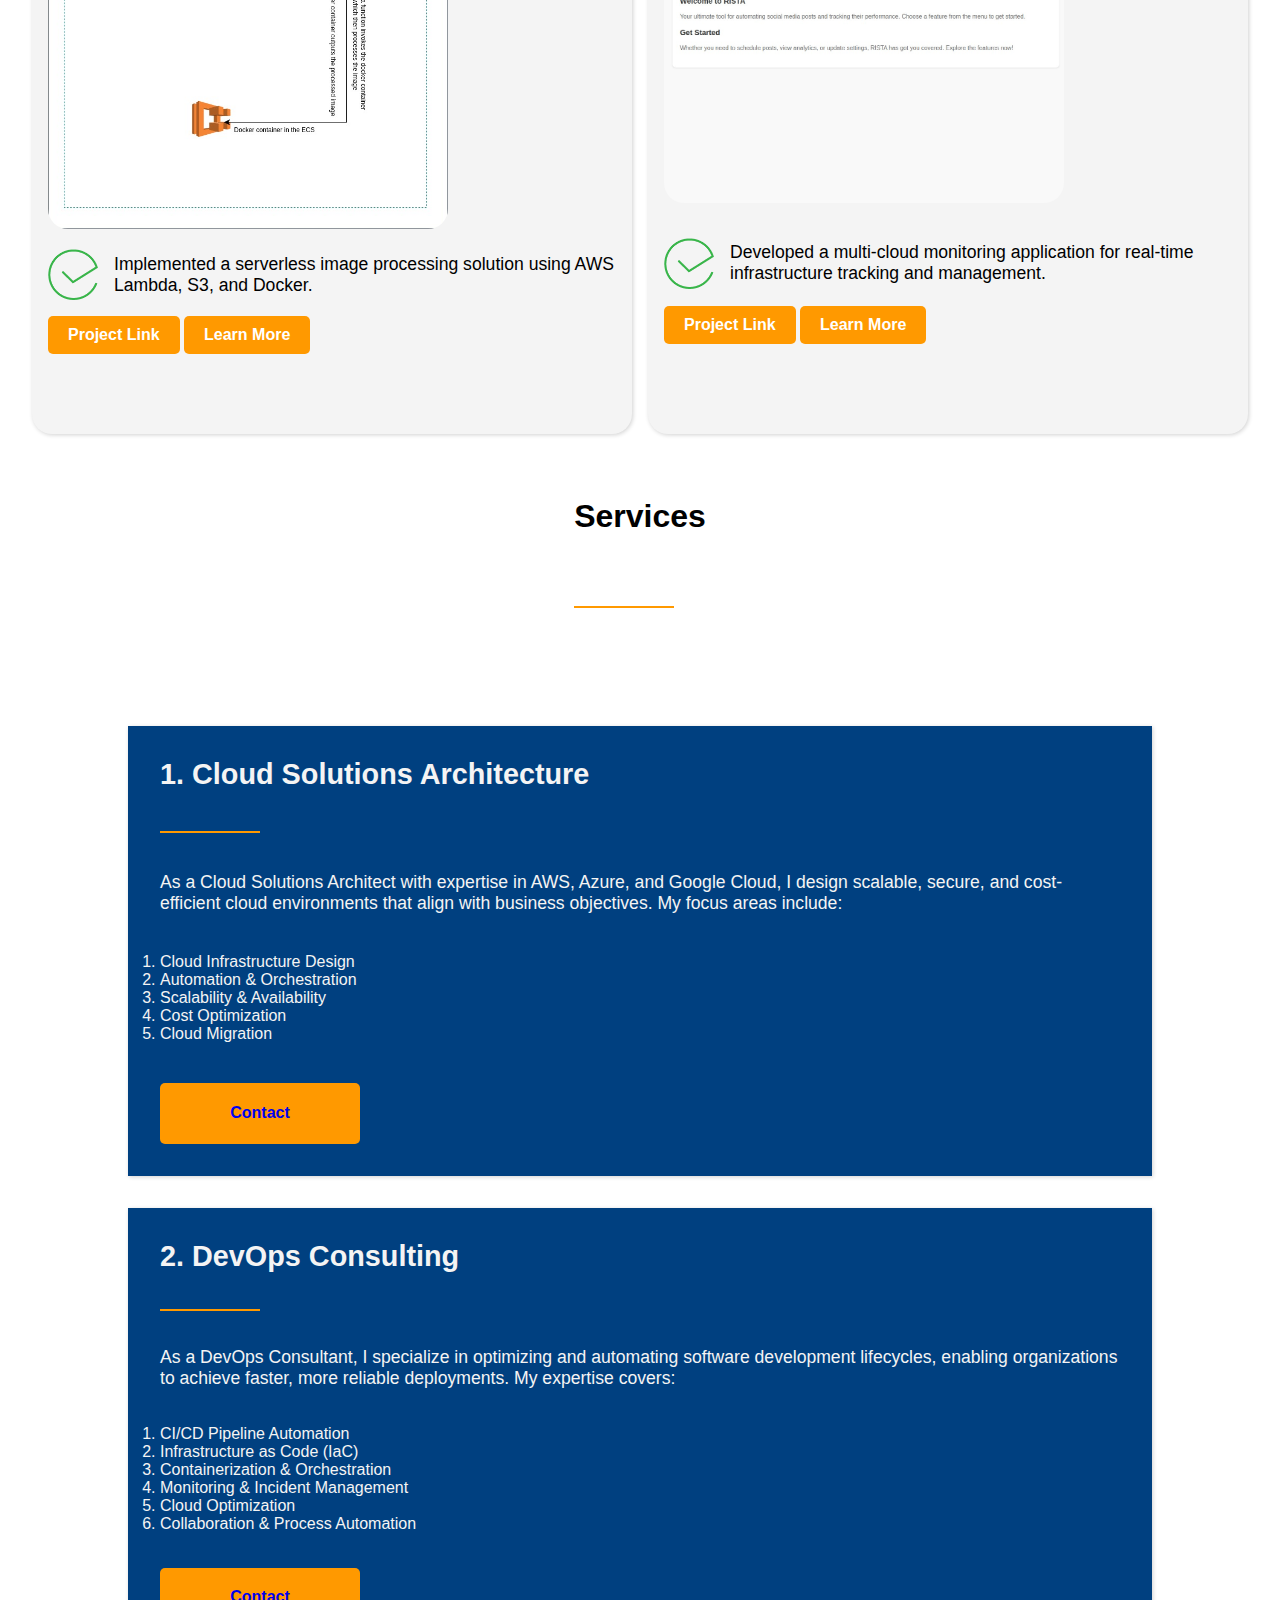
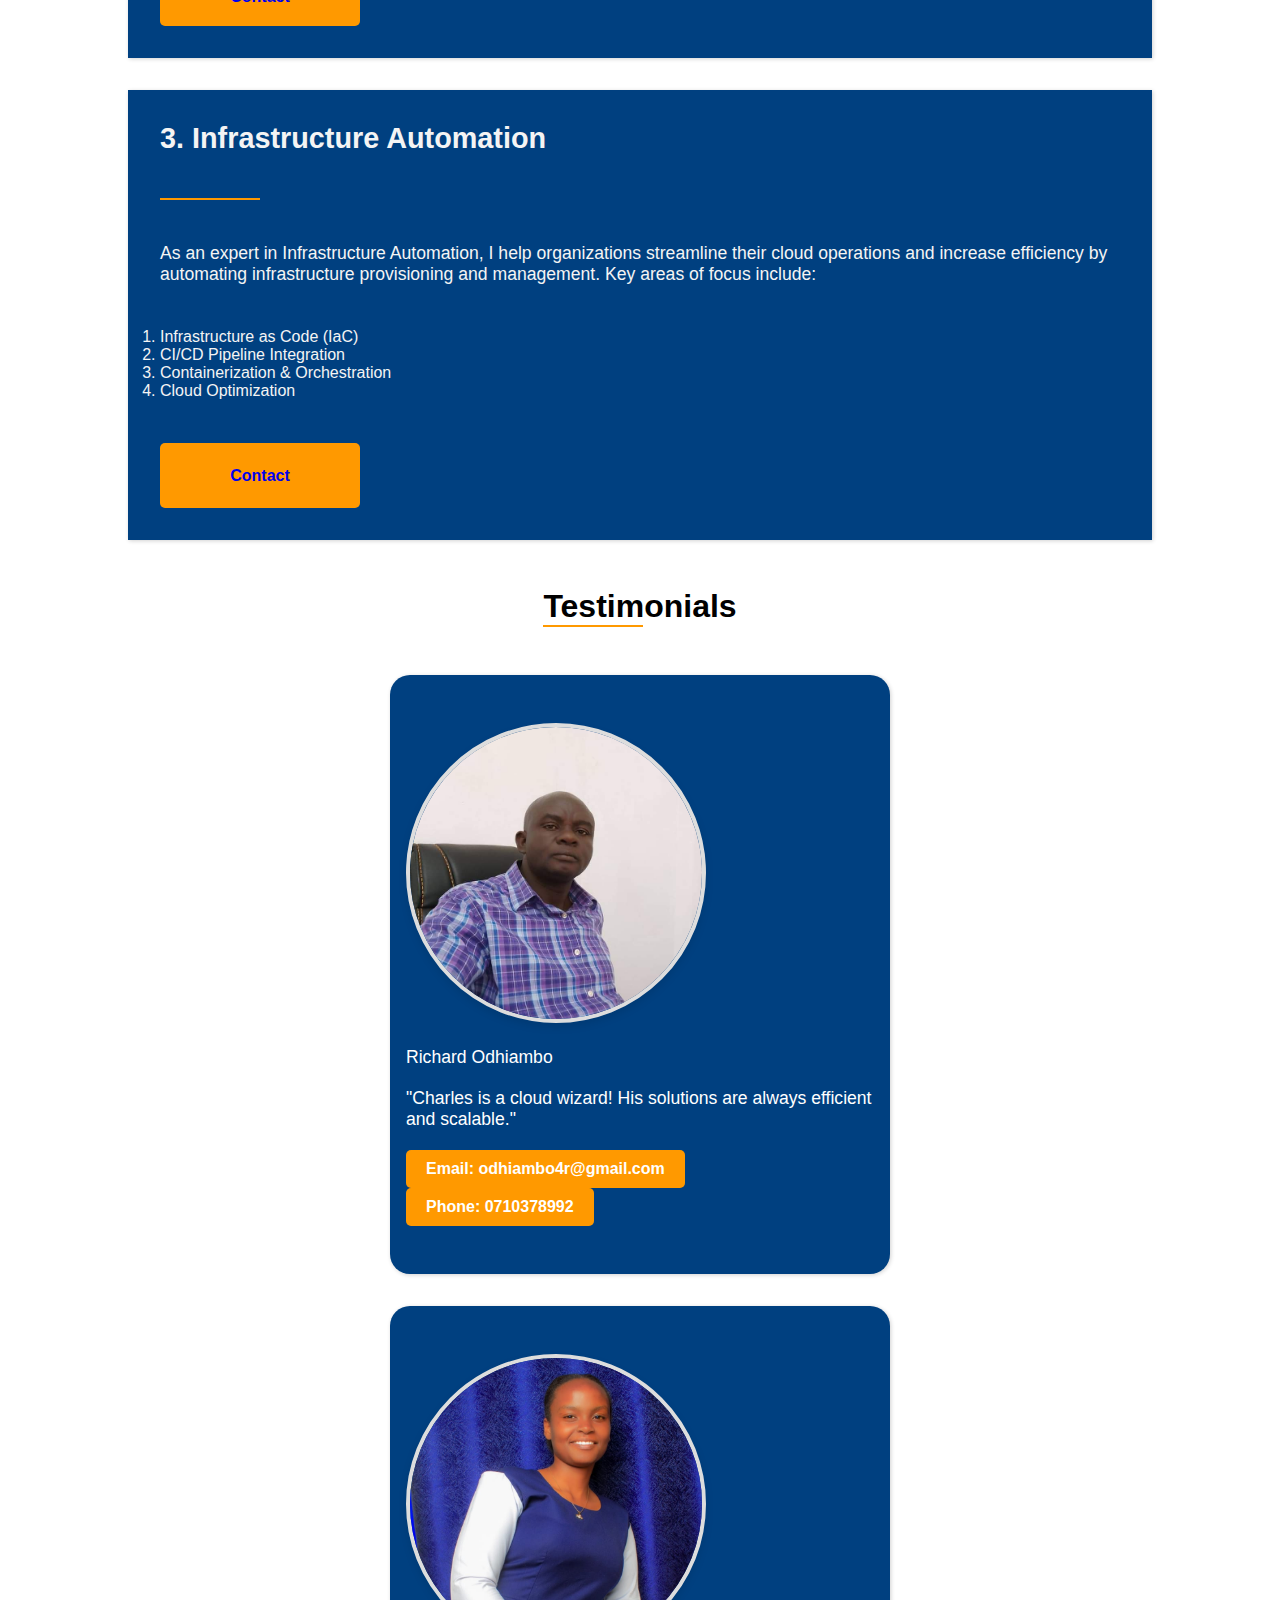
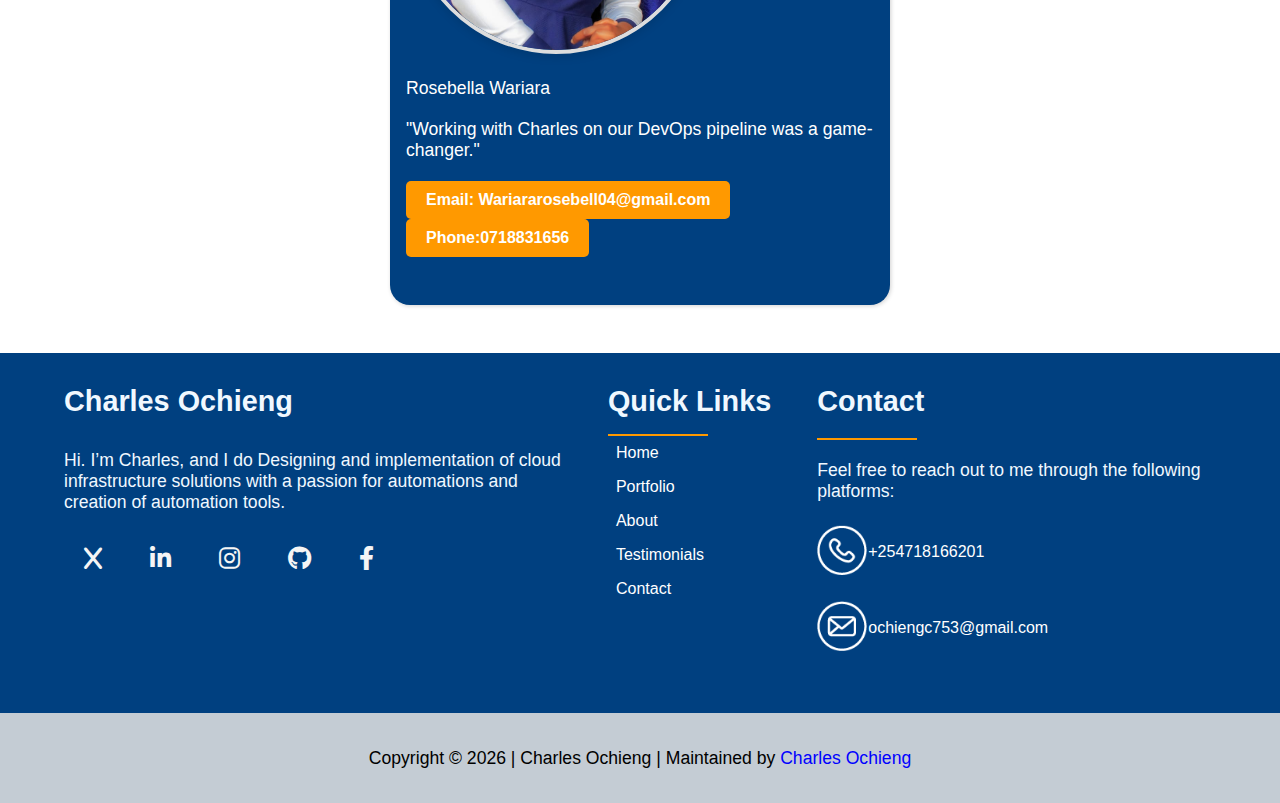
==== commit 5e303f62: "Update index.html" ====
--- a/index.html
+++ b/index.html
@@ -114,7 +114,7 @@
                 </div>
             </div>
             <div class="portfolio-item">
-                <h3>Project 2: Cloud-based Social media Post scheduler</h3>
+                <h3>Project 2: Multi-Cloud Monitoring App</h3>
                     <div class="underline"></div>
                 <div class="portfolio-item-image">
                     <img src="./assets/images/multicloud-monitoring-app.jpeg"/>
@@ -122,7 +122,7 @@
                 <div class="portfolio-item-text">
                     <div class="tick-icon">
                         <img src="./assets/icons/tick icon.png" alt="tick Icon"/>
-                        <p>Developed an automated social media post scheduling web application that intergrated into the cloud.</p>
+                        <p>Developed a multi-cloud monitoring application for real-time infrastructure tracking and management.</p>
                     </div>
                     <div>
                         <a href="https://github.com/ChuckyCharles/Post-Automation-in-AWS" class="cta">Project Link</a>
@@ -146,22 +146,16 @@
                 <p>As a Cloud Solutions Architect with expertise in AWS, Azure, and Google Cloud, I design scalable, secure, and cost-efficient cloud environments that align with business objectives. My focus areas include:</p>
                 <ol>
                     <li>Cloud Infrastructure Design</li>
+                    
+                    <li>Automation & Orchestration</li>
                   
-                    
-                    <li>Automation & Orchestration</li>
-                    
-                    
                     <li>Scalability & Availability</li>
-                    
-                    
+                   
                     <li>Cost Optimization</li>
-                  
-                    
-                    <li>Security & Compliance</li>
                     
                     
                     <li>Cloud Migration</li>
-
+                 
                 </ol>
                 <li id="whatsapp">
                     <a href="https://wa.me/254746315094?text=Hello, I'm%20interested%20in%20your%20cloud%20solutions%20architecture%20services%20I%20would%20love%20know%20more%20about%20them" target="_blank">Contact</a>
@@ -174,21 +168,18 @@
 
                     <ol>
                     <li>CI/CD Pipeline Automation</li>
-                    <p>I design and implement Continuous Integration and Continuous Deployment (CI/CD) pipelines using tools like Jenkins, GitLab CI, and Azure DevOps to automate code testing, building, and deployment for seamless software delivery.</p>
+
                     
                     <li>Infrastructure as Code (IaC)</li>
                     
                     <li>Containerization & Orchestration</li>
                     
-                    
                     <li>Monitoring & Incident Management</li>
-                   
                     
                     <li>Cloud Optimization</li>
-                   
                     
                     <li>Collaboration & Process Automation</li>
-                   
+                    
                     </ol> 
                 <li id="whatsapp">
                     <a href="https://wa.me/254746315094?text=Hello, I'm%20interested%20in%20your%20DevOps%20Consulting%20services%20I%20would%20love%20know%20more%20about%20them" target="_blank">Contact</a>
@@ -199,17 +190,15 @@
                 <div class="underline"></div>
                 <p>As an expert in Infrastructure Automation, I help organizations streamline their cloud operations and increase efficiency by automating infrastructure provisioning and management. Key areas of focus include:</p>
                 <ol>
-                    <li>Infrastructure as Code (IaC)</li
-                    
+                    <li>Infrastructure as Code (IaC)</li>
+                   
                     
                     <li>CI/CD Pipeline Integration</li>
-
-                  
+               
                     <li>Containerization & Orchestration</li>
                     
-                    
                     <li>Cloud Optimization</li>
-                   
+                    
                 </ol>
                 <li id="whatsapp">
                     <a href="https://wa.me/254746315094?text=Hello, I'm%20interested%20in%20your%20Infrastructure%20Automation%20services%20I%20would%20love%20know%20more%20about%20them" target="_blank">Contact</a>
@@ -306,7 +295,7 @@
                             <img src="./assets/icons/email-white-icon.png" />
                         </div>
                         <div class="email-link">
-                            <a href="mailto: ochiengcharles531@gmail.com">ochiengcharles531@gmail.com</a>
+                            <a href="mailto: ochiengc753@gmail.com">ochiengc753@gmail.com</a>
                         </div>
                     </div>
                 </div>
